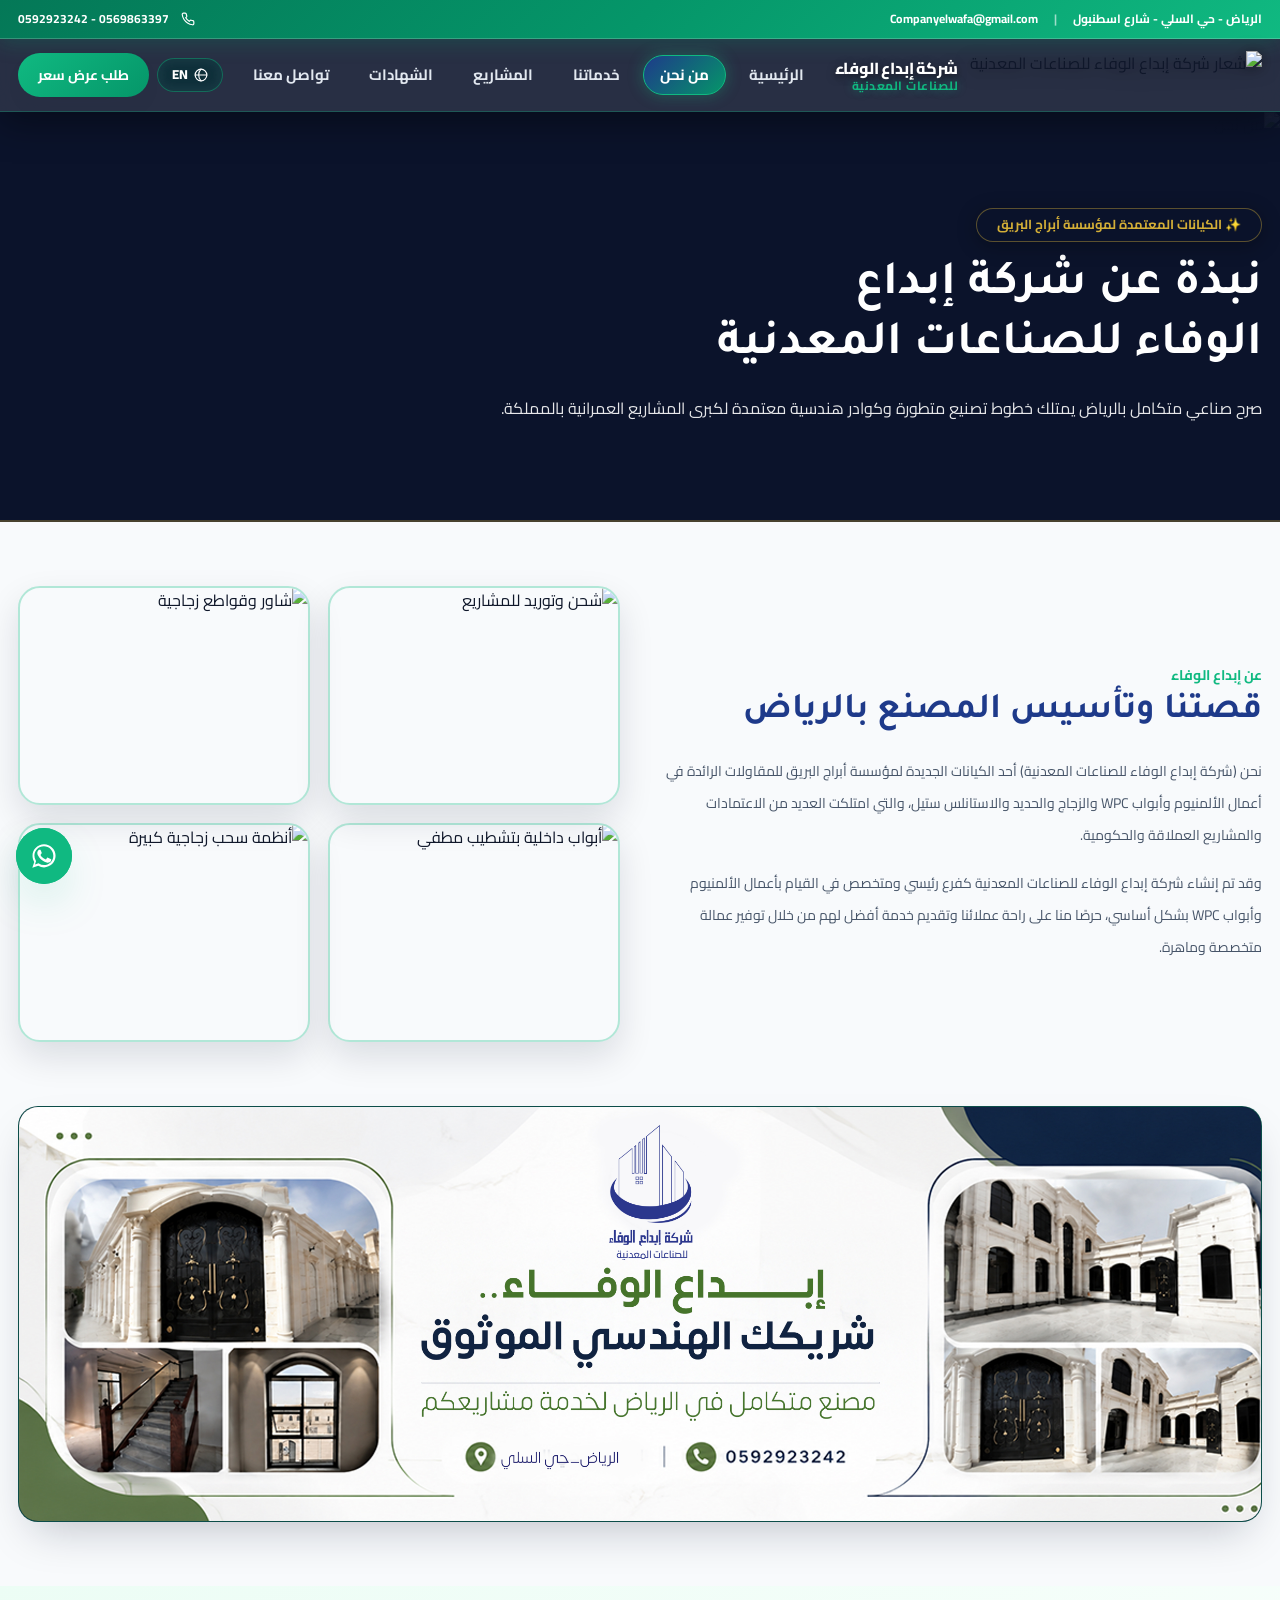
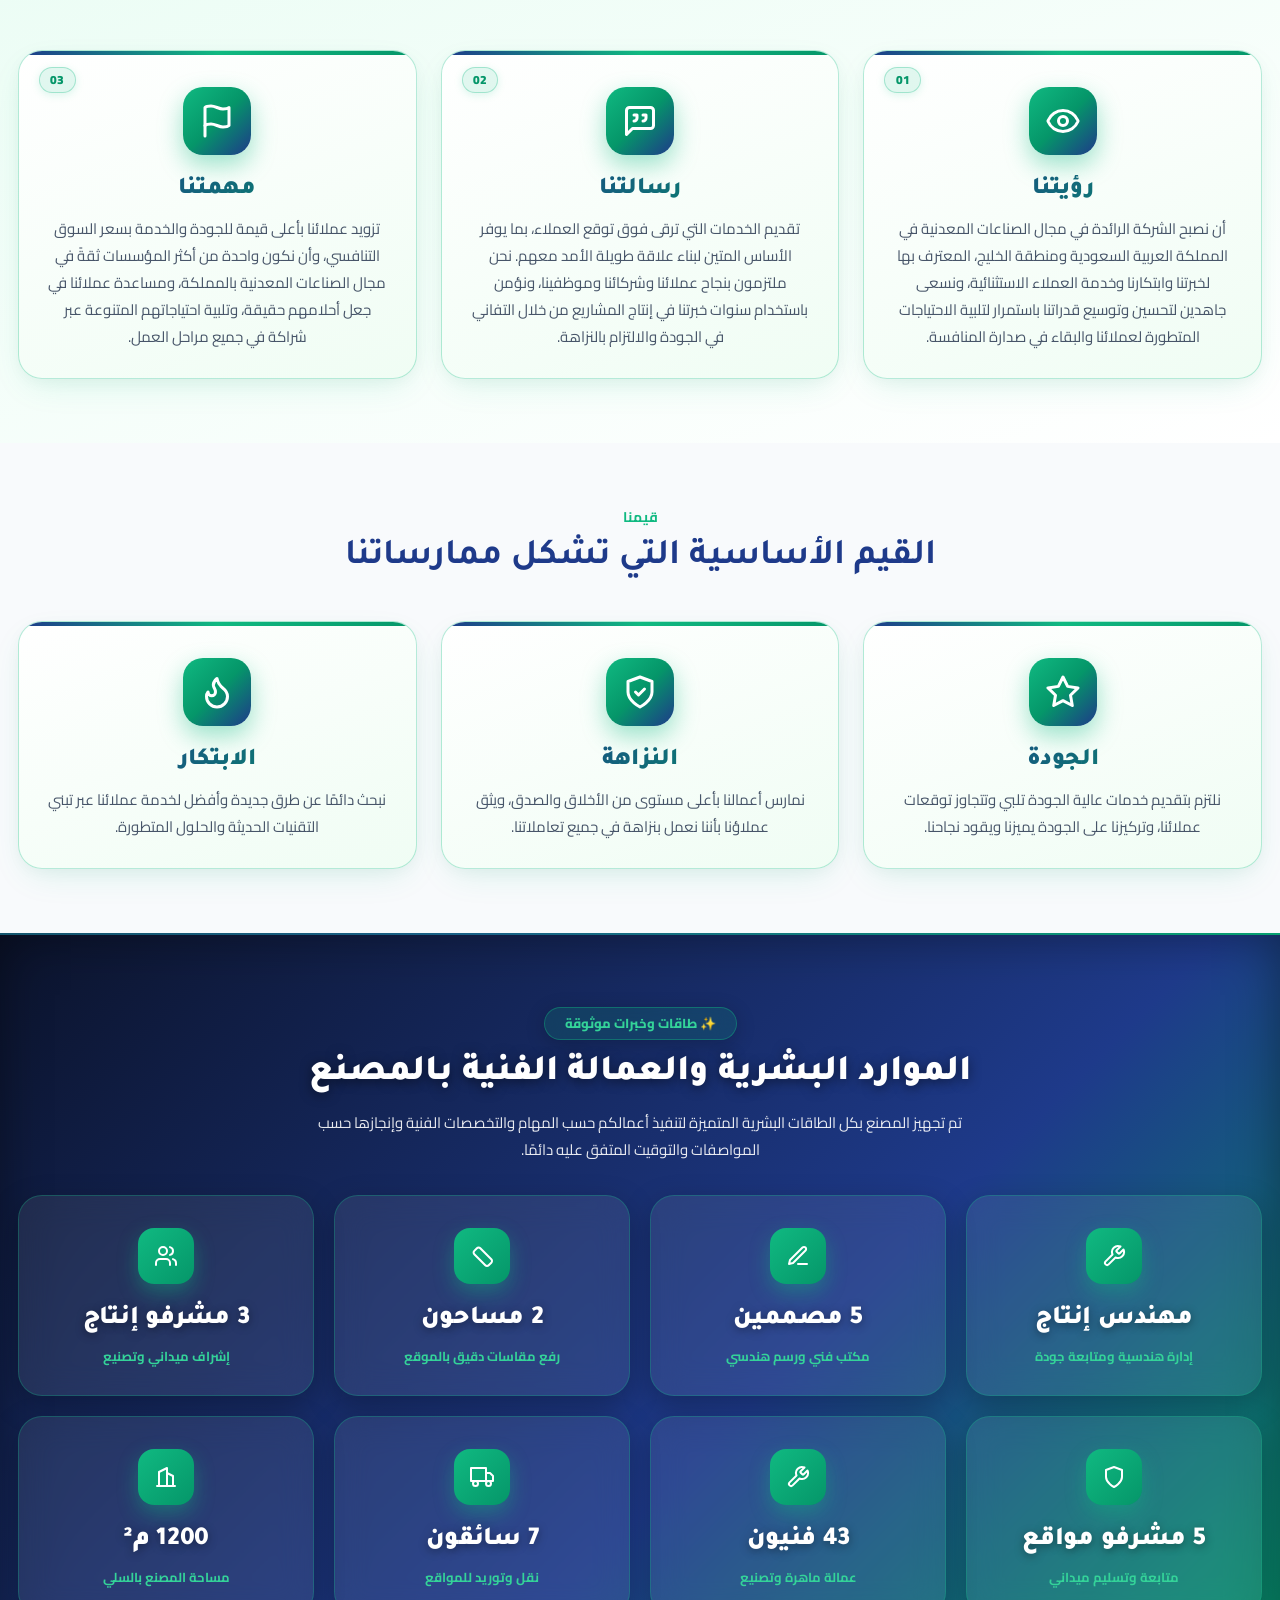
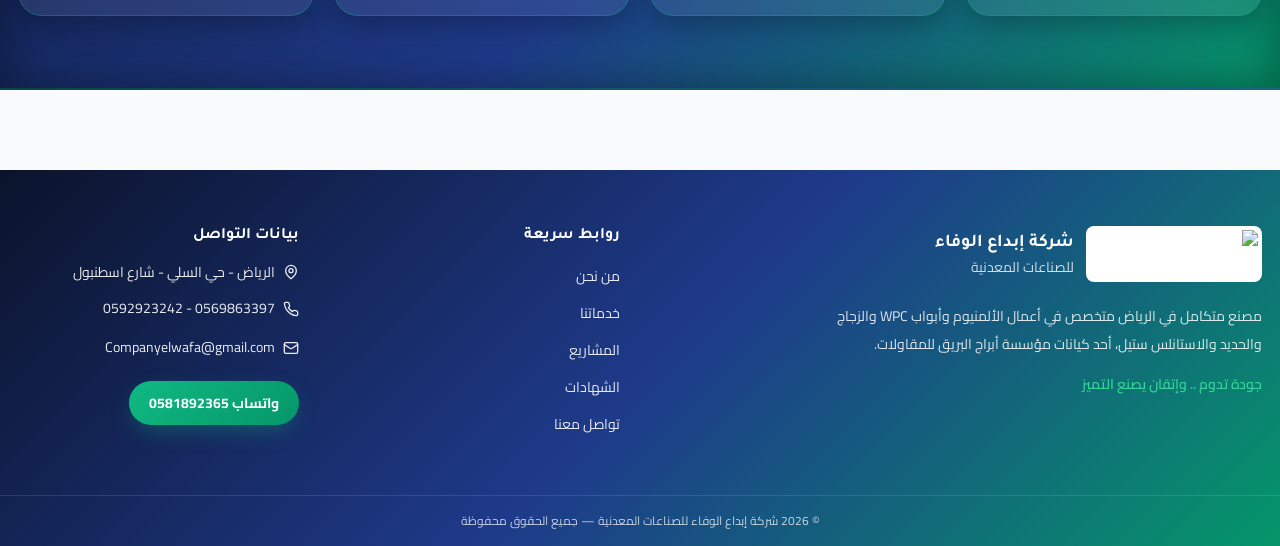
==== about.html @ 5048ebea "Initial commit" ====
<!DOCTYPE html>
<html lang="ar" dir="rtl">
<head>
<meta charset="utf-8">
<meta name="viewport" content="width=device-width, initial-scale=1, viewport-fit=cover">
<meta name="theme-color" content="#1e2547">
<title>من نحن | شركة إبداع الوفاء للصناعات المعدنية</title>
<meta name="description" content="تعرف على شركة إبداع الوفاء للصناعات المعدنية: رؤيتنا ورسالتنا ومهمتنا وقيمنا وكوادرنا البشرية في مصنعنا بالرياض.">
<meta name="keywords" content="عن شركة إبداع الوفاء, مصنع ألمنيوم بالرياض, أبراج البريق للمقاولات, مصانع معدنية بالرياض, خبرات صناعية بالرياض">
<meta name="author" content="شركة إبداع الوفاء للصناعات المعدنية">
<link rel="canonical" href="https://ebdaa-alwafa.com/about.html">

<!-- Open Graph / Facebook -->
<meta property="og:type" content="article">
<meta property="og:url" content="https://ebdaa-alwafa.com/about.html">
<meta property="og:site_name" content="شركة إبداع الوفاء للصناعات المعدنية">
<meta property="og:title" content="من نحن | شركة إبداع الوفاء للصناعات المعدنية">
<meta property="og:description" content="تعرف على شركة إبداع الوفاء للصناعات المعدنية: رؤيتنا ورسالتنا ومهمتنا وقيمنا وكوادرنا البشرية في مصنعنا بالرياض.">
<meta property="og:image" content="https://banner-showcase-spark.lovable.app/__l5e/assets-v1/4fcde5dd-9321-4693-91fe-7c81a062bb7b/logo.png">

<!-- Twitter -->
<meta name="twitter:card" content="summary_large_image">
<meta name="twitter:title" content="من نحن | شركة إبداع الوفاء للصناعات المعدنية">
<meta name="twitter:description" content="تعرف على شركة إبداع الوفاء للصناعات المعدنية ورؤيتنا وقيمنا في الرياض.">
<meta name="twitter:image" content="https://banner-showcase-spark.lovable.app/__l5e/assets-v1/4fcde5dd-9321-4693-91fe-7c81a062bb7b/logo.png">

<link rel="icon" type="image/png" href="assets/img/favicon.png">
<link rel="preconnect" href="https://fonts.googleapis.com">
<link rel="preconnect" href="https://fonts.gstatic.com" crossorigin>
<link rel="stylesheet" href="https://fonts.googleapis.com/css2?family=Cairo:wght@400;600;700;900&family=Tajawal:wght@500;700;800&display=swap">
<link rel="stylesheet" href="assets/css/styles.css">

<!-- Structured Schema.org Data -->
<script type="application/ld+json">
{
  "@context": "https://schema.org",
  "@type": "AboutPage",
  "mainEntity": {
    "@type": "Organization",
    "name": "شركة إبداع الوفاء للصناعات المعدنية",
    "url": "https://ebdaa-alwafa.com",
    "logo": "https://banner-showcase-spark.lovable.app/__l5e/assets-v1/4fcde5dd-9321-4693-91fe-7c81a062bb7b/logo.png",
    "parentOrganization": {
      "@type": "Organization",
      "name": "مؤسسة أبراج البريق للمقاولات"
    }
  }
}
</script>
</head>
<body>
<header class="site-header">
  <div class="topbar gradient-brand">
    <div class="container">
      <div class="topbar-left">
        <span>الرياض - حي السلي - شارع اسطنبول</span>
        <span class="topbar-sep">|</span>
        <a href="mailto:Companyelwafa@gmail.com">Companyelwafa@gmail.com</a>
      </div>
      <div class="topbar-right">
        <svg class="icon icon-xs" viewBox="0 0 24 24" aria-hidden="true"><path d="M22 16.92v3a2 2 0 0 1-2.18 2 19.79 19.79 0 0 1-8.63-3.07 19.5 19.5 0 0 1-6-6 19.79 19.79 0 0 1-3.07-8.67A2 2 0 0 1 4.11 2h3a2 2 0 0 1 2 1.72 12.84 12.84 0 0 0 .7 2.81 2 2 0 0 1-.45 2.11L8.09 9.91a16 16 0 0 0 6 6l1.27-1.27a2 2 0 0 1 2.11-.45 12.84 12.84 0 0 0 2.81.7A2 2 0 0 1 22 16.92z"/></svg>
        <span dir="ltr"><a href="tel:+966592923242">0592923242</a> - <a href="tel:+966569863397">0569863397</a></span>
      </div>
    </div>
  </div>

  <div class="header-bar">
    <div class="container header-inner">
      <a class="brand-link" href="index.html">
        <img class="brand-logo" src="https://banner-showcase-spark.lovable.app/__l5e/assets-v1/4fcde5dd-9321-4693-91fe-7c81a062bb7b/logo.png" alt="شعار شركة إبداع الوفاء للصناعات المعدنية">
        <span class="brand-text">
          <span class="brand-name">شركة إبداع الوفاء</span>
          <span class="brand-sub">للصناعات المعدنية</span>
        </span>
      </a>

      <nav class="main-nav" aria-label="التنقل الرئيسي"><a href="index.html">الرئيسية</a><a href="about.html" aria-current="page">من نحن</a><a href="services.html">خدماتنا</a><a href="projects.html">المشاريع</a><a href="certificates.html">الشهادات</a><a href="contact.html">تواصل معنا</a></nav>

      <div class="header-actions">
        <button type="button" class="lang-switch-btn" id="lang-toggle" aria-label="تغيير اللغة">
          <svg class="icon icon-xs" viewBox="0 0 24 24" aria-hidden="true"><circle cx="12" cy="12" r="10"/><path d="M12 2a14.5 14.5 0 0 0 0 20M2 12h20"/></svg>
          <span class="lang-text">EN</span>
        </button>
        <a class="btn btn-accent header-cta" href="https://wa.me/966581892365?text=%D8%A7%D9%84%D8%B3%D9%84%D8%A7%D9%85%20%D8%B9%D9%84%D9%8A%D9%83%D9%85%D8%8C%20%D8%A3%D8%B1%D8%BA%D8%A8%20%D9%81%D9%8A%20%D8%A7%D9%84%D8%A7%D8%B3%D8%AA%D9%81%D8%B3%D8%A7%D8%B1%20%D8%B9%D9%86%20%D8%AE%D8%AF%D9%85%D8%A7%D8%AA%20%D8%B4%D8%B1%D9%83%D8%A9%20%D8%A5%D8%A8%D8%AF%D8%A7%D8%B9%20%D8%A7%D9%84%D9%88%D9%81%D8%A7%D8%A1" target="_blank" rel="noopener noreferrer">طلب عرض سعر</a>
        <button class="menu-toggle" type="button" aria-label="القائمة" aria-expanded="false" aria-controls="mobile-nav">
          <svg class="icon icon-md icon-open" viewBox="0 0 24 24" aria-hidden="true"><path d="M4 6h16"/><path d="M4 12h16"/><path d="M4 18h16"/></svg>
          <svg class="icon icon-md icon-close" viewBox="0 0 24 24" aria-hidden="true"><path d="M18 6 6 18"/><path d="m6 6 12 12"/></svg>
        </button>
      </div>
    </div>

    <nav class="mobile-nav" id="mobile-nav" aria-label="التنقل للجوال">
      <a href="index.html">الرئيسية</a><a href="about.html">من نحن</a><a href="services.html">خدماتنا</a><a href="projects.html">المشاريع</a><a href="certificates.html">الشهادات</a><a href="contact.html">تواصل معنا</a>
      <a class="btn btn-accent" href="https://wa.me/966581892365?text=%D8%A7%D9%84%D8%B3%D9%84%D8%A7%D9%85%20%D8%B9%D9%84%D9%8A%D9%83%D9%85%D8%8C%20%D8%A3%D8%B1%D8%BA%D8%A8%20%D9%81%D9%8A%20%D8%A7%D9%84%D8%A7%D8%B3%D8%AA%D9%81%D8%B3%D8%A7%D8%B1%20%D8%B9%D9%86%20%D8%AE%D8%AF%D9%85%D8%A7%D8%AA%20%D8%B4%D8%B1%D9%83%D8%A9%20%D8%A5%D8%A8%D8%AF%D8%A7%D8%B9%20%D8%A7%D9%84%D9%88%D9%81%D8%A7%D8%A1" target="_blank" rel="noopener noreferrer">واتساب 0581892365</a>
    </nav>
  </div>
</header>

<main>
<section class="page-hero">
  <img src="https://banner-showcase-spark.lovable.app/__l5e/assets-v1/2112f639-2086-4cb9-bdf8-b6a1aadc360c/work-19.jpg" alt="من نحن">
  <div class="scrim"></div>
  <div class="container">
    <div class="inner animate-fade-up">
      <span class="hero-badge">✨ الكيانات المعتمدة لمؤسسة أبراج البريق</span>
      <h1 class="page-hero-title">نبذة عن شركة إبداع الوفاء للصناعات المعدنية</h1>
      <p class="sub">صرح صناعي متكامل بالرياض يمتلك خطوط تصنيع متطورة وكوادر هندسية معتمدة لكبرى المشاريع العمرانية بالمملكة.</p>
    </div>
  </div>
</section>

<section class="container section">
  <div class="split">
    <div class="reveal">
      <span class="eyebrow">عن إبداع الوفاء</span>
      <h2 class="section-title" style="margin-top:0.25rem">قصتنا وتأسيس المصنع بالرياض</h2>
      <p class="prose-sm">نحن (شركة إبداع الوفاء للصناعات المعدنية) أحد الكيانات الجديدة لمؤسسة أبراج البريق للمقاولات الرائدة في أعمال الألمنيوم وأبواب WPC والزجاج والحديد والاستانلس ستيل، والتي امتلكت العديد من الاعتمادات والمشاريع العملاقة والحكومية.</p>
      <p class="prose-sm">وقد تم إنشاء شركة إبداع الوفاء للصناعات المعدنية كفرع رئيسي ومتخصص في القيام بأعمال الألمنيوم وأبواب WPC بشكل أساسي، حرصًا منا على راحة عملائنا وتقديم خدمة أفضل لهم من خلال توفير عمالة متخصصة وماهرة.</p>
    </div>
    <div class="reveal thumb-grid" style="transition-delay:140ms">
      <img src="https://banner-showcase-spark.lovable.app/__l5e/assets-v1/356c5c0c-683e-4737-832e-db3d64064338/work-13.jpg" alt="شحن وتوريد للمشاريع" loading="lazy" class="animate-float">
      <img src="https://banner-showcase-spark.lovable.app/__l5e/assets-v1/bb48f1f4-0497-45f6-9e1f-c557b1b24937/work-15.jpg" alt="شاور وقواطع زجاجية" loading="lazy">
      <img src="https://banner-showcase-spark.lovable.app/__l5e/assets-v1/64628a7c-bd8a-4c8e-9ed2-3841d504ecf6/work-16.jpg" alt="أبواب داخلية بتشطيب مطفي" loading="lazy">
      <img src="https://banner-showcase-spark.lovable.app/__l5e/assets-v1/ae3403ef-6fc0-440c-a889-1a388d645a9f/work-17.jpg" alt="أنظمة سحب زجاجية كبيرة" loading="lazy" class="animate-float">
    </div>
  </div>
</section>

<div class="banner-block container reveal pb-16">
  <div class="frame shine-overlay">
    <img src="assets/img/banner2.jpeg" alt="إبداع الوفاء شريكك الهندسي الموثوق - مصنع متكامل في الرياض" loading="lazy">
  </div>
</div>

<section class="gradient-soft section">
  <div class="container grid grid-md-3">
    <div class="reveal">
      <article class="pillar card-lift">
        <span class="pillar-step-badge">01</span>
        <span class="pillar-icon gradient-brand">
          <svg class="icon" viewBox="0 0 24 24" aria-hidden="true"><path d="M2.062 12.348a1 1 0 0 1 0-.696 10.75 10.75 0 0 1 19.876 0 1 1 0 0 1 0 .696 10.75 10.75 0 0 1-19.876 0"/><circle cx="12" cy="12" r="3"/></svg>
        </span>
        <h2>رؤيتنا</h2>
        <p>أن نصبح الشركة الرائدة في مجال الصناعات المعدنية في المملكة العربية السعودية ومنطقة الخليج، المعترف بها لخبرتنا وابتكارنا وخدمة العملاء الاستثنائية، ونسعى جاهدين لتحسين وتوسيع قدراتنا باستمرار لتلبية الاحتياجات المتطورة لعملائنا والبقاء في صدارة المنافسة.</p>
      </article>
    </div>
    <div class="reveal" style="transition-delay:120ms">
      <article class="pillar card-lift">
        <span class="pillar-step-badge">02</span>
        <span class="pillar-icon gradient-brand">
          <svg class="icon" viewBox="0 0 24 24" aria-hidden="true"><path d="M21 15a2 2 0 0 1-2 2H7l-4 4V5a2 2 0 0 1 2-2h14a2 2 0 0 1 2 2z"/><path d="M8 12a2 2 0 0 0 2-2V8H8"/><path d="M14 12a2 2 0 0 0 2-2V8h-2"/></svg>
        </span>
        <h2>رسالتنا</h2>
        <p>تقديم الخدمات التي ترقى فوق توقع العملاء، بما يوفر الأساس المتين لبناء علاقة طويلة الأمد معهم. نحن ملتزمون بنجاح عملائنا وشركائنا وموظفينا، ونؤمن باستخدام سنوات خبرتنا في إنتاج المشاريع من خلال التفاني في الجودة والالتزام بالنزاهة.</p>
      </article>
    </div>
    <div class="reveal" style="transition-delay:240ms">
      <article class="pillar card-lift">
        <span class="pillar-step-badge">03</span>
        <span class="pillar-icon gradient-brand">
          <svg class="icon" viewBox="0 0 24 24" aria-hidden="true"><path d="M4 15s1-1 4-1 5 2 8 2 4-1 4-1V3s-1 1-4 1-5-2-8-2-4 1-4 1z"/><path d="M4 22v-7"/></svg>
        </span>
        <h2>مهمتنا</h2>
        <p>تزويد عملائنا بأعلى قيمة للجودة والخدمة بسعر السوق التنافسي، وأن نكون واحدة من أكثر المؤسسات ثقةً في مجال الصناعات المعدنية بالمملكة، ومساعدة عملائنا في جعل أحلامهم حقيقة، وتلبية احتياجاتهم المتنوعة عبر شراكة في جميع مراحل العمل.</p>
      </article>
    </div>
  </div>
</section>

<section class="container section">
  <div class="reveal text-center">
    <span class="eyebrow">قيمنا</span>
    <h2 class="section-title">القيم الأساسية التي تشكل ممارساتنا</h2>
  </div>
  <div class="grid grid-md-3 mt-10">
    <div class="reveal">
      <div class="pillar card-lift">
        <span class="pillar-icon gradient-brand">
          <svg class="icon" viewBox="0 0 24 24" aria-hidden="true"><path d="M12 2l3.09 6.26L22 9.27l-5 4.87 1.18 6.88L12 17.77l-6.18 3.25L7 14.14 2 9.27l6.91-1.01L12 2z"/></svg>
        </span>
        <h2>الجودة</h2>
        <p>نلتزم بتقديم خدمات عالية الجودة تلبي وتتجاوز توقعات عملائنا، وتركيزنا على الجودة يميزنا ويقود نجاحنا.</p>
      </div>
    </div>
    <div class="reveal" style="transition-delay:110ms">
      <div class="pillar card-lift">
        <span class="pillar-icon gradient-brand">
          <svg class="icon" viewBox="0 0 24 24" aria-hidden="true"><path d="M12 22s8-4 8-10V5l-8-3-8 3v7c0 6 8 10 8 10z"/><path d="m9 12 2 2 4-4"/></svg>
        </span>
        <h2>النزاهة</h2>
        <p>نمارس أعمالنا بأعلى مستوى من الأخلاق والصدق، ويثق عملاؤنا بأننا نعمل بنزاهة في جميع تعاملاتنا.</p>
      </div>
    </div>
    <div class="reveal" style="transition-delay:220ms">
      <div class="pillar card-lift">
        <span class="pillar-icon gradient-brand">
          <svg class="icon" viewBox="0 0 24 24" aria-hidden="true"><path d="M8.5 14.5A2.5 2.5 0 0 0 11 12c0-1.38-.5-2-1-3-1.072-2.143-.224-4.054 2-6 .5 2.5 2 4.9 4 6.5 2 1.6 3 3.5 3 5.5a7 7 0 1 1-14 0c0-1.153.433-2.294 1-3a2.5 2.5 0 0 0 2.5 2.5z"/></svg>
        </span>
        <h2>الابتكار</h2>
        <p>نبحث دائمًا عن طرق جديدة وأفضل لخدمة عملائنا عبر تبني التقنيات الحديثة والحلول المتطورة.</p>
      </div>
    </div>
  </div>
</section>

<section class="stats-section gradient-brand">
  <div class="container">
    <div class="reveal text-center stats-header">
      <span class="stats-badge">✨ طاقات وخبرات موثوقة</span>
      <h2 class="stats-title">الموارد البشرية والعمالة الفنية بالمصنع</h2>
      <p style="margin:0.75rem auto 0;max-width:42rem;font-size:0.9375rem;line-height:1.8;opacity:0.9">تم تجهيز المصنع بكل الطاقات البشرية المتميزة لتنفيذ أعمالكم حسب المهام والتخصصات الفنية وإنجازها حسب المواصفات والتوقيت المتفق عليه دائمًا.</p>
    </div>
    <div class="stats-grid-4 mt-8">
      <div class="reveal stat-card">
        <div class="stat-icon-wrap">
          <svg class="icon" viewBox="0 0 24 24" aria-hidden="true"><path d="M14.7 6.3a1 1 0 0 0 0 1.4l1.6 1.6a1 1 0 0 0 1.4 0l3.77-3.77a6 6 0 0 1-7.94 7.94l-6.91 6.91a2.12 2.12 0 0 1-3-3l6.91-6.91a6 6 0 0 1 7.94-7.94l-3.76 3.76z"/></svg>
        </div>
        <p class="stat-value">مهندس إنتاج</p>
        <p class="stat-label">إدارة هندسية ومتابعة جودة</p>
      </div>
      <div class="reveal stat-card" style="transition-delay:70ms">
        <div class="stat-icon-wrap">
          <svg class="icon" viewBox="0 0 24 24" aria-hidden="true"><path d="M12 20h9"/><path d="M16.5 3.5a2.121 2.121 0 0 1 3 3L7 19l-4 1 1-4L16.5 3.5z"/></svg>
        </div>
        <p class="stat-value">5 مصممين</p>
        <p class="stat-label">مكتب فني ورسم هندسي</p>
      </div>
      <div class="reveal stat-card" style="transition-delay:140ms">
        <div class="stat-icon-wrap">
          <svg class="icon" viewBox="0 0 24 24" aria-hidden="true"><path d="M21.3 15.3a2.4 2.4 0 0 1 0 3.4l-2.6 2.6a2.4 2.4 0 0 1-3.4 0L4.3 10.3a2.4 2.4 0 0 1 0-3.4l2.6-2.6a2.4 2.4 0 0 1 3.4 0z"/></svg>
        </div>
        <p class="stat-value">2 مساحون</p>
        <p class="stat-label">رفع مقاسات دقيق بالموقع</p>
      </div>
      <div class="reveal stat-card" style="transition-delay:210ms">
        <div class="stat-icon-wrap">
          <svg class="icon" viewBox="0 0 24 24" aria-hidden="true"><path d="M16 21v-2a4 4 0 0 0-4-4H6a4 4 0 0 0-4 4v2"/><circle cx="9" cy="7" r="4"/><path d="M22 21v-2a4 4 0 0 0-3-3.87"/><path d="M16 3.13a4 4 0 0 1 0 7.75"/></svg>
        </div>
        <p class="stat-value">3 مشرفو إنتاج</p>
        <p class="stat-label">إشراف ميداني وتصنيع</p>
      </div>
      <div class="reveal stat-card" style="transition-delay:280ms">
        <div class="stat-icon-wrap">
          <svg class="icon" viewBox="0 0 24 24" aria-hidden="true"><path d="M12 22s8-4 8-10V5l-8-3-8 3v7c0 6 8 10 8 10z"/></svg>
        </div>
        <p class="stat-value">5 مشرفو مواقع</p>
        <p class="stat-label">متابعة وتسليم ميداني</p>
      </div>
      <div class="reveal stat-card" style="transition-delay:350ms">
        <div class="stat-icon-wrap">
          <svg class="icon" viewBox="0 0 24 24" aria-hidden="true"><path d="M14.7 6.3a1 1 0 0 0 0 1.4l1.6 1.6a1 1 0 0 0 1.4 0l3.77-3.77a6 6 0 0 1-7.94 7.94l-6.91 6.91a2.12 2.12 0 0 1-3-3l6.91-6.91a6 6 0 0 1 7.94-7.94l-3.76 3.76z"/></svg>
        </div>
        <p class="stat-value">43 فنيون</p>
        <p class="stat-label">عمالة ماهرة وتصنيع</p>
      </div>
      <div class="reveal stat-card" style="transition-delay:420ms">
        <div class="stat-icon-wrap">
          <svg class="icon" viewBox="0 0 24 24" aria-hidden="true"><path d="M1 3h15v13H1z"/><path d="M16 8h4l3 3v5h-7V8z"/><circle cx="5.5" cy="18.5" r="2.5"/><circle cx="18.5" cy="18.5" r="2.5"/></svg>
        </div>
        <p class="stat-value">7 سائقون</p>
        <p class="stat-label">نقل وتوريد للمواقع</p>
      </div>
      <div class="reveal stat-card" style="transition-delay:490ms">
        <div class="stat-icon-wrap">
          <svg class="icon" viewBox="0 0 24 24" aria-hidden="true"><path d="M3 21h18"/><path d="M5 21V7l8-4v18"/><path d="M19 21V11l-6-3"/></svg>
        </div>
        <p class="stat-value">1200 م²</p>
        <p class="stat-label">مساحة المصنع بالسلي</p>
      </div>
    </div>
  </div>
</section>
</main>

<footer class="site-footer gradient-brand">
  <div class="container footer-grid">
    <div class="footer-wide">
      <div class="footer-brand">
        <img src="https://banner-showcase-spark.lovable.app/__l5e/assets-v1/4fcde5dd-9321-4693-91fe-7c81a062bb7b/logo.png" alt="شعار شركة إبداع الوفاء">
        <div>
          <p class="name">شركة إبداع الوفاء</p>
          <p class="sub">للصناعات المعدنية</p>
        </div>
      </div>
      <p class="footer-about">مصنع متكامل في الرياض متخصص في أعمال الألمنيوم وأبواب WPC والزجاج والحديد والاستانلس ستيل، أحد كيانات مؤسسة أبراج البريق للمقاولات.</p>
      <p class="footer-slogan">جودة تدوم .. وإتقان يصنع التميز</p>
    </div>

    <div>
      <h3>روابط سريعة</h3>
      <ul class="footer-links"><li><a href="about.html">من نحن</a></li><li><a href="services.html">خدماتنا</a></li><li><a href="projects.html">المشاريع</a></li><li><a href="certificates.html">الشهادات</a></li><li><a href="contact.html">تواصل معنا</a></li></ul>
    </div>

    <div>
      <h3>بيانات التواصل</h3>
      <ul class="footer-contact">
        <li class="top"><svg class="icon icon-sm" viewBox="0 0 24 24" aria-hidden="true"><path d="M20 10c0 6-8 12-8 12s-8-6-8-12a8 8 0 0 1 16 0"/><circle cx="12" cy="10" r="3"/></svg><span>الرياض - حي السلي - شارع اسطنبول</span></li>
        <li><svg class="icon icon-sm" viewBox="0 0 24 24" aria-hidden="true"><path d="M22 16.92v3a2 2 0 0 1-2.18 2 19.79 19.79 0 0 1-8.63-3.07 19.5 19.5 0 0 1-6-6 19.79 19.79 0 0 1-3.07-8.67A2 2 0 0 1 4.11 2h3a2 2 0 0 1 2 1.72 12.84 12.84 0 0 0 .7 2.81 2 2 0 0 1-.45 2.11L8.09 9.91a16 16 0 0 0 6 6l1.27-1.27a2 2 0 0 1 2.11-.45 12.84 12.84 0 0 0 2.81.7A2 2 0 0 1 22 16.92z"/></svg><span dir="ltr"><a href="tel:+966592923242">0592923242</a> - <a href="tel:+966569863397">0569863397</a></span></li>
        <li><svg class="icon icon-sm" viewBox="0 0 24 24" aria-hidden="true"><rect width="20" height="16" x="2" y="4" rx="2"/><path d="m22 7-8.97 5.7a1.94 1.94 0 0 1-2.06 0L2 7"/></svg><span dir="ltr"><a href="mailto:Companyelwafa@gmail.com">Companyelwafa@gmail.com</a></span></li>
      </ul>
      <a class="btn btn-whatsapp" href="https://wa.me/966581892365?text=%D8%A7%D9%84%D8%B3%D9%84%D8%A7%D9%85%20%D8%B9%D9%84%D9%8A%D9%83%D9%85%D8%8C%20%D8%A3%D8%B1%D8%BA%D8%A8%20%D9%81%D9%8A%20%D8%A7%D9%84%D8%A7%D8%B3%D8%AA%D9%81%D8%B3%D8%A7%D8%B1%20%D8%B9%D9%86%20%D8%AE%D8%AF%D9%85%D8%A7%D8%AA%20%D8%B4%D8%B1%D9%83%D8%A9%20%D8%A5%D8%A8%D8%AF%D8%A7%D8%B9%20%D8%A7%D9%84%D9%88%D9%81%D8%A7%D8%A1" target="_blank" rel="noopener noreferrer">واتساب 0581892365</a>
    </div>
  </div>
  <div class="footer-bottom">© <span id="year">2026</span> شركة إبداع الوفاء للصناعات المعدنية — جميع الحقوق محفوظة</div>
</footer>

<a class="wa-fab" href="https://wa.me/966581892365?text=%D8%A7%D9%84%D8%B3%D9%84%D8%A7%D9%85%20%D8%B9%D9%84%D9%8A%D9%83%D9%85%D8%8C%20%D8%A3%D8%B1%D8%BA%D8%A8%20%D9%81%D9%8A%20%D8%A7%D9%84%D8%A7%D8%B3%D8%AA%D9%81%D8%B3%D8%A7%D8%B1%20%D8%B9%D9%86%20%D8%AE%D8%AF%D9%85%D8%A7%D8%AA%20%D8%B4%D8%B1%D9%83%D8%A9%20%D8%A5%D8%A8%D8%AF%D8%A7%D8%B9%20%D8%A7%D9%84%D9%88%D9%81%D8%A7%D8%A1" target="_blank" rel="noopener noreferrer" aria-label="تواصل معنا واتساب">
  <span class="bubble"><span class="ring"></span><svg viewBox="0 0 24 24" aria-hidden="true"><path d="M17.47 14.38c-.3-.15-1.75-.86-2.02-.96-.27-.1-.47-.15-.67.15-.2.3-.77.96-.94 1.16-.17.2-.35.22-.65.07-.3-.15-1.26-.46-2.4-1.48-.89-.79-1.49-1.77-1.66-2.07-.17-.3-.02-.46.13-.61.15-.15.3-.35.45-.52.15-.17.2-.3.3-.5.1-.2.05-.37-.02-.52-.07-.15-.6-1.45-.83-1.98-.22-.53-.45-.46-.62-.46h-.53c-.2 0-.5.07-.75.35-.27.3-1.02 1-1.02 2.43 0 1.43 1.04 2.81 1.19 3.01.15.2 2.05 3.28 5.04 4.47 2.99 1.19 2.99.79 3.53.74.54-.05 1.75-.71 2-1.4.25-.69.25-1.29.17-1.41-.07-.12-.27-.2-.57-.35z"/><path d="M12.04 2C6.6 2 2.17 6.43 2.17 11.87c0 1.9.53 3.68 1.46 5.2L2 22l5.09-1.58a9.83 9.83 0 0 0 4.95 1.33h.01c5.44 0 9.87-4.43 9.87-9.87C21.92 6.43 17.48 2 12.04 2zm0 17.8h-.01a8.1 8.1 0 0 1-4.4-1.3l-.32-.19-3.02.94.93-2.95-.2-.33a8.03 8.03 0 0 1-1.24-4.3c0-4.47 3.64-8.11 8.12-8.11 4.47 0 8.1 3.64 8.1 8.12 0 4.48-3.63 8.11-8.1 8.11z"/></svg></span>
</a>

<script src="assets/js/site.js"></script>
</body>
</html>
---- assets/css/styles.css ----
/* ==========================================================================
   شركة إبداع الوفاء للصناعات المعدنية — Design system
   Brand: deep navy + olive/green accent, light marble surfaces.
   All colors use oklch. Never hardcode colors in components.
   ========================================================================== */

:root {
  --radius: 0.875rem;
  --background: #f8fafc;
  --foreground: #0f172a;
  --card: #ffffff;
  --card-foreground: #0f172a;
  --primary: #1e3a8a;
  --primary-foreground: #ffffff;
  --secondary: #ecfdf5;
  --muted: #f8fafc;
  --muted-foreground: #475569;
  --accent: #10b981;
  --accent-foreground: #ffffff;
  --border: #e2e8f0;
  --input: #cbd5e1;
  --ring: #10b981;
  --brand: #1e3a8a;
  --brand-deep: #0b132b;
  --brand-soft: #ecfdf5;
  --olive: #059669;
  --olive-light: #34d399;
  --whatsapp: #10b981;
  --sand: #a7f3d0;

  --font-display: "Tajawal", "Cairo", system-ui, sans-serif;
  --font-sans: "Cairo", system-ui, sans-serif;
  --shadow-soft: 0 10px 30px -10px rgba(15, 23, 42, 0.08);
  --shadow-glow: 0 20px 45px -12px rgba(16, 185, 129, 0.35);

  --ease-out-soft: cubic-bezier(0.16, 1, 0.3, 1);
  --container: 82rem;

  /* fluid spacing scale — one rhythm for every breakpoint */
  --gutter: 1.125rem;
  --space-section: clamp(2.75rem, 7vw, 4rem);
  --space-section-sm: clamp(2.25rem, 6vw, 3.5rem);
  --space-tight: clamp(1.75rem, 5vw, 2rem);
  --banner-ratio: 1920 / 640;
}

/* --------------------------------------------------------------- reset -- */
*,
*::before,
*::after {
  box-sizing: border-box;
  border: 0 solid var(--border);
}

* {
  margin: 0;
  padding: 0;
}

html {
  scroll-behavior: smooth;
  -webkit-text-size-adjust: 100%;
}

body {
  background-color: var(--background);
  color: var(--foreground);
  font-family: var(--font-sans);
  font-size: 1rem;
  line-height: 1.5;
  -webkit-font-smoothing: antialiased;
}

h1,
h2,
h3,
h4 {
  font-family: var(--font-display);
  font-weight: 700;
  letter-spacing: 0;
  text-wrap: balance;
  line-height: 1.25;
}

img,
svg,
iframe {
  display: block;
  max-width: 100%;
}

img {
  height: auto;
}

a {
  color: inherit;
  text-decoration: none;
}

button,
input,
select,
textarea {
  font: inherit;
  color: inherit;
  background: none;
}

button {
  cursor: pointer;
}

ul {
  list-style: none;
}

:focus-visible {
  outline: 2px solid var(--ring);
  outline-offset: 2px;
  border-radius: 6px;
}

/* ---------------------------------------------------------- primitives -- */
.container {
  width: 100%;
  max-width: var(--container);
  margin-inline: auto;
  padding-inline: var(--gutter);
}

.icon {
  width: 1.5rem;
  height: 1.5rem;
  fill: none;
  stroke: currentColor;
  stroke-width: 2;
  stroke-linecap: round;
  stroke-linejoin: round;
  flex-shrink: 0;
}

.icon-xs {
  width: 0.875rem;
  height: 0.875rem;
}

.icon-sm {
  width: 1rem;
  height: 1rem;
}

.icon-md {
  width: 1.25rem;
  height: 1.25rem;
}

.icon-lg {
  width: 1.75rem;
  height: 1.75rem;
}

.gradient-brand {
  background: linear-gradient(135deg, #0b132b 0%, #1e3a8a 52%, #059669 100%);
  color: #ffffff;
}

.gradient-soft {
  background: linear-gradient(160deg, #ecfdf5 0%, #ffffff 100%);
}

.surface-glass {
  background: color-mix(in oklab, var(--card) 82%, transparent);
  -webkit-backdrop-filter: blur(14px);
  backdrop-filter: blur(14px);
  border-bottom: 1px solid color-mix(in oklab, var(--border) 80%, transparent);
}

.card {
  border: 1px solid var(--border);
  background-color: var(--card);
  border-radius: 1rem;
  box-shadow: var(--shadow-soft);
}

.card-lift {
  transition:
    transform 0.35s var(--ease-out-soft),
    box-shadow 0.35s ease;
}

.card-lift:hover {
  transform: translateY(-6px);
  box-shadow: var(--shadow-glow);
}

.eyebrow {
  display: block;
  font-size: 0.875rem;
  font-weight: 700;
  color: var(--accent);
}

.section-title {
  margin-top: 0.5rem;
  font-size: clamp(1.5rem, 5.2vw, 2.25rem);
  color: var(--brand);
}

.section-lead {
  margin-top: 0.75rem;
  font-size: 0.875rem;
  color: var(--muted-foreground);
}

/* ------------------------------------------------------------ buttons -- */
.btn {
  display: inline-flex;
  align-items: center;
  justify-content: center;
  gap: 0.5rem;
  max-width: 100%;
  text-align: center;
  min-height: 2.75rem;
  border-radius: 9999px;
  padding: 0.75rem 1.5rem;
  font-size: 0.875rem;
  font-weight: 700;
  transition:
    transform 0.3s var(--ease-out-soft),
    box-shadow 0.3s ease,
    background-color 0.3s ease;
}

.btn:hover {
  transform: translateY(-2px);
}

.btn-accent {
  background: linear-gradient(135deg, #10b981 0%, #059669 100%);
  color: #ffffff;
  box-shadow: 0 8px 25px -6px rgba(16, 185, 129, 0.4);
}

.btn-accent:hover {
  background: linear-gradient(135deg, #34d399 0%, #10b981 100%);
  box-shadow: 0 12px 30px -6px rgba(16, 185, 129, 0.6);
}

.btn-brand {
  background: linear-gradient(135deg, #1e3a8a 0%, #0b132b 100%);
  color: #ffffff;
  box-shadow: 0 8px 25px -6px rgba(30, 58, 138, 0.35);
}

.btn-brand:hover {
  background: linear-gradient(135deg, #2563eb 0%, #1e3a8a 100%);
  box-shadow: 0 12px 30px -6px rgba(37, 99, 235, 0.5);
}

.btn-whatsapp {
  background: linear-gradient(135deg, #10b981 0%, #059669 100%);
  color: #ffffff;
  padding: 0.875rem 2rem;
  box-shadow: 0 8px 25px -6px rgba(16, 185, 129, 0.4);
}

.btn-whatsapp:hover {
  background: linear-gradient(135deg, #34d399 0%, #10b981 100%);
  box-shadow: 0 12px 30px -6px rgba(16, 185, 129, 0.6);
}

.btn-ghost {
  border: 1px solid rgba(16, 185, 129, 0.4);
  background: rgba(11, 19, 43, 0.65);
  -webkit-backdrop-filter: blur(10px);
  backdrop-filter: blur(10px);
  color: #ffffff;
}

.btn-ghost:hover {
  background: rgba(16, 185, 129, 0.2);
  border-color: #10b981;
}

/* ------------------------------------------------------------ grid system -- */
.grid {
  display: grid;
  gap: 1.5rem;
}

.grid-sm-2 {
  grid-template-columns: repeat(1, minmax(0, 1fr));
}

@media (min-width: 576px) {
  .grid-sm-2 {
    grid-template-columns: repeat(2, minmax(0, 1fr));
  }
}

.grid-md-3 {
  grid-template-columns: repeat(1, minmax(0, 1fr));
}

@media (min-width: 768px) {
  .grid-md-3 {
    grid-template-columns: repeat(3, minmax(0, 1fr));
  }
}

.grid-lg-4,
.stats-grid-4 {
  display: grid;
  gap: 1.25rem;
  grid-template-columns: repeat(1, minmax(0, 1fr));
}

@media (min-width: 576px) {
  .grid-lg-4,
  .stats-grid-4 {
    grid-template-columns: repeat(2, minmax(0, 1fr));
  }
}

@media (min-width: 850px) {
  .grid-lg-4,
  .stats-grid-4 {
    grid-template-columns: repeat(4, minmax(0, 1fr)) !important;
  }
}

/* ------------------------------------------------------------ reveal --- */
.reveal {
  opacity: 0;
  transform: translateY(26px);
  transition:
    opacity 0.7s var(--ease-out-soft),
    transform 0.7s var(--ease-out-soft);
}

.reveal[data-visible="true"] {
  opacity: 1;
  transform: none;
}

@keyframes fade-up {
  from {
    opacity: 0;
    transform: translateY(24px);
  }

  to {
    opacity: 1;
    transform: translateY(0);
  }
}

@keyframes float {

  0%,
  100% {
    transform: translateY(0);
  }

  50% {
    transform: translateY(-10px);
  }
}

@keyframes shine {
  0% {
    transform: translateX(-120%);
  }

  100% {
    transform: translateX(220%);
  }
}

@keyframes marquee {
  from {
    transform: translateX(0);
  }

  to {
    transform: translateX(-50%);
  }
}

@keyframes pulse-ring {
  0% {
    transform: scale(0.9);
    opacity: 0.7;
  }

  70% {
    transform: scale(1.6);
    opacity: 0;
  }

  100% {
    opacity: 0;
  }
}

.animate-fade-up {
  animation: fade-up 0.7s var(--ease-out-soft) both;
}

.animate-float {
  animation: float 6s ease-in-out infinite;
}

.shine-overlay {
  position: relative;
  overflow: hidden;
}

.shine-overlay::after {
  content: "";
  position: absolute;
  inset: 0;
  background: linear-gradient(100deg,
      transparent 20%,
      color-mix(in oklab, var(--card) 45%, transparent) 45%,
      transparent 70%);
  transform: translateX(-120%);
  animation: shine 4s linear infinite;
  pointer-events: none;
}

/* ------------------------------------------------------------- header -- */
.site-header {
  position: sticky;
  top: 0;
  z-index: 40;
  background: rgba(11, 19, 43, 0.88);
  -webkit-backdrop-filter: blur(20px);
  backdrop-filter: blur(20px);
  border-bottom: 1px solid rgba(16, 185, 129, 0.3);
  box-shadow: 0 10px 35px rgba(0, 0, 0, 0.4);
}

.topbar {
  display: none;
  background: linear-gradient(135deg, #047857 0%, #059669 50%, #10b981 100%);
  border-bottom: 1px solid rgba(255, 255, 255, 0.2);
  color: #ffffff;
  box-shadow: 0 4px 20px rgba(5, 150, 105, 0.25);
  font-weight: 700;
}

.topbar a {
  color: #ffffff;
}

.topbar a:hover {
  color: #a7f3d0;
  text-decoration: underline;
}

.topbar .container {
  display: flex;
  align-items: center;
  justify-content: space-between;
  gap: 1rem;
  padding-block: 0.5rem;
  font-size: 0.75rem;
}

.topbar-left,
.topbar-right {
  display: flex;
  align-items: center;
  gap: 1rem;
}

.topbar-right {
  gap: 0.75rem;
}

.topbar-sep {
  opacity: 0.6;
}

.topbar a:hover {
  color: #10b981;
}

.header-bar {
  background: transparent;
  transition: all 0.3s ease;
}

.header-bar.is-scrolled {
  background: rgba(11, 19, 43, 0.95);
  -webkit-backdrop-filter: blur(24px);
  backdrop-filter: blur(24px);
  border-bottom: 2px solid rgba(16, 185, 129, 0.4);
  box-shadow: 0 12px 35px -5px rgba(0, 0, 0, 0.6), 0 0 20px rgba(16, 185, 129, 0.15);
}

.header-inner {
  display: flex;
  align-items: center;
  justify-content: space-between;
  gap: 1rem;
  padding-block: 0.75rem;
}

.brand-link {
  display: flex;
  align-items: center;
  gap: 0.75rem;
}

.brand-logo {
  height: 3.25rem;
  width: auto;
  transition: transform 0.3s ease;
  filter: drop-shadow(0 2px 8px rgba(0, 0, 0, 0.5));
}

.brand-link:hover .brand-logo {
  transform: scale(1.06);
}

.brand-text {
  display: none;
  line-height: 1.25;
}

.brand-name {
  display: block;
  font-size: 1.125rem;
  font-weight: 800;
  color: #ffffff;
  letter-spacing: -0.01em;
  text-shadow: 0 2px 8px rgba(0, 0, 0, 0.6);
}

.brand-sub {
  display: block;
  font-size: 0.75rem;
  font-weight: 700;
  color: #10b981;
  letter-spacing: 0.04em;
  text-shadow: 0 0 10px rgba(16, 185, 129, 0.4);
}

.main-nav {
  display: none;
  align-items: center;
  gap: 0.375rem;
}

.main-nav a {
  border-radius: 9999px;
  padding: 0.5rem 1rem;
  font-size: 0.9375rem;
  font-weight: 700;
  color: #e2e8f0;
  transition: all 0.3s ease;
  border: 1px solid transparent;
}

.main-nav a:hover {
  color: #10b981;
  background: rgba(16, 185, 129, 0.12);
  border-color: rgba(16, 185, 129, 0.3);
}

.main-nav a[aria-current="page"] {
  background: linear-gradient(135deg, #1e3a8a 0%, #059669 100%);
  color: #ffffff;
  border-color: #10b981;
  box-shadow: 0 0 15px rgba(16, 185, 129, 0.35);
}



.header-actions {
  display: flex;
  align-items: center;
  gap: 0.5rem;
}

.lang-switch-btn {
  display: inline-flex;
  align-items: center;
  gap: 0.4rem;
  background: rgba(16, 185, 129, 0.15);
  -webkit-backdrop-filter: blur(8px);
  backdrop-filter: blur(8px);
  border: 1px solid rgba(16, 185, 129, 0.4);
  color: #ffffff;
  padding: 0.4rem 0.85rem;
  border-radius: 9999px;
  font-size: 0.8125rem;
  font-weight: 800;
  cursor: pointer;
  transition: all 0.3s ease;
  user-select: none;
}

.lang-switch-btn:hover {
  background: #10b981;
  color: #ffffff;
  border-color: #10b981;
  box-shadow: 0 0 15px rgba(16, 185, 129, 0.5);
  transform: translateY(-1px);
}

.header-cta {
  display: none;
  padding: 0.625rem 1.25rem;
  box-shadow: var(--shadow-soft);
}

.header-cta:hover {
  box-shadow: var(--shadow-glow);
}

.menu-toggle {
  border: 1px solid var(--border);
  border-radius: 0.375rem;
  padding: 0.5rem;
  color: var(--brand);
  display: inline-flex;
}

.menu-toggle .icon-close {
  display: none;
}

.menu-toggle[aria-expanded="true"] .icon-open {
  display: none;
}

.menu-toggle[aria-expanded="true"] .icon-close {
  display: block;
}

.mobile-nav {
  display: none;
  border-top: 1px solid var(--border);
  background-color: var(--card);
  padding: 0 1rem 1rem;
}

.mobile-nav.is-open {
  display: block;
  animation: fade-up 0.7s var(--ease-out-soft) both;
}

.mobile-nav a {
  display: block;
  border-bottom: 1px solid color-mix(in oklab, var(--border) 60%, transparent);
  padding-block: 0.75rem;
  font-size: 0.875rem;
  font-weight: 600;
  color: color-mix(in oklab, var(--foreground) 85%, transparent);
}

.mobile-nav .btn {
  margin-top: 0.75rem;
  display: block;
  width: 100%;
  padding: 0.625rem 1rem;
  text-align: center;
  border-bottom: 0;
}

/* ----------------------------------------------------- banner carousel -- */
.carousel {
  position: relative;
  overflow: hidden;
  background-color: var(--brand-deep);
  border-bottom: 2px solid rgba(16, 185, 129, 0.3);
}

.carousel-stage {
  position: relative;
  width: 100%;
  aspect-ratio: var(--banner-ratio);
  min-height: 520px;
  max-height: 700px;
  background-color: var(--brand-deep);
}

.carousel-stage img {
  position: absolute;
  inset: 0;
  width: 100%;
  height: 100%;
  object-fit: cover;
  object-position: center;
  opacity: 0;
  transform: scale(1.06);
  transition:
    opacity 1200ms cubic-bezier(0.16, 1, 0.3, 1),
    transform 1200ms cubic-bezier(0.16, 1, 0.3, 1);
}

.carousel-stage img.is-active {
  opacity: 1;
  transform: scale(1);
}

.carousel-scrim {
  position: absolute;
  inset: 0;
  background-image: linear-gradient(180deg,
      rgba(11, 19, 43, 0.65) 0%,
      rgba(11, 19, 43, 0.15) 50%,
      rgba(11, 19, 43, 0.85) 100%);
  pointer-events: none;
}

.carousel-nav {
  position: absolute;
  top: 50%;
  transform: translateY(-50%);
  z-index: 10;
  width: 3.5rem;
  height: 3.5rem;
  border-radius: 50%;
  background: rgba(11, 19, 43, 0.7);
  -webkit-backdrop-filter: blur(14px);
  backdrop-filter: blur(14px);
  border: 1.5px solid rgba(16, 185, 129, 0.4);
  color: #ffffff;
  display: flex;
  align-items: center;
  justify-content: center;
  cursor: pointer;
  transition: all 0.3s ease;
  box-shadow: 0 8px 25px rgba(0, 0, 0, 0.4);
}

.carousel-nav:hover {
  background: #10b981;
  color: #ffffff;
  border-color: #10b981;
  box-shadow: 0 0 25px rgba(16, 185, 129, 0.7);
  transform: translateY(-50%) scale(1.1);
}

.carousel-prev {
  right: 1.5rem;
}

.carousel-next {
  left: 1.5rem;
}

.carousel-actions {
  position: absolute;
  inset-inline: 0;
  bottom: 0;
  margin-inline: auto;
  display: flex;
  max-width: var(--container);
  flex-wrap: wrap;
  align-items: center;
  justify-content: center;
  gap: 0.75rem;
  padding: 0 1rem 2.25rem;
  z-index: 5;
}

.carousel-actions .btn-accent {
  box-shadow: var(--shadow-glow);
}

.carousel-dots {
  position: absolute;
  inset-inline: 0;
  bottom: 0.875rem;
  display: flex;
  justify-content: center;
  gap: 0.625rem;
  z-index: 5;
}

.carousel-dots button {
  display: inline-flex;
  align-items: center;
  gap: 0.5rem;
  height: auto;
  width: auto;
  border-radius: 9999px;
  padding: 0.45rem 1.125rem;
  font-size: 0.8125rem;
  font-weight: 700;
  background: rgba(11, 19, 43, 0.65);
  -webkit-backdrop-filter: blur(10px);
  backdrop-filter: blur(10px);
  border: 1px solid rgba(16, 185, 129, 0.3);
  color: #cbd5e1;
  transition: all 0.4s ease;
}

.carousel-dots button span {
  font-size: 0.75rem;
  color: #34d399;
  font-weight: 800;
}

.carousel-dots button:hover {
  background: rgba(16, 185, 129, 0.2);
  color: #ffffff;
  border-color: #10b981;
}

.carousel-dots button.is-active {
  background: linear-gradient(135deg, #1e3a8a 0%, #059669 100%);
  color: #ffffff;
  border-color: #10b981;
  box-shadow: 0 0 20px rgba(16, 185, 129, 0.7);
}

.carousel-dots button.is-active span {
  color: #ffffff;
}

/* ------------------------------------------------------------ marquee -- */
.marquee {
  overflow: hidden;
  padding-block: 0.875rem;
  background: linear-gradient(135deg, #0b132b 0%, #1e3a8a 52%, #059669 100%);
  border-top: 1px solid rgba(16, 185, 129, 0.25);
  border-bottom: 1px solid rgba(16, 185, 129, 0.25);
  color: #ffffff;
}

.marquee-track {
  display: flex;
  width: max-content;
  gap: 2.75rem;
  white-space: nowrap;
  font-size: 0.875rem;
  font-weight: 700;
  animation: marquee 28s linear infinite;
}

.marquee-track span {
  display: flex;
  align-items: center;
  gap: 0.625rem;
}

.marquee-track .icon {
  color: #34d399;
}

/* ----------------------------------------------------------- sections -- */
.section {
  padding-block: var(--space-section);
}

.section-sm {
  padding-block: var(--space-section-sm);
}

.section-tight {
  padding-block: var(--space-tight);
}

.grid {
  display: grid;
  gap: 1.5rem;
}

.grid-2 {
  grid-template-columns: repeat(2, minmax(0, 1fr));
}

.grid-gap-4 {
  gap: 1rem;
}

/* pillars / feature cards */
.pillar {
  position: relative;
  height: 100%;
  border: 1.5px solid rgba(16, 185, 129, 0.3);
  background: linear-gradient(160deg, #ffffff 0%, #f0fdf4 100%);
  border-radius: 1.5rem;
  box-shadow: 0 12px 35px -10px rgba(16, 185, 129, 0.15), 0 4px 15px rgba(0, 0, 0, 0.03);
  padding: 2.25rem 1.75rem 1.75rem;
  text-align: center;
  overflow: hidden;
  transition: all 0.4s cubic-bezier(0.16, 1, 0.3, 1);
}

.pillar::before {
  content: "";
  position: absolute;
  top: 0;
  left: 0;
  right: 0;
  height: 4px;
  background: linear-gradient(90deg, #1e3a8a 0%, #10b981 50%, #059669 100%);
}

.pillar:hover {
  transform: translateY(-10px) scale(1.02);
  border-color: #10b981;
  background: linear-gradient(160deg, #ffffff 0%, #e6f4ea 100%);
  box-shadow: 0 25px 50px -12px rgba(16, 185, 129, 0.35);
}

.pillar-step-badge {
  position: absolute;
  top: 1rem;
  left: 1.25rem;
  font-size: 0.75rem;
  font-weight: 900;
  color: #059669;
  background: rgba(16, 185, 129, 0.12);
  border: 1px solid rgba(16, 185, 129, 0.3);
  padding: 0.2rem 0.65rem;
  border-radius: 9999px;
  box-shadow: 0 2px 8px rgba(16, 185, 129, 0.15);
}

.pillar-icon {
  display: inline-flex;
  width: 4.25rem;
  height: 4.25rem;
  align-items: center;
  justify-content: center;
  border-radius: 1.25rem;
  background: linear-gradient(135deg, #10b981 0%, #059669 50%, #1e3a8a 100%);
  color: #ffffff;
  box-shadow: 0 10px 25px rgba(16, 185, 129, 0.4);
  margin-inline: auto;
  transition: transform 0.4s ease, box-shadow 0.4s ease;
}

.pillar-icon .icon {
  width: 2.25rem;
  height: 2.25rem;
}

.pillar:hover .pillar-icon {
  transform: scale(1.14) rotate(4deg);
  box-shadow: 0 15px 35px rgba(16, 185, 129, 0.6);
}

.pillar h2,
.pillar h3 {
  margin-top: 1.25rem;
  font-size: 1.5rem;
  font-weight: 900;
  background: linear-gradient(135deg, #1e3a8a 0%, #059669 100%);
  -webkit-background-clip: text;
  -webkit-text-fill-color: transparent;
}

.pillar p {
  margin-top: 0.625rem;
  font-size: 0.9375rem;
  line-height: 1.8;
  color: #475569;
}

/* about teaser */
.split {
  display: grid;
  gap: 2.5rem;
  align-items: center;
}

.prose-sm {
  margin-top: 1.25rem;
  font-size: 0.875rem;
  line-height: 2rem;
  color: var(--muted-foreground);
}

.prose-sm+.prose-sm {
  margin-top: 1rem;
}

.highlight-grid {
  margin-top: 2rem;
  display: grid;
  grid-template-columns: repeat(2, minmax(0, 1fr));
  gap: 1rem;
}

.highlight {
  position: relative;
  border: 1.5px solid rgba(16, 185, 129, 0.25);
  background: #ffffff;
  border-radius: 1.25rem;
  padding: 1.25rem 1rem;
  text-align: center;
  box-shadow: 0 10px 25px -8px rgba(16, 185, 129, 0.15);
  transition: all 0.35s cubic-bezier(0.16, 1, 0.3, 1);
}

.highlight:hover {
  transform: translateY(-6px);
  border-color: #10b981;
  box-shadow: 0 18px 35px -8px rgba(16, 185, 129, 0.32);
}

.highlight .icon {
  margin-inline: auto;
  color: #10b981;
  width: 1.75rem;
  height: 1.75rem;
  transition: transform 0.3s ease;
}

.highlight:hover .icon {
  transform: scale(1.15);
}

.highlight p {
  margin-top: 0.625rem;
  font-size: 0.875rem;
  font-weight: 800;
  color: #1e3a8a;
}

.thumb-grid {
  display: grid;
  grid-template-columns: repeat(2, minmax(0, 1fr));
  gap: 1.125rem;
}

.thumb-grid img {
  height: 13.5rem;
  width: 100%;
  border-radius: 1.375rem;
  object-fit: cover;
  border: 2px solid rgba(16, 185, 129, 0.3);
  box-shadow: 0 15px 35px rgba(11, 19, 43, 0.12);
  transition: all 0.5s cubic-bezier(0.16, 1, 0.3, 1);
}

.thumb-grid img:hover {
  transform: scale(1.05) rotate(1deg);
  border-color: #10b981;
  box-shadow: 0 25px 45px rgba(16, 185, 129, 0.35);
  z-index: 2;
}

/* banner block */
.banner-block .frame {
  overflow: hidden;
  border-radius: 1.25rem;
  border: 1px solid rgba(16, 185, 129, 0.35);
  box-shadow: 0 20px 45px -15px rgba(11, 19, 43, 0.2);
}

.banner-block img {
  width: 100%;
  transition: transform 1200ms ease-out;
}

.banner-block img:hover {
  transform: scale(1.03);
}

/* services grid */
.service-card {
  position: relative;
  height: 100%;
  overflow: hidden;
  border-radius: 1.5rem;
  border: 1.5px solid rgba(16, 185, 129, 0.25);
  background: #ffffff;
  box-shadow: 0 12px 35px -10px rgba(15, 23, 42, 0.08);
  display: flex;
  flex-direction: column;
  transition: all 0.4s cubic-bezier(0.16, 1, 0.3, 1);
}

.service-card:hover {
  transform: translateY(-8px);
  border-color: #10b981;
  box-shadow: 0 25px 50px -12px rgba(16, 185, 129, 0.32);
}

.service-card .media {
  position: relative;
  height: 14rem;
  overflow: hidden;
}

.service-card .media img {
  width: 100%;
  height: 100%;
  object-fit: cover;
  transition: transform 0.8s cubic-bezier(0.16, 1, 0.3, 1);
}

.service-card:hover .media img {
  transform: scale(1.12);
  filter: brightness(1.05);
}

.service-tag {
  position: absolute;
  top: 1rem;
  right: 1rem;
  z-index: 3;
  font-size: 0.75rem;
  font-weight: 800;
  color: #ffffff;
  background: linear-gradient(135deg, #10b981 0%, #059669 100%);
  padding: 0.35rem 0.875rem;
  border-radius: 9999px;
  box-shadow: 0 4px 15px rgba(16, 185, 129, 0.4);
}

.media-hover-overlay {
  position: absolute;
  inset: 0;
  z-index: 2;
  background: linear-gradient(180deg, transparent 40%, rgba(11, 19, 43, 0.75) 100%);
  display: flex;
  align-items: flex-end;
  justify-content: center;
  padding-bottom: 1.25rem;
  opacity: 0;
  transition: opacity 0.4s ease;
}

.service-card:hover .media-hover-overlay {
  opacity: 1;
}

.service-hover-btn {
  display: inline-flex;
  align-items: center;
  gap: 0.5rem;
  font-size: 0.8125rem;
  font-weight: 800;
  color: #ffffff;
  background: rgba(16, 185, 129, 0.9);
  -webkit-backdrop-filter: blur(8px);
  backdrop-filter: blur(8px);
  border: 1px solid rgba(255, 255, 255, 0.4);
  padding: 0.5rem 1.25rem;
  border-radius: 9999px;
  box-shadow: 0 4px 15px rgba(0, 0, 0, 0.3);
  transition: transform 0.3s ease;
}

.service-hover-btn:hover {
  background: #10b981;
  transform: scale(1.05);
}

.service-card .body {
  flex: 1;
  padding: 1.625rem 1.5rem 1.5rem;
  display: flex;
  flex-direction: column;
}

.service-card h3 {
  font-size: 1.35rem;
  font-weight: 800;
  color: #1e3a8a;
  transition: color 0.3s ease;
}

.service-card:hover h3 {
  color: #059669;
}

.service-card p {
  margin-top: 0.625rem;
  font-size: 0.9375rem;
  line-height: 1.8;
  color: #475569;
}

/* ----------------------------------------------------------- stats section -- */
.stats-section {
  position: relative;
  padding-block: 4.5rem;
  overflow: hidden;
  background: linear-gradient(135deg, #0b132b 0%, #1e3a8a 60%, #059669 100%);
  border-top: 2px solid rgba(16, 185, 129, 0.3);
  border-bottom: 2px solid rgba(16, 185, 129, 0.3);
  box-shadow: inset 0 0 50px rgba(0, 0, 0, 0.4);
}

.stats-header {
  margin-bottom: 2rem;
}

.stats-badge {
  display: inline-block;
  border-radius: 9999px;
  background: rgba(16, 185, 129, 0.15);
  -webkit-backdrop-filter: blur(12px);
  backdrop-filter: blur(12px);
  border: 1px solid rgba(16, 185, 129, 0.4);
  padding: 0.375rem 1.25rem;
  font-size: 0.8125rem;
  font-weight: 800;
  color: #34d399;
  box-shadow: 0 4px 20px rgba(0, 0, 0, 0.2);
  margin-bottom: 0.75rem;
}

.stats-title {
  font-size: clamp(1.5rem, 3.5vw, 2.25rem);
  font-weight: 900;
  color: #ffffff;
  text-shadow: 0 2px 12px rgba(0, 0, 0, 0.5);
}

.stat-card {
  position: relative;
  background: rgba(255, 255, 255, 0.08);
  -webkit-backdrop-filter: blur(16px);
  backdrop-filter: blur(16px);
  border: 1.5px solid rgba(16, 185, 129, 0.3);
  border-radius: 1.5rem;
  padding: 2rem 1.25rem 1.75rem;
  text-align: center;
  transition: all 0.4s cubic-bezier(0.16, 1, 0.3, 1);
  box-shadow: 0 10px 30px rgba(0, 0, 0, 0.25);
}

.stat-card:hover {
  transform: translateY(-8px);
  background: rgba(255, 255, 255, 0.15);
  border-color: #10b981;
  box-shadow: 0 20px 45px rgba(16, 185, 129, 0.35);
}

.stat-icon-wrap {
  display: inline-flex;
  width: 3.5rem;
  height: 3.5rem;
  align-items: center;
  justify-content: center;
  border-radius: 1rem;
  background: linear-gradient(135deg, #10b981 0%, #059669 100%);
  color: #ffffff;
  box-shadow: 0 8px 20px rgba(16, 185, 129, 0.4);
  margin-inline: auto;
  margin-bottom: 1rem;
  transition: transform 0.3s ease;
}

.stat-card:hover .stat-icon-wrap {
  transform: scale(1.12) rotate(4deg);
}

/* ----------------------------------------------- Architectural Excellence Section -- */
.arch-section {
  position: relative;
  padding-block: 5.5rem 6rem;
  background: linear-gradient(135deg, #0b132b 0%, #1e3a8a 52%, #059669 100%);
  color: #ffffff;
  overflow: hidden;
  border-top: 2px solid rgba(16, 185, 129, 0.35);
  border-bottom: 2px solid rgba(16, 185, 129, 0.35);
  box-shadow: inset 0 0 60px rgba(0, 0, 0, 0.45);
}

.arch-section::before {
  content: "";
  position: absolute;
  top: -20%;
  right: -10%;
  width: 500px;
  height: 500px;
  border-radius: 50%;
  background: radial-gradient(circle, rgba(16, 185, 129, 0.25) 0%, transparent 70%);
  pointer-events: none;
}

.arch-badge {
  display: inline-block;
  border-radius: 9999px;
  background: rgba(16, 185, 129, 0.18);
  -webkit-backdrop-filter: blur(12px);
  backdrop-filter: blur(12px);
  border: 1.5px solid rgba(16, 185, 129, 0.45);
  padding: 0.4rem 1.35rem;
  font-size: 0.8125rem;
  font-weight: 800;
  color: #34d399;
  box-shadow: 0 6px 20px rgba(0, 0, 0, 0.2);
  margin-bottom: 0.75rem;
}

.arch-title {
  font-size: clamp(1.75rem, 4vw, 2.5rem);
  font-weight: 900;
  color: #ffffff;
  text-shadow: 0 2px 14px rgba(0, 0, 0, 0.5);
}

.arch-card {
  position: relative;
  height: 100%;
  background: rgba(255, 255, 255, 0.08);
  -webkit-backdrop-filter: blur(18px);
  backdrop-filter: blur(18px);
  border: 1.5px solid rgba(16, 185, 129, 0.3);
  border-radius: 1.5rem;
  padding: 2.25rem 1.5rem 1.75rem;
  text-align: right;
  transition: all 0.4s cubic-bezier(0.16, 1, 0.3, 1);
  box-shadow: 0 12px 35px rgba(0, 0, 0, 0.25);
  display: flex;
  flex-direction: column;
  justify-content: space-between;
}

html[dir="ltr"] .arch-card {
  text-align: left;
}

.arch-card:hover {
  transform: translateY(-8px);
  background: rgba(255, 255, 255, 0.15);
  border-color: #10b981;
  box-shadow: 0 22px 50px rgba(16, 185, 129, 0.4);
}

.arch-card-number {
  position: absolute;
  top: 1.25rem;
  left: 1.25rem;
  font-size: 1.125rem;
  font-weight: 900;
  color: rgba(52, 211, 153, 0.4);
  font-family: var(--font-display);
  transition: color 0.3s ease;
}

html[dir="ltr"] .arch-card-number {
  left: auto;
  right: 1.25rem;
}

.arch-card:hover .arch-card-number {
  color: #34d399;
}

.arch-icon-wrap {
  display: inline-flex;
  width: 3.5rem;
  height: 3.5rem;
  align-items: center;
  justify-content: center;
  border-radius: 1.125rem;
  background: linear-gradient(135deg, #10b981 0%, #059669 100%);
  color: #ffffff;
  box-shadow: 0 8px 22px rgba(16, 185, 129, 0.45);
  margin-bottom: 1.25rem;
  transition: transform 0.3s ease;
}

.arch-card:hover .arch-icon-wrap {
  transform: scale(1.12) rotate(-5deg);
}

.arch-card-text {
  font-size: 1.0625rem;
  font-weight: 700;
  line-height: 1.75;
  color: #ffffff;
}

.stat-value {
  font-size: clamp(1.25rem, 2.5vw, 1.625rem);
  font-weight: 900;
  color: #ffffff;
  font-family: var(--font-display);
  letter-spacing: -0.01em;
  text-shadow: 0 2px 10px rgba(0, 0, 0, 0.4);
}

.stat-label {
  margin-top: 0.5rem;
  font-size: 0.8125rem;
  font-weight: 700;
  color: #34d399;
}

/* ----------------------------------------------------- project teaser cards -- */
.project-card {
  position: relative;
  height: 100%;
  border-radius: 1.5rem;
  border: 1.5px solid rgba(16, 185, 129, 0.25);
  background: linear-gradient(160deg, #ffffff 0%, #f0fdf4 100%);
  padding: 2.25rem 1.75rem 1.75rem;
  text-align: center;
  box-shadow: 0 12px 35px -10px rgba(16, 185, 129, 0.15);
  overflow: hidden;
  transition: all 0.4s cubic-bezier(0.16, 1, 0.3, 1);
}

.project-card::before {
  content: "";
  position: absolute;
  top: 0;
  left: 0;
  right: 0;
  height: 4px;
  background: linear-gradient(90deg, #1e3a8a 0%, #10b981 50%, #059669 100%);
}

.project-card:hover {
  transform: translateY(-8px);
  border-color: #10b981;
  box-shadow: 0 25px 50px -12px rgba(16, 185, 129, 0.32);
}

.project-tag {
  display: inline-block;
  font-size: 0.75rem;
  font-weight: 800;
  color: #059669;
  background: rgba(16, 185, 129, 0.12);
  border: 1px solid rgba(16, 185, 129, 0.3);
  padding: 0.25rem 0.875rem;
  border-radius: 9999px;
  margin-bottom: 1.25rem;
}

.project-icon-box {
  display: inline-flex;
  width: 3.75rem;
  height: 3.75rem;
  align-items: center;
  justify-content: center;
  border-radius: 1.125rem;
  background: linear-gradient(135deg, #1e3a8a 0%, #059669 100%);
  color: #ffffff;
  box-shadow: 0 10px 25px rgba(16, 185, 129, 0.35);
  margin-inline: auto;
  margin-bottom: 1rem;
  transition: transform 0.3s ease;
}

.project-card:hover .project-icon-box {
  transform: scale(1.1) rotate(3deg);
}

.project-card .name {
  font-size: 1.35rem;
  font-weight: 900;
  background: linear-gradient(135deg, #1e3a8a 0%, #059669 100%);
  -webkit-background-clip: text;
  -webkit-text-fill-color: transparent;
}

.project-card .note {
  margin-top: 0.625rem;
  font-size: 0.9375rem;
  line-height: 1.8;
  color: #475569;
}

/* ----------------------------------------------------------- gallery standalone -- */
.gallery-section {
  position: relative;
  padding-block: 5rem 6rem;
  background: linear-gradient(180deg, #f8fafc 0%, #ecfdf5 50%, #ffffff 100%);
  border-top: 1px solid rgba(16, 185, 129, 0.2);
  border-bottom: 1px solid rgba(16, 185, 129, 0.2);
}

.gallery-title {
  font-size: clamp(1.35rem, 3.5vw, 2.125rem);
  font-weight: 900;
  color: #1e3a8a;
  margin-top: 0.5rem;
}

.gallery-filter-pills {
  display: flex;
  align-items: center;
  gap: 0.625rem;
  margin-top: 1.25rem;
  padding-block: 0.5rem;
  overflow-x: auto;
  -webkit-overflow-scrolling: touch;
  scrollbar-width: none;
  /* Firefox */
  -ms-overflow-style: none;
  /* IE/Edge */
}

.gallery-filter-pills::-webkit-scrollbar {
  display: none;
  /* Chrome, Safari, Opera */
}

@media (min-width: 768px) {
  .gallery-filter-pills {
    flex-wrap: wrap;
    justify-content: center;
    overflow-x: visible;
  }
}

@media (max-width: 767px) {
  .gallery-filter-pills {
    flex-wrap: nowrap;
    justify-content: flex-start;
    padding-inline: 1rem;
    margin-inline: -1rem;
  }
}

.gallery-pill {
  cursor: pointer;
  display: inline-flex;
  align-items: center;
  white-space: nowrap;
  flex-shrink: 0;
  border-radius: 9999px;
  padding: 0.55rem 1.25rem;
  font-size: 0.875rem;
  font-weight: 700;
  background: #ffffff;
  border: 1px solid rgba(16, 185, 129, 0.3);
  color: #334155;
  box-shadow: 0 4px 12px rgba(15, 23, 42, 0.04);
  transition: all 0.3s ease;
  user-select: none;
}

.gallery-pill:hover {
  background: rgba(16, 185, 129, 0.12);
  color: #059669;
  border-color: #10b981;
}

.gallery-pill.active {
  background: linear-gradient(135deg, #10b981 0%, #059669 100%);
  color: #ffffff;
  border-color: #10b981;
  box-shadow: 0 4px 15px rgba(16, 185, 129, 0.35);
}

.gallery-grid-clean {
  display: grid;
  grid-template-columns: repeat(1, minmax(0, 1fr));
  gap: 1.5rem;
}

@media (min-width: 640px) {
  .gallery-grid-clean {
    grid-template-columns: repeat(2, minmax(0, 1fr));
  }
}

@media (min-width: 1024px) {
  .gallery-grid-clean {
    grid-template-columns: repeat(4, minmax(0, 1fr));
  }
}

.gallery-card {
  position: relative;
  height: 100%;
  border-radius: 1.25rem;
  background: #ffffff;
  border: 1px solid #e2e8f0;
  box-shadow: 0 10px 30px rgba(15, 23, 42, 0.05);
  overflow: hidden;
  display: flex;
  flex-direction: column;
  transition: all 0.35s cubic-bezier(0.16, 1, 0.3, 1);
}

.gallery-card:hover {
  transform: translateY(-8px);
  border-color: #10b981;
  box-shadow: 0 20px 45px -10px rgba(16, 185, 129, 0.25);
}

.gallery-card-media {
  position: relative;
  height: 13.5rem;
  overflow: hidden;
  background-color: #0b132b;
}

.gallery-card-media img {
  width: 100%;
  height: 100%;
  object-fit: cover;
  display: block;
  transition: transform 0.6s cubic-bezier(0.16, 1, 0.3, 1);
}

.gallery-card:hover .gallery-card-media img {
  transform: scale(1.08);
}

.gallery-tag {
  position: absolute;
  top: 0.875rem;
  right: 0.875rem;
  z-index: 3;
  font-size: 0.75rem;
  font-weight: 800;
  color: #ffffff;
  background: linear-gradient(135deg, #10b981 0%, #059669 100%);
  padding: 0.25rem 0.75rem;
  border-radius: 9999px;
  box-shadow: 0 4px 12px rgba(0, 0, 0, 0.25);
}

.gallery-card-info {
  padding: 1.125rem 1.25rem 1.25rem;
  background: #ffffff;
  flex: 1;
  display: flex;
  flex-direction: column;
  justify-content: center;
}

.gallery-card-info h4 {
  font-size: 1.05rem;
  font-weight: 800;
  color: #1e3a8a;
  line-height: 1.4;
  transition: color 0.3s ease;
}

.gallery-card:hover .gallery-card-info h4 {
  color: #059669;
}

.gallery-card-info p {
  margin-top: 0.35rem;
  font-size: 0.8125rem;
  color: #64748b;
  line-height: 1.5;
}

/* CTA */
.cta {
  overflow: hidden;
  border-radius: 1.5rem;
  padding: clamp(2rem, 7vw, 3rem) clamp(1.25rem, 5vw, 2rem);
  text-align: center;
  color: var(--primary-foreground);
  box-shadow: var(--shadow-glow);
}

.cta h2 {
  font-size: clamp(1.375rem, 5vw, 1.875rem);
}

.cta p {
  margin-inline: auto;
  margin-top: 0.75rem;
  max-width: 36rem;
  font-size: 0.875rem;
  line-height: 1.75rem;
  opacity: 0.9;
}

.cta .btn {
  margin-top: 1.75rem;
}

/* ----------------------------------------------------------- page hero -- */
.page-hero {
  position: relative;
  overflow: hidden;
  background-color: #0b132b;
  border-bottom: 2px solid rgba(212, 175, 55, 0.3);
}

.page-hero>img {
  position: absolute;
  inset: 0;
  width: 100%;
  height: 100%;
  object-fit: cover;
  opacity: 0.35;
  filter: brightness(0.9) contrast(1.1);
}

.page-hero .scrim {
  position: absolute;
  inset: 0;
  background: linear-gradient(180deg, rgba(11, 19, 43, 0.85) 0%, rgba(11, 19, 43, 0.65) 50%, rgba(11, 19, 43, 0.95) 100%);
}

.page-hero .container {
  position: relative;
  padding-block: 4rem;
  color: var(--primary-foreground);
}

.page-hero .inner {
  max-width: 48rem;
}

.hero-badge {
  display: inline-block;
  border-radius: 9999px;
  background: rgba(11, 19, 43, 0.75);
  -webkit-backdrop-filter: blur(12px);
  backdrop-filter: blur(12px);
  border: 1px solid rgba(212, 175, 55, 0.4);
  padding: 0.375rem 1.25rem;
  font-size: 0.8125rem;
  font-weight: 700;
  color: #d4af37;
  box-shadow: 0 4px 20px rgba(0, 0, 0, 0.3);
}

.page-hero h1 {
  margin-top: 0.875rem;
  font-size: clamp(1.625rem, 6vw, 3rem);
}

.page-hero .sub {
  margin-top: 1rem;
  font-size: 0.875rem;
  line-height: 2rem;
  opacity: 0.9;
}

/* ------------------------------------------------------ services page -- */
.service-row {
  display: grid;
  gap: 2.5rem;
  align-items: center;
  border-radius: 2rem;
  border: 1.5px solid rgba(16, 185, 129, 0.22);
  border-inline-start: 6px solid #10b981;
  background: linear-gradient(145deg, #ffffff 0%, #f8fafc 60%, #f0fdf4 100%);
  padding: 2.25rem;
  box-shadow: 0 16px 45px -12px rgba(30, 58, 138, 0.08), 0 4px 15px rgba(16, 185, 129, 0.05);
  transition: all 0.4s cubic-bezier(0.16, 1, 0.3, 1);
}

.service-row:hover {
  transform: translateY(-8px);
  border-color: #10b981;
  box-shadow: 0 28px 65px -12px rgba(16, 185, 129, 0.3);
}

.service-row .media {
  position: relative;
  overflow: hidden;
  border-radius: 1.5rem;
  border: 2px solid rgba(16, 185, 129, 0.3);
  box-shadow: 0 15px 35px rgba(11, 19, 43, 0.15);
}

.service-row .media img {
  height: 20rem;
  width: 100%;
  object-fit: cover;
  transition: transform 0.8s cubic-bezier(0.16, 1, 0.3, 1);
}

.service-row:hover .media img {
  transform: scale(1.08);
}

.service-row h2 {
  font-size: clamp(1.4rem, 3.8vw, 1.875rem);
  font-weight: 900;
  color: #0b132b;
  margin-top: 0.375rem;
  transition: color 0.3s ease;
}

.service-row:hover h2 {
  color: #1e3a8a;
}

.service-row .desc {
  margin-top: 0.875rem;
  font-size: 0.9375rem;
  line-height: 1.85;
  color: #475569;
}

.check-list {
  margin-top: 1.5rem;
  display: grid;
  grid-template-columns: repeat(1, minmax(0, 1fr));
  gap: 0.875rem;
}

@media (min-width: 480px) {
  .check-list {
    grid-template-columns: repeat(2, minmax(0, 1fr));
  }
}

.check-list li {
  display: flex;
  align-items: center;
  gap: 0.625rem;
  font-size: 0.875rem;
  font-weight: 700;
  color: #1e3a8a;
  background: rgba(16, 185, 129, 0.08);
  border: 1.5px solid rgba(16, 185, 129, 0.2);
  border-radius: 0.875rem;
  padding: 0.625rem 1rem;
  transition: all 0.3s cubic-bezier(0.16, 1, 0.3, 1);
}

.check-list li:hover {
  background: linear-gradient(135deg, #10b981 0%, #059669 100%);
  color: #ffffff;
  border-color: #10b981;
  transform: translateY(-2px);
  box-shadow: 0 6px 18px rgba(16, 185, 129, 0.35);
}

.check-list li:hover .icon {
  color: #ffffff;
}

.check-list .icon {
  color: #059669;
  transition: color 0.3s ease;
}

.service-row .btn {
  margin-top: 1.75rem;
  padding: 0.875rem 2.25rem;
  font-size: 0.9375rem;
  font-weight: 800;
  border-radius: 1rem;
  box-shadow: 0 10px 25px rgba(16, 185, 129, 0.35);
}

.extra-card {
  display: flex;
  height: 100%;
  align-items: flex-start;
  gap: 0.75rem;
  border-radius: 1rem;
  border: 1px solid var(--border);
  background-color: var(--card);
  padding: 1.25rem;
  box-shadow: var(--shadow-soft);
}

.extra-card .icon {
  margin-top: 0.125rem;
  color: var(--accent);
}

.extra-card p {
  font-size: 0.875rem;
  line-height: 1.75rem;
}

/* -------------------------------------------------- certificates page -- */
.cert-section-dark {
  position: relative;
  padding-block: 5.5rem 6rem;
  background: linear-gradient(145deg, #0b132b 0%, #1e3a8a 60%, #064e3b 100%);
  color: #ffffff;
  overflow: hidden;
  border-top: 2px solid rgba(16, 185, 129, 0.35);
  border-bottom: 2px solid rgba(16, 185, 129, 0.35);
}

.cert-card {
  position: relative;
  height: 100%;
  border-radius: 1.75rem;
  border: 1.5px solid rgba(16, 185, 129, 0.35);
  background: linear-gradient(160deg, #ffffff 0%, #f8fafc 100%);
  padding: 2.5rem 1.5rem 1.75rem;
  text-align: center;
  box-shadow: 0 15px 40px -10px rgba(0, 0, 0, 0.25);
  transition: all 0.4s cubic-bezier(0.16, 1, 0.3, 1);
  display: flex;
  flex-direction: column;
  align-items: center;
  justify-content: space-between;
}

.cert-card:hover {
  transform: translateY(-8px);
  border-color: #10b981;
  box-shadow: 0 25px 55px -10px rgba(16, 185, 129, 0.4);
}

.arch-badge {
  display: inline-flex;
  align-items: center;
  gap: 0.375rem;
  border-radius: 9999px;
  background: #ffffff !important;
  border: 1.5px solid rgba(16, 185, 129, 0.4);
  padding: 0.375rem 1.125rem;
  font-size: 0.875rem;
  font-weight: 800;
  color: #059669 !important;
  box-shadow: 0 4px 15px rgba(0, 0, 0, 0.1);
}

.cert-status-badge {
  position: absolute;
  top: 1rem;
  inset-inline-start: 1rem;
  display: inline-flex;
  align-items: center;
  gap: 0.25rem;
  border-radius: 9999px;
  background: #ffffff !important;
  border: 1.5px solid rgba(16, 185, 129, 0.4);
  padding: 0.25rem 0.85rem;
  font-size: 0.75rem;
  font-weight: 800;
  color: #059669;
  box-shadow: 0 4px 12px rgba(0, 0, 0, 0.08);
  z-index: 2;
}

.cert-icon-wrap {
  display: inline-flex;
  width: 4rem;
  height: 4rem;
  align-items: center;
  justify-content: center;
  border-radius: 1.25rem;
  background: linear-gradient(135deg, #10b981 0%, #059669 100%);
  color: #ffffff !important;
  box-shadow: 0 8px 22px rgba(16, 185, 129, 0.4);
  margin-top: 0.75rem;
  margin-bottom: 1.25rem;
  transition: transform 0.3s ease;
}

.cert-icon-wrap .icon {
  width: 2.25rem;
  height: 2.25rem;
  color: #ffffff !important;
  stroke: #ffffff !important;
  stroke-width: 2.2;
}

.cert-card:hover .cert-icon-wrap {
  transform: scale(1.1) rotate(5deg);
}

.cert-card h2 {
  font-size: 1.25rem;
  font-weight: 900;
  color: #0b132b;
  margin-bottom: 0.5rem;
}

.cert-card .value {
  font-size: 1.25rem;
  font-weight: 900;
  color: #1e3a8a;
  font-family: var(--font-display);
  background: linear-gradient(135deg, #f1f5f9 0%, #e2e8f0 100%);
  border: 1.5px solid #cbd5e1;
  border-radius: 0.875rem;
  padding: 0.5rem 1.25rem;
  display: inline-block;
  margin-block: 0.5rem;
  box-shadow: inset 0 2px 4px rgba(0, 0, 0, 0.05);
}

.cert-card .issuer {
  font-size: 0.875rem;
  font-weight: 800;
  color: #059669;
}

/* Facility fact cards grid */
.facility-card {
  position: relative;
  height: 100%;
  border-radius: 1.5rem;
  border: 1.5px solid rgba(16, 185, 129, 0.25);
  background: linear-gradient(145deg, #ffffff 0%, #f0fdf4 100%);
  padding: 1.75rem 1.25rem;
  text-align: center;
  box-shadow: 0 12px 35px -10px rgba(16, 185, 129, 0.15);
  transition: all 0.4s cubic-bezier(0.16, 1, 0.3, 1);
  display: flex;
  flex-direction: column;
  align-items: center;
  justify-content: center;
}

.facility-card:hover {
  transform: translateY(-6px);
  border-color: #10b981;
  box-shadow: 0 20px 45px rgba(16, 185, 129, 0.25);
}

.facility-icon-wrap {
  display: inline-flex;
  width: 3.25rem;
  height: 3.25rem;
  align-items: center;
  justify-content: center;
  border-radius: 1rem;
  background: linear-gradient(135deg, #10b981 0%, #059669 100%);
  color: #ffffff;
  box-shadow: 0 6px 18px rgba(16, 185, 129, 0.35);
  margin-bottom: 0.875rem;
  transition: transform 0.3s ease;
}

.facility-card:hover .facility-icon-wrap {
  transform: scale(1.1) rotate(-4deg);
}

.facility-card .k {
  font-size: 0.8125rem;
  font-weight: 800;
  color: #059669;
}

.facility-card .v {
  margin-top: 0.375rem;
  font-size: 1.0625rem;
  font-weight: 900;
  color: #0b132b;
  font-family: var(--font-display);
}

/* -------------------------------------------------------- contact page -- */
.form-card {
  border-radius: 1.75rem;
  border: 1.5px solid rgba(16, 185, 129, 0.25);
  background: linear-gradient(145deg, #ffffff 0%, #f8fafc 60%, #f0fdf4 100%);
  padding: 2.25rem;
  box-shadow: 0 16px 45px -12px rgba(30, 58, 138, 0.08), 0 4px 15px rgba(16, 185, 129, 0.05);
}

.form-card .field {
  margin-bottom: 1.25rem;
}

.form-card label {
  display: block;
  font-size: 0.875rem;
  font-weight: 800;
  color: #0b132b;
  margin-bottom: 0.5rem;
}

.form-card input,
.form-card textarea {
  width: 100%;
  border-radius: 0.875rem;
  border: 1.5px solid rgba(16, 185, 129, 0.25);
  background: #ffffff;
  padding: 0.75rem 1rem;
  font-size: 0.9375rem;
  color: #0b132b;
  font-family: inherit;
  transition: all 0.3s ease;
}

.form-card select {
  width: 100%;
  border-radius: 0.875rem;
  border: 1.5px solid rgba(16, 185, 129, 0.25);
  background-color: #ffffff;
  font-size: 0.9375rem;
  color: #0b132b;
  font-family: inherit;
  cursor: pointer;
  -webkit-appearance: none;
  -moz-appearance: none;
  appearance: none;
  background-image: url("data:image/svg+xml,%3Csvg xmlns='http://www.w3.org/2000/svg' width='24' height='24' viewBox='0 0 24 24' fill='none' stroke='%23059669' stroke-width='2.5' stroke-linecap='round' stroke-linejoin='round'%3E%3Cpolyline points='6 9 12 15 18 9'%3E%3C/polyline%3E%3C/svg%3E");
  background-repeat: no-repeat;
  transition: all 0.3s ease;
}

html[dir="rtl"] .form-card select {
  padding: 0.75rem 1rem 0.75rem 2.75rem;
  background-position: left 1rem center;
  background-size: 1.25rem auto;
}

html[dir="ltr"] .form-card select {
  padding: 0.75rem 2.75rem 0.75rem 1rem;
  background-position: right 1rem center;
  background-size: 1.25rem auto;
}

.form-card input:focus,
.form-card select:focus,
.form-card textarea:focus {
  outline: none;
  border-color: #10b981;
  box-shadow: 0 0 0 4px rgba(16, 185, 129, 0.15);
}

.contact-card {
  display: flex;
  align-items: center;
  gap: 1.25rem;
  border-radius: 1.25rem;
  border: 1.5px solid rgba(16, 185, 129, 0.22);
  background: linear-gradient(145deg, #ffffff 0%, #f0fdf4 100%);
  padding: 1.25rem 1.5rem;
  box-shadow: 0 8px 25px -5px rgba(11, 19, 43, 0.06);
  transition: all 0.3s cubic-bezier(0.16, 1, 0.3, 1);
  text-decoration: none;
  color: inherit;
}

.contact-card:hover {
  transform: translateY(-4px);
  border-color: #10b981;
  box-shadow: 0 16px 35px -8px rgba(16, 185, 129, 0.25);
}

.contact-card .icon {
  width: 2.75rem;
  height: 2.75rem;
  border-radius: 0.875rem;
  background: linear-gradient(135deg, #10b981 0%, #059669 100%);
  color: #ffffff !important;
  padding: 0.625rem;
  box-shadow: 0 6px 16px rgba(16, 185, 129, 0.35);
  flex-shrink: 0;
}

.contact-card .k {
  font-size: 0.8125rem;
  font-weight: 800;
  color: #059669;
}

.contact-card .v {
  font-size: 1.0625rem;
  font-weight: 900;
  color: #1e3a8a;
  margin-top: 0.125rem;
  text-decoration: none;
}

.contact-stack {
  display: flex;
  flex-direction: column;
  gap: 1rem;
}

.map-frame {
  margin-top: 0.5rem;
  border-radius: 1.5rem;
  overflow: hidden;
  border: 2px solid rgba(16, 185, 129, 0.3);
  box-shadow: 0 12px 35px -10px rgba(11, 19, 43, 0.12);
  height: 18rem;
}

.map-frame iframe {
  width: 100%;
  height: 100%;
  border: 0;
}

/* ------------------------------------------------------ projects page -- */
.major-card {
  border-radius: 1rem;
  padding: 1.75rem;
  color: var(--primary-foreground);
  box-shadow: var(--shadow-soft);
}

.major-card .name {
  font-size: 1.25rem;
  font-weight: 700;
  font-family: var(--font-display);
}

.major-card .note {
  margin-top: 0.5rem;
  font-size: 0.875rem;
  opacity: 0.9;
}

.filter-bar {
  margin-top: 2rem;
  display: flex;
  flex-wrap: wrap;
  justify-content: center;
  gap: 0.5rem;
}

.filter-bar button {
  border-radius: 9999px;
  padding: 0.5rem 1rem;
  font-size: 0.875rem;
  font-weight: 600;
  border: 1px solid var(--border);
  background-color: var(--card);
  color: color-mix(in oklab, var(--foreground) 80%, transparent);
  transition: all 0.3s ease;
}

.filter-bar button:hover {
  border-color: var(--accent);
  color: var(--accent);
}

.filter-bar button.is-active {
  background-color: var(--brand);
  color: var(--primary-foreground);
  border-color: var(--brand);
  box-shadow: var(--shadow-soft);
}

.gallery-grid {
  margin-top: 2.5rem;
  display: grid;
  gap: 1rem;
}

.gallery-item {
  position: relative;
  display: block;
  width: 100%;
  overflow: hidden;
  border-radius: 1rem;
  border: 1px solid var(--border);
  box-shadow: var(--shadow-soft);
  padding: 0;
}

.gallery-item img {
  height: 15rem;
  width: 100%;
  object-fit: cover;
  transition: transform 0.7s ease;
}

.gallery-item:hover img {
  transform: scale(1.1);
}

.gallery-item .caption {
  position: absolute;
  inset-inline: 0;
  bottom: 0;
  transform: translateY(0.5rem);
  background-image: linear-gradient(to top, oklch(0.24 0.075 265 / 0.9), transparent);
  padding: 1rem;
  text-align: right;
  font-size: 0.875rem;
  font-weight: 600;
  color: var(--primary-foreground);
  opacity: 0;
  transition: all 0.5s ease;
}

.gallery-item:hover .caption,
.gallery-item:focus-visible .caption {
  transform: translateY(0);
  opacity: 1;
}

.lightbox {
  position: fixed;
  inset: 0;
  z-index: 50;
  display: none;
  align-items: center;
  justify-content: center;
  background-color: oklch(0.24 0.075 265 / 0.9);
  padding: 1rem;
}

.lightbox.is-open {
  display: flex;
  animation: fade-up 0.4s var(--ease-out-soft) both;
}

.lightbox img {
  max-height: 88vh;
  width: auto;
  border-radius: 1rem;
  box-shadow: var(--shadow-glow);
}

/* -------------------------------------------------- certificates page -- */
.cert-card {
  height: 100%;
  border-radius: 1rem;
  border: 1px solid var(--border);
  background-color: var(--card);
  padding: 1.75rem;
  box-shadow: var(--shadow-soft);
}

.cert-card .icon {
  color: var(--accent);
}

.cert-card h2 {
  margin-top: 1rem;
  font-size: 1.125rem;
  color: var(--brand);
}

.cert-card .value {
  margin-top: 0.5rem;
  font-size: 1.25rem;
  font-weight: 700;
  font-family: var(--font-display);
}

.cert-card .issuer {
  margin-top: 0.25rem;
  font-size: 0.75rem;
  color: var(--muted-foreground);
}

.facts {
  margin-top: 2rem;
  display: grid;
  gap: 1rem;
  text-align: right;
}

.fact {
  border-radius: 1rem;
  border: 1px solid var(--border);
  background-color: var(--card);
  padding: 1.25rem;
  box-shadow: var(--shadow-soft);
}

.fact .k {
  font-size: 0.75rem;
  color: var(--muted-foreground);
}

.fact .v {
  margin-top: 0.25rem;
  font-size: 0.875rem;
  font-weight: 600;
}

/* ------------------------------------------------------- contact page -- */
.form-card {
  margin-top: 1.5rem;
  display: grid;
  gap: 1rem;
  border-radius: 1rem;
  border: 1px solid var(--border);
  background-color: var(--card);
  padding: 1.5rem;
  box-shadow: var(--shadow-soft);
}

.field label {
  display: block;
  font-size: 0.875rem;
  font-weight: 600;
}

.field input,
.field select,
.field textarea {
  margin-top: 0.5rem;
  width: 100%;
  border-radius: 0.5rem;
  border: 1px solid var(--input);
  background-color: var(--background);
  padding: 0.75rem 1rem;
  font-size: 0.875rem;
  outline: none;
  transition: border-color 0.2s ease;
}

.field input:focus,
.field select:focus,
.field textarea:focus {
  border-color: var(--accent);
}

.field textarea {
  resize: vertical;
  min-height: 7rem;
}

.form-card .btn {
  width: 100%;
}

.contact-card {
  display: block;
  border-radius: 1rem;
  border: 1px solid var(--border);
  background-color: var(--card);
  padding: 1.5rem;
  box-shadow: var(--shadow-soft);
}

.contact-card .icon {
  color: var(--accent);
}

.contact-card .k {
  margin-top: 0.5rem;
  font-size: 0.75rem;
  color: var(--muted-foreground);
}

.contact-card .v {
  margin-top: 0.25rem;
  font-size: 1.125rem;
  font-weight: 700;
  font-family: var(--font-display);
  color: var(--brand);
}

.contact-card .v-accent {
  color: var(--accent);
}

.contact-card a.v {
  display: block;
}

.contact-card a.v:hover {
  text-decoration: underline;
}

.contact-stack {
  display: grid;
  gap: 1rem;
  align-content: start;
}

.map-frame {
  overflow: hidden;
  border-radius: 1rem;
  border: 1px solid var(--border);
  box-shadow: var(--shadow-soft);
}

.map-frame iframe {
  height: 16rem;
  width: 100%;
  border: 0;
}

/* ------------------------------------------------------------ footer --- */
.site-footer {
  margin-top: clamp(3rem, 8vw, 5rem);
  color: var(--primary-foreground);
}

.footer-grid {
  display: grid;
  gap: clamp(2rem, 5vw, 2.5rem);
  padding-block: var(--space-section-sm);
}

.footer-brand {
  display: flex;
  align-items: center;
  gap: 0.75rem;
}

.footer-brand img {
  height: 3.5rem;
  width: auto;
  border-radius: 0.5rem;
  background-color: var(--card);
  padding: 0.25rem;
}

.footer-brand .name {
  font-size: 1.125rem;
  font-weight: 700;
  font-family: var(--font-display);
}

.footer-brand .sub {
  font-size: 0.875rem;
  opacity: 0.8;
}

.footer-about {
  margin-top: 1.25rem;
  max-width: 28rem;
  font-size: 0.875rem;
  line-height: 1.75rem;
  opacity: 0.85;
}

.footer-slogan {
  margin-top: 1rem;
  font-size: 0.875rem;
  font-weight: 600;
  color: var(--olive-light);
}

.site-footer h3 {
  font-size: 1rem;
}

.footer-links {
  margin-top: 1rem;
  display: grid;
  gap: 0.5rem;
  font-size: 0.875rem;
  opacity: 0.9;
}

.footer-links a:hover {
  opacity: 1;
  text-decoration: underline;
}

.footer-contact {
  margin-top: 1rem;
  display: grid;
  gap: 0.75rem;
  font-size: 0.875rem;
  opacity: 0.9;
}

.footer-contact li {
  display: flex;
  align-items: center;
  gap: 0.5rem;
}

.footer-contact li.top {
  align-items: flex-start;
}

.footer-contact li.top .icon {
  margin-top: 0.125rem;
}

.site-footer .btn-whatsapp {
  margin-top: 1.25rem;
  padding: 0.625rem 1.25rem;
}

.footer-bottom {
  border-top: 1px solid oklch(0.985 0.004 250 / 0.15);
  padding-block: 1rem;
  text-align: center;
  font-size: 0.75rem;
  opacity: 0.75;
}

/* --------------------------------------------------------------- FAB --- */
.wa-fab {
  position: fixed;
  bottom: 1.25rem;
  left: 1.25rem;
  z-index: 50;
  display: flex;
  align-items: center;
  gap: 0.75rem;
}

.wa-fab .bubble {
  position: relative;
  display: flex;
  width: 3.5rem;
  height: 3.5rem;
  align-items: center;
  justify-content: center;
  border-radius: 9999px;
  background-color: var(--whatsapp);
  color: var(--primary-foreground);
  box-shadow: var(--shadow-glow);
  transition: transform 0.3s ease;
}

.wa-fab:hover .bubble {
  transform: scale(1.1);
}

.wa-fab .ring {
  position: absolute;
  inset: 0;
  border-radius: 9999px;
  background-color: var(--whatsapp);
  animation: pulse-ring 2.2s ease-out infinite;
}

.wa-fab .bubble svg {
  position: relative;
  width: 1.75rem;
  height: 1.75rem;
  fill: currentColor;
}

.wa-fab .label {
  display: none;
  border-radius: 9999px;
  background: rgba(11, 19, 43, 0.9);
  -webkit-backdrop-filter: blur(12px);
  backdrop-filter: blur(12px);
  border: 1px solid rgba(212, 175, 55, 0.4);
  padding: 0.5rem 1.125rem;
  font-size: 0.875rem;
  font-weight: 700;
  color: #ffffff;
  box-shadow: 0 8px 25px rgba(0, 0, 0, 0.25);
}

/* team grid (about page) */
.team-grid {
  margin-top: 2.5rem;
  display: grid;
  grid-template-columns: repeat(2, minmax(0, 1fr));
  gap: 1rem;
}

.team-card {
  border-radius: 1rem;
  border: 1px solid oklch(0.985 0.004 250 / 0.15);
  background-color: oklch(0.985 0.004 250 / 0.05);
  padding: 1.25rem;
  text-align: center;
}

.team-card .v {
  font-size: 1.5rem;
  font-weight: 700;
  font-family: var(--font-display);
  color: var(--olive-light);
}

.team-card .k {
  margin-top: 0.25rem;
  font-size: 0.75rem;
  opacity: 0.85;
}

/* ---------------------------------------------------------- utilities -- */
.text-center {
  text-align: center;
}

.mt-8 {
  margin-top: clamp(1.5rem, 4vw, 2rem);
}

.mt-10 {
  margin-top: clamp(1.75rem, 5vw, 2.5rem);
}

.mt-7 {
  margin-top: clamp(1.375rem, 4vw, 1.75rem);
}

.pb-14 {
  padding-bottom: var(--space-section-sm);
}

.pb-16 {
  padding-bottom: var(--space-section);
}

.py-14 {
  padding-block: var(--space-section-sm);
}

.narrow {
  max-width: 56rem;
}

[dir="ltr"] {
  direction: ltr;
  unicode-bidi: isolate;
}

/* ------------------------------------------------------- breakpoints --- */
@media (min-width: 640px) {
  .brand-text {
    display: block;
  }

  .header-cta {
    display: inline-flex;
  }

  .page-hero .sub {
    font-size: 1rem;
  }

  .highlight-grid {
    grid-template-columns: repeat(4, minmax(0, 1fr));
  }

  .thumb-grid img {
    height: 14rem;
  }

  .grid-sm-2 {
    grid-template-columns: repeat(2, minmax(0, 1fr));
  }

  .stats .grid {
    grid-template-columns: repeat(4, minmax(0, 1fr));
  }

  .mosaic {
    grid-template-columns: repeat(3, minmax(0, 1fr));
  }

  .mosaic img {
    height: 12rem;
  }

  .gallery-grid {
    grid-template-columns: repeat(2, minmax(0, 1fr));
  }

  .service-row .media img {
    height: 20rem;
  }

  .check-list {
    grid-template-columns: repeat(2, minmax(0, 1fr));
  }

  .facts {
    grid-template-columns: repeat(2, minmax(0, 1fr));
  }

  .page-hero .container {
    padding-block: 6rem;
  }

  .wa-fab .label {
    display: block;
  }

  .team-grid {
    grid-template-columns: repeat(4, minmax(0, 1fr));
  }
}

@media (min-width: 768px) {
  .topbar {
    display: block;
  }

  .grid-md-3 {
    grid-template-columns: repeat(3, minmax(0, 1fr));
  }

  .footer-grid {
    grid-template-columns: repeat(2, minmax(0, 1fr));
  }

  .footer-wide {
    grid-column: span 2 / span 2;
  }
}

@media (min-width: 1024px) {
  .footer-grid {
    grid-template-columns: repeat(4, minmax(0, 1fr));
  }

  .main-nav {
    display: flex;
  }

  .menu-toggle {
    display: none;
  }

  .mobile-nav {
    display: none !important;
  }

  .split,
  .grid-lg-2 {
    grid-template-columns: repeat(2, minmax(0, 1fr));
  }

  .grid-lg-3 {
    grid-template-columns: repeat(3, minmax(0, 1fr));
  }

  .service-row {
    grid-template-columns: repeat(2, minmax(0, 1fr));
    padding: 2rem;
  }

  .service-row.is-flipped .media {
    order: 2;
  }

  .gallery-grid {
    grid-template-columns: repeat(3, minmax(0, 1fr));
  }

  .mosaic {
    grid-template-columns: repeat(4, minmax(0, 1fr));
  }
}

/* --------------------------------------------------- reduced motion --- */
@media (prefers-reduced-motion: reduce) {

  *,
  *::before,
  *::after {
    animation-duration: 0.001ms !important;
    animation-iteration-count: 1 !important;
    transition-duration: 0.001ms !important;
    scroll-behavior: auto !important;
  }

  .reveal {
    opacity: 1;
    transform: none;
  }
}


/* ==========================================================================
   MOBILE / RESPONSIVE REFINEMENTS
   Mobile-first corrections layered on top of the base system.
   ========================================================================== */

html,
body {
  overflow-x: clip;
}

body {
  text-rendering: optimizeLegibility;
}

[id] {
  scroll-margin-top: 6rem;
}

/* --------------------------------------------------- consistent proportions
   Fixed pixel heights were replaced by aspect ratios so every image keeps the
   same shape from 320px up to desktop. */
.thumb-grid img,
.mosaic img,
.gallery-item img {
  height: auto;
  aspect-ratio: 4 / 3;
}

.service-card {
  display: flex;
  flex-direction: column;
}

.service-card .media {
  height: auto;
  aspect-ratio: 16 / 10;
}

.service-card .media img {
  height: 100%;
}

.service-card .body {
  flex: 1 1 auto;
  padding: 1.25rem;
}

.service-row .media img {
  height: auto;
  aspect-ratio: 16 / 10;
}

.map-frame iframe {
  height: auto;
  aspect-ratio: 4 / 3;
}

/* equal-height cards inside every grid.
   Scoped to :only-child so wrappers that hold a whole text block (the contact
   page intro, for example) keep normal block flow. */
.grid>.reveal {
  min-width: 0;
}

.grid>.reveal> :only-child {
  height: 100%;
}

.project-card,
.major-card,
.extra-card,
.team-card,
.highlight,
.fact {
  height: 100%;
}

/* --------------------------------------------------------- banner handling
   Banners are wide artwork (approx. 3:1). They are shown uncropped and at one
   single ratio everywhere so they stay legible and visually consistent. */
.banner-block .frame {
  overflow: hidden;
  border-radius: 1.25rem;
  border: 1px solid rgba(16, 185, 129, 0.35);
  background-color: var(--brand-deep);
  box-shadow: 0 20px 45px -15px rgba(11, 19, 43, 0.25);
  position: relative;
}

.banner-block img {
  width: 100%;
  height: auto;
  aspect-ratio: var(--banner-ratio);
  object-fit: cover;
  display: block;
  transition: transform 1200ms cubic-bezier(0.16, 1, 0.3, 1);
}

/* carousel: controls sit under the artwork on mobile instead of covering it */
.carousel-bar {
  display: grid;
  gap: 0.875rem;
  padding: 1rem var(--gutter) 1.25rem;
  background-color: var(--brand-deep);
}

.carousel-actions {
  position: static;
  display: flex;
  flex-wrap: wrap;
  align-items: center;
  justify-content: center;
  gap: 0.625rem;
  max-width: var(--container);
  margin-inline: auto;
  padding: 0;
  order: 1;
}

.carousel-dots {
  position: static;
  display: flex;
  justify-content: center;
  gap: 0.5rem;
  order: 2;
}

.carousel-dots button {
  position: relative;
}

/* enlarged touch target without changing the visual dot */
.carousel-dots button::after {
  content: "";
  position: absolute;
  inset: -0.875rem -0.25rem;
}

.carousel-scrim {
  display: none;
}

@media (max-width: 479px) {
  .carousel-actions .btn {
    width: 100%;
  }
}

/* ------------------------------------------------------------ readability */
@media (max-width: 639px) {

  .prose-sm,
  .section-lead,
  .pillar p,
  .service-card p,
  .service-row .desc,
  .extra-card p,
  .page-hero .sub,
  .check-list li,
  .footer-about,
  .major-card .note,
  .project-card .note {
    font-size: 0.9375rem;
    line-height: 1.9;
  }

  .stat-label {
    font-size: 0.75rem;
  }

  .cta p {
    font-size: 0.9375rem;
    line-height: 1.9;
  }

  /* banners go edge to edge on phones — roughly 12% more artwork width */
  .banner-block {
    padding-inline: 0;
  }

  .banner-block .frame {
    border-radius: 0;
    border-inline: 0;
  }

  .cta {
    border-radius: 1.25rem;
  }

  .cta .btn,
  .form-card .btn,
  .site-footer .btn-whatsapp {
    width: 100%;
    max-width: 22rem;
  }

  .btn-whatsapp {
    padding-inline: 1.25rem;
  }

  .pillar {
    padding: 1.375rem;
  }

  .service-row {
    padding: 1rem;
    gap: 1.5rem;
  }

  .page-hero .container {
    padding-block: clamp(2.75rem, 9vw, 4rem);
  }

  .mosaic {
    gap: 0.75rem;
  }

  .marquee-track {
    gap: 1.5rem;
    font-size: 0.8125rem;
  }
}

/* ------------------------------------------------------- header on mobile */
.brand-text {
  display: block;
}

.brand-name {
  font-size: 0.9375rem;
}

.brand-sub {
  font-size: 0.6875rem;
}

.brand-logo {
  height: 2.5rem;
}

.header-inner {
  gap: 0.75rem;
  padding-block: 0.625rem;
}

.menu-toggle {
  padding: 0.625rem;
  min-width: 2.75rem;
  min-height: 2.75rem;
  align-items: center;
  justify-content: center;
}

.mobile-nav {
  max-height: calc(100dvh - 8rem);
  overflow-y: auto;
  padding-bottom: 1.25rem;
}

.mobile-nav a {
  padding-block: 0.875rem;
  font-size: 0.9375rem;
}

/* compact top bar stays visible on phones: the phone number is the CTA */
.topbar {
  display: block;
}

.topbar .container {
  justify-content: center;
  padding-block: 0.4375rem;
  font-size: 0.6875rem;
}

.topbar-left {
  display: none;
}

.topbar a {
  text-decoration: none;
}

@media (min-width: 640px) {
  .brand-logo {
    height: 3rem;
  }

  .brand-name {
    font-size: 1rem;
  }

  .brand-sub {
    font-size: 0.75rem;
  }

  .header-inner {
    padding-block: 0.75rem;
  }
}

@media (min-width: 768px) {
  .topbar-left {
    display: flex;
  }

  .topbar .container {
    justify-content: space-between;
    font-size: 0.75rem;
  }
}

/* -------------------------------------------- carousel controls on desktop */
@media (min-width: 1024px) {
  .carousel-scrim {
    display: block;
  }

  .carousel-bar {
    position: absolute;
    inset-inline: 0;
    bottom: 0;
    background: none;
    max-width: var(--container);
    margin-inline: auto;
    padding: 0 var(--gutter) 1.75rem;
  }

  .carousel-actions {
    justify-content: flex-start;
  }
}

/* ---------------------------------------------------------- form controls
   16px minimum stops iOS Safari from zooming the page on focus. */
@media (max-width: 767px) {

  .field input,
  .field select,
  .field textarea {
    font-size: 1rem;
    padding: 0.8125rem 1rem;
  }

  .form-card {
    padding: 1.25rem;
    gap: 0.875rem;
  }

  .footer-grid {
    text-align: start;
  }

  .footer-about {
    max-width: none;
  }
}

/* ------------------------------------------------------------ touch input
   Hover effects stick after a tap on touch screens, so they are disabled and
   hover-only captions are made permanently visible. */
@media (hover: none) {

  .card-lift:hover,
  .btn:hover,
  .thumb-grid img:hover,
  .mosaic img:hover,
  .banner-block img:hover,
  .service-card:hover .media img,
  .service-row .media img:hover,
  .gallery-item:hover img,
  .brand-link:hover .brand-logo,
  .wa-fab:hover .bubble {
    transform: none;
  }

  .card-lift:hover {
    box-shadow: var(--shadow-soft);
  }

  .gallery-item .caption {
    opacity: 1;
    transform: none;
  }
}

/* ------------------------------------------------------- floating whatsapp */
.wa-fab {
  bottom: calc(1rem + env(safe-area-inset-bottom));
  left: 1rem;
}

@media (max-width: 639px) {
  .wa-fab .bubble {
    width: 3.25rem;
    height: 3.25rem;
  }

  .wa-fab .bubble svg {
    width: 1.5rem;
    height: 1.5rem;
  }

  /* keeps the copyright line clear of the floating button */
  .footer-bottom {
    padding-bottom: calc(4.5rem + env(safe-area-inset-bottom));
  }
}

/* ------------------------------------------------------------- lightbox -- */
.lightbox img {
  max-width: 100%;
}

/* ------------------------------------------------------- small utilities */
.footer-links a {
  display: inline-block;
  padding-block: 0.25rem;
}

.filter-bar button {
  min-height: 2.5rem;
}

@media (max-width: 399px) {

  .highlight-grid,
  .team-grid {
    gap: 0.625rem;
  }

  .highlight {
    padding: 0.75rem;
  }
}

/* ------------------------------------------------- long-string wrapping --
   Emails and phone numbers are single unbreakable tokens; without this they
   push their column wider than the grid track. */
.footer-contact li,
.footer-brand,
.topbar .container,
.contact-card {
  min-width: 0;
}

.footer-contact li span,
.footer-contact li a,
.footer-about,
.topbar span,
.topbar a,
.contact-card .v {
  min-width: 0;
  overflow-wrap: anywhere;
}

/* comfortable tap targets on contact links.
   .contact-card a.v must stay block-level: the phones card stacks two of
   them and inline-block ran the numbers together. */
.footer-contact a,
.topbar a {
  display: inline-block;
  padding-block: 0.1875rem;
}

.contact-card a.v {
  display: block;
  padding-block: 0.375rem;
}

/* --------------------------------------------------------- card rhythm --
   inline-flex left a baseline gap under the icon; flex removes it. */
.pillar-icon,
.cert-card>.icon {
  display: flex;
}

@media (max-width: 639px) {

  .pillar h2,
  .pillar h3 {
    margin-top: 1rem;
  }

  .split {
    gap: clamp(1.75rem, 6vw, 2.5rem);
  }

  .grid {
    gap: 1.25rem;
  }

  .cert-card {
    padding: 1.375rem;
  }

  .contact-card,
  .fact {
    padding: 1.25rem;
  }

  .highlight-grid {
    margin-top: 1.5rem;
  }
}

/* ---------------------------------------------------- filter bar (mobile)
   Seven pills wrapped onto five rows and pushed the gallery far down the
   page; on phones they become one swipeable strip instead. */
@media (max-width: 639px) {
  .filter-bar {
    flex-wrap: nowrap;
    justify-content: flex-start;
    overflow-x: auto;
    overscroll-behavior-x: contain;
    scroll-snap-type: x proximity;
    scrollbar-width: none;
    margin-top: 1.5rem;
    margin-inline: calc(var(--gutter) * -1);
    padding-inline: var(--gutter);
    padding-bottom: 0.375rem;
  }

  .filter-bar::-webkit-scrollbar {
    display: none;
  }

  .filter-bar button {
    flex: 0 0 auto;
    scroll-snap-align: start;
  }

  .gallery-grid {
    margin-top: 1.5rem;
  }
}

/* the hero responds to swipes on touch devices */
.carousel-stage {
  touch-action: pan-y;
}

/* --------------------------------------------------- Page Loader Spinner -- */
.page-loader {
  position: fixed;
  inset: 0;
  z-index: 99999;
  background: rgba(11, 19, 43, 0.82);
  -webkit-backdrop-filter: blur(12px);
  backdrop-filter: blur(12px);
  display: flex;
  align-items: center;
  justify-content: center;
  opacity: 0;
  pointer-events: none;
  transition: opacity 0.3s ease;
}

.page-loader.is-active {
  opacity: 1;
  pointer-events: auto;
}

.loader-spinner-box {
  display: flex;
  flex-direction: column;
  align-items: center;
  gap: 1.25rem;
}

.loader-spinner {
  width: 3.5rem;
  height: 3.5rem;
  border: 4px solid rgba(16, 185, 129, 0.2);
  border-top-color: #10b981;
  border-right-color: #34d399;
  border-radius: 50%;
  animation: loader-spin 0.75s linear infinite;
  box-shadow: 0 0 30px rgba(16, 185, 129, 0.45);
}

@keyframes loader-spin {
  0% { transform: rotate(0deg); }
  100% { transform: rotate(360deg); }
}

.loader-logo-text {
  font-size: 1rem;
  font-weight: 800;
  color: #ffffff;
  letter-spacing: 0.5px;
}
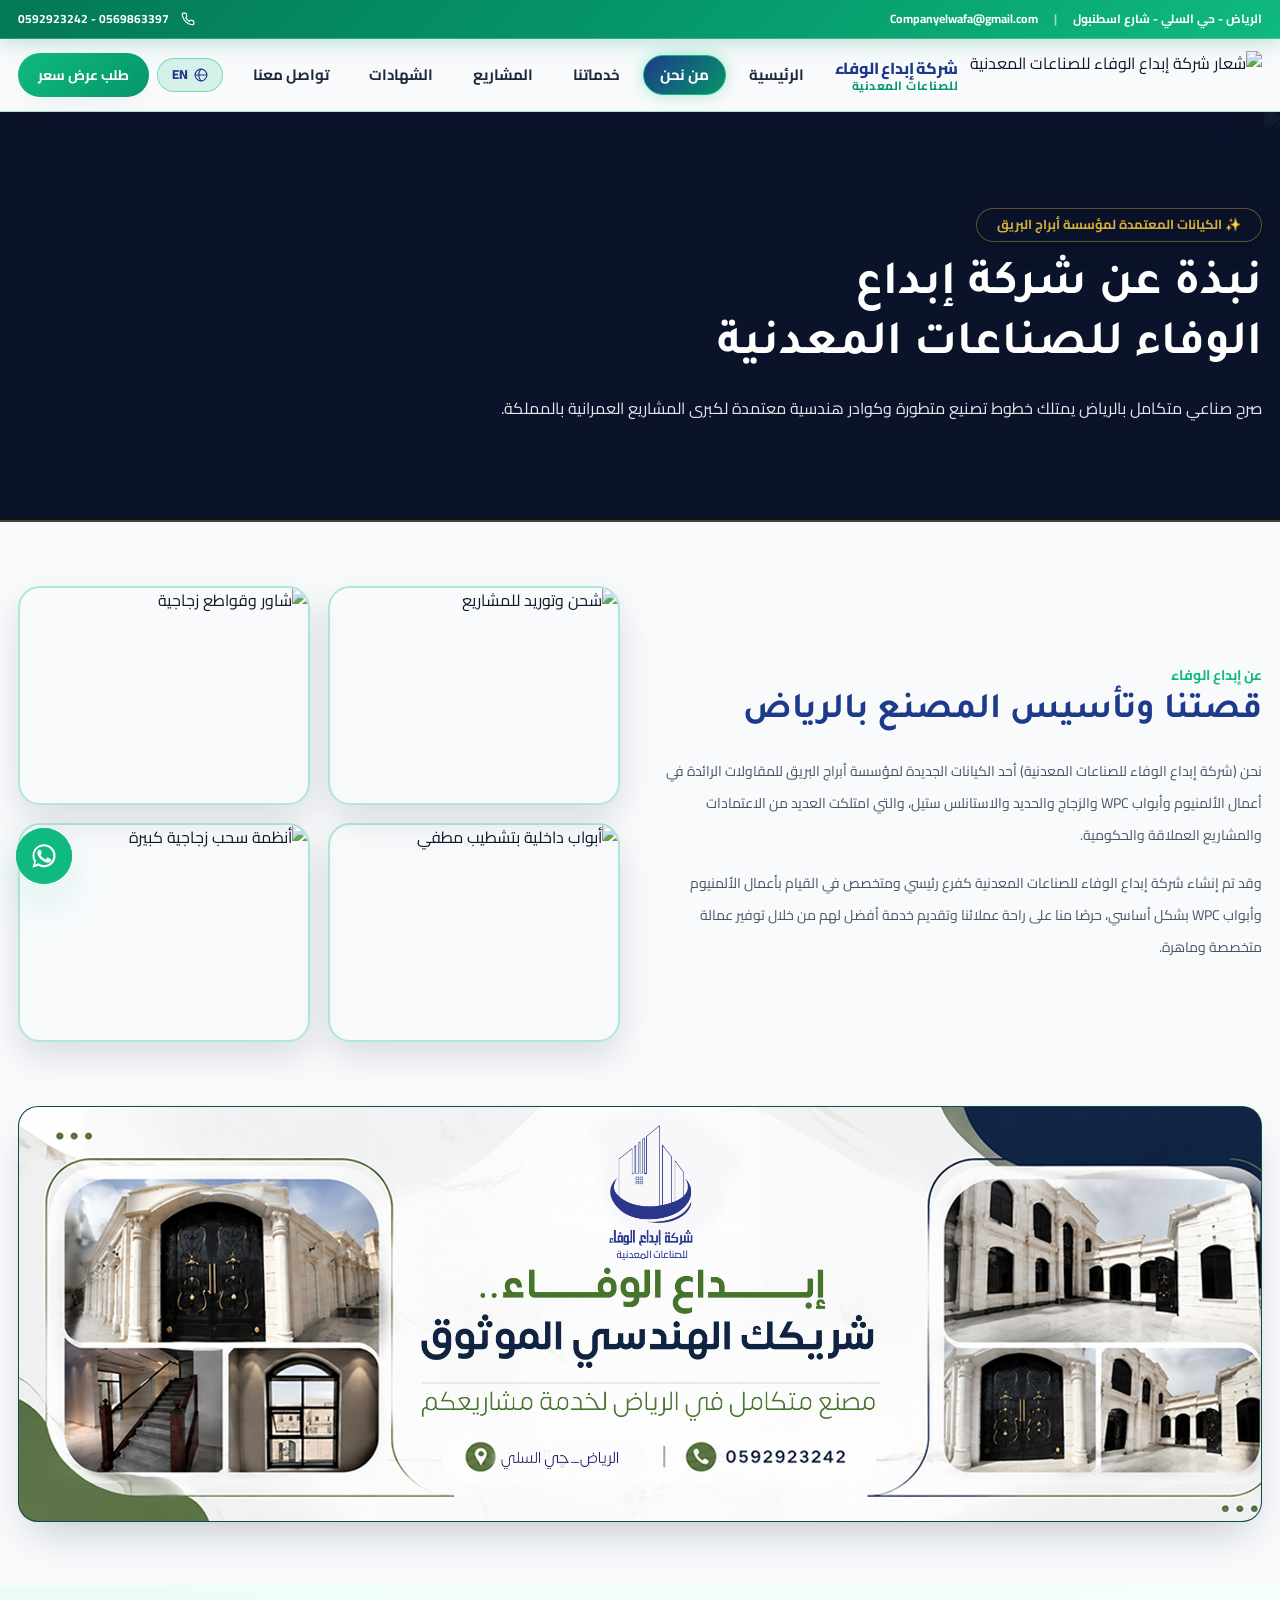
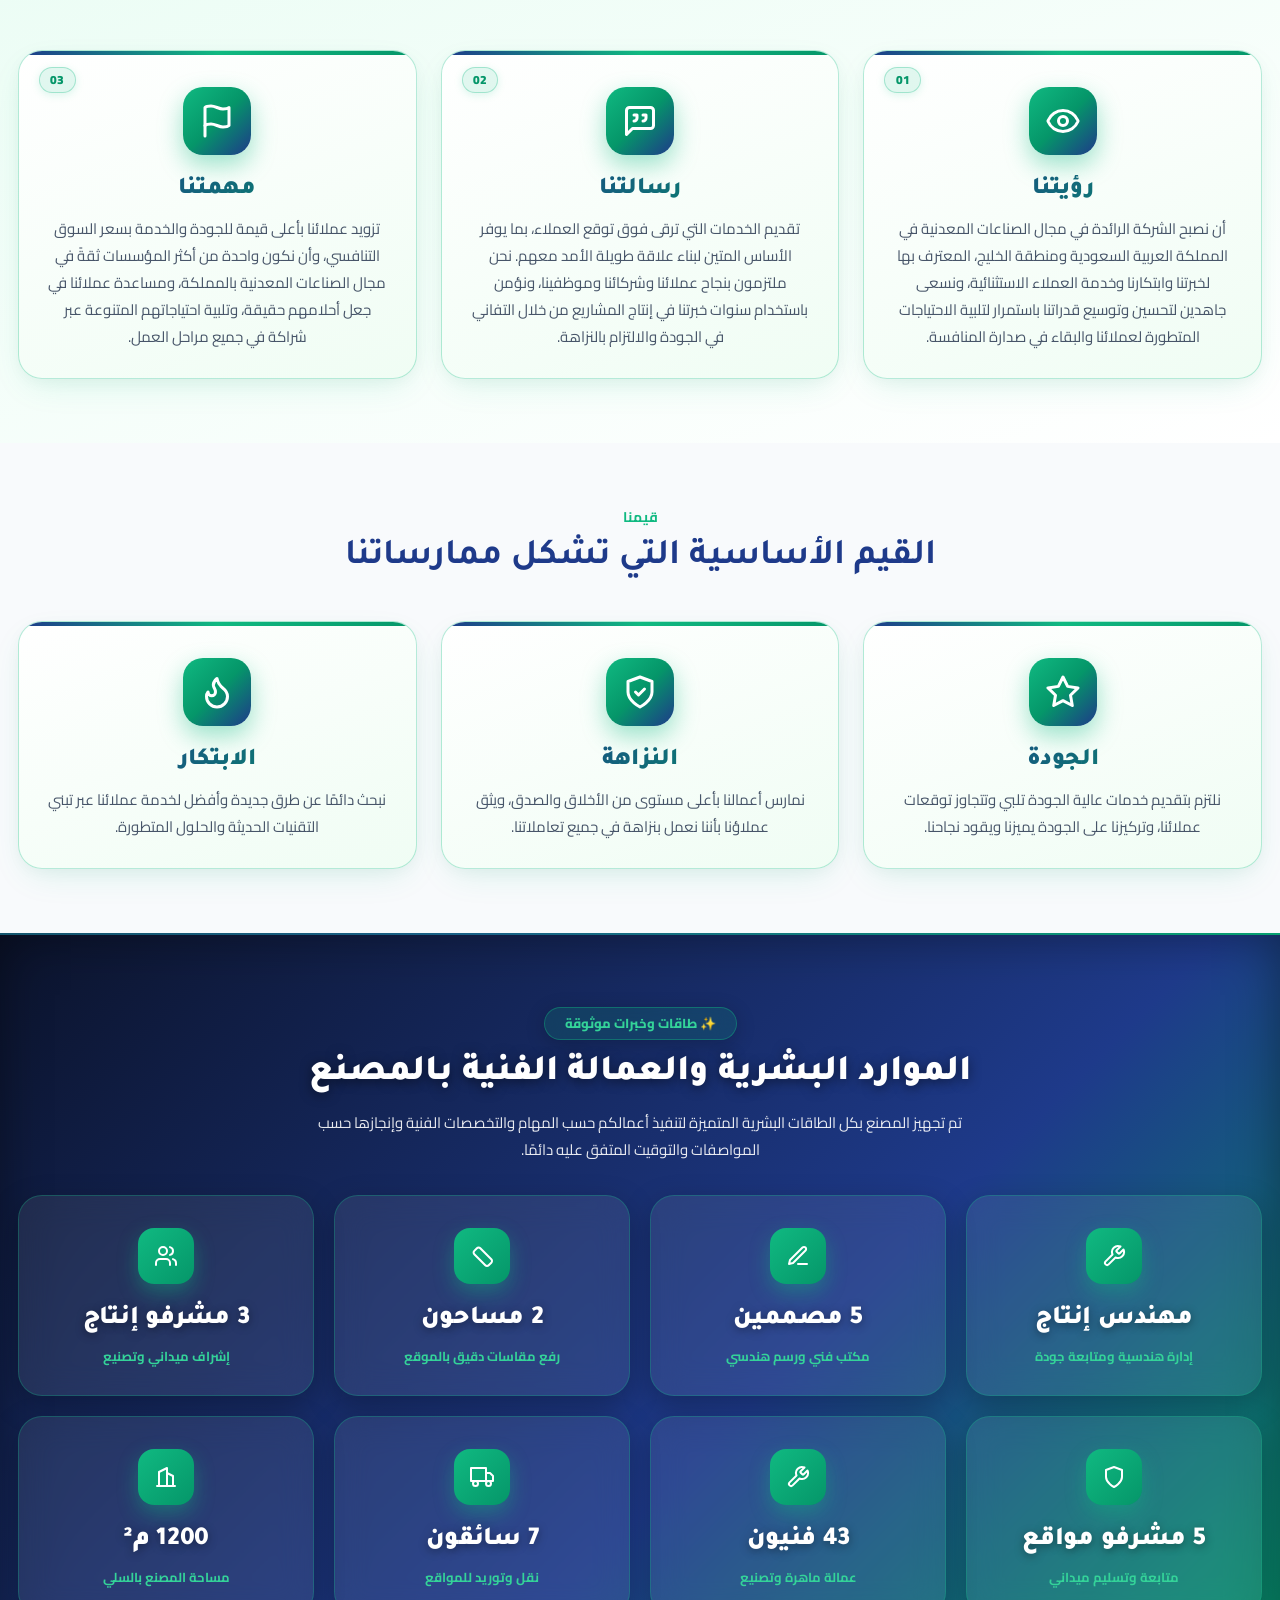
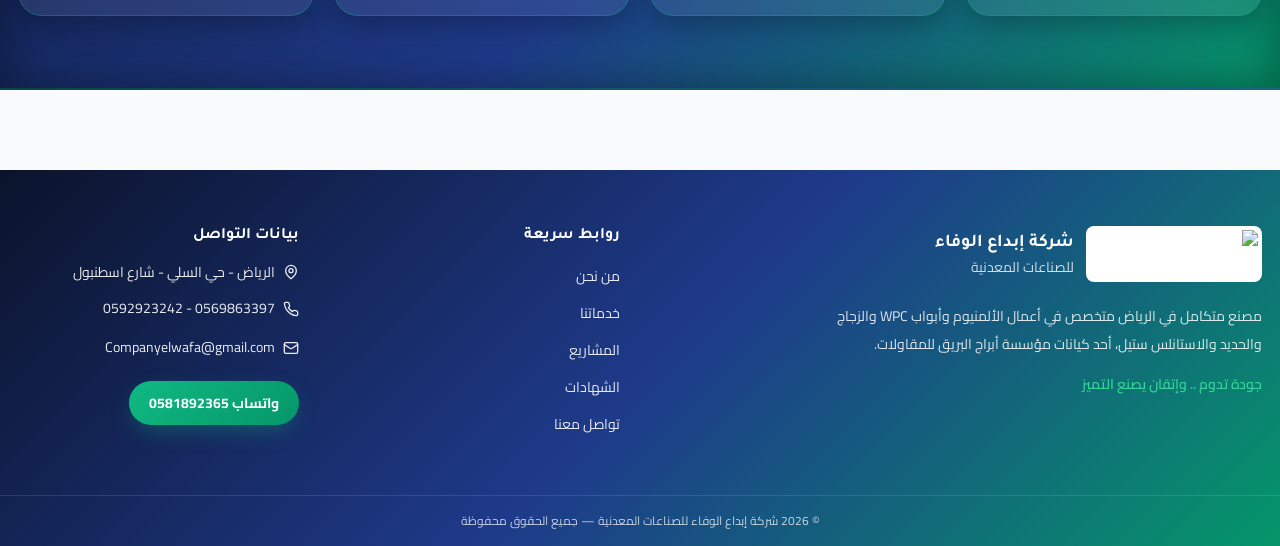
==== commit 6d2458aa: "Initial commit" ====
--- a/about.html
+++ b/about.html
@@ -1,37 +1,49 @@
 <!DOCTYPE html>
 <html lang="ar" dir="rtl">
+
 <head>
-<meta charset="utf-8">
-<meta name="viewport" content="width=device-width, initial-scale=1, viewport-fit=cover">
-<meta name="theme-color" content="#1e2547">
-<title>من نحن | شركة إبداع الوفاء للصناعات المعدنية</title>
-<meta name="description" content="تعرف على شركة إبداع الوفاء للصناعات المعدنية: رؤيتنا ورسالتنا ومهمتنا وقيمنا وكوادرنا البشرية في مصنعنا بالرياض.">
-<meta name="keywords" content="عن شركة إبداع الوفاء, مصنع ألمنيوم بالرياض, أبراج البريق للمقاولات, مصانع معدنية بالرياض, خبرات صناعية بالرياض">
-<meta name="author" content="شركة إبداع الوفاء للصناعات المعدنية">
-<link rel="canonical" href="https://ebdaa-alwafa.com/about.html">
-
-<!-- Open Graph / Facebook -->
-<meta property="og:type" content="article">
-<meta property="og:url" content="https://ebdaa-alwafa.com/about.html">
-<meta property="og:site_name" content="شركة إبداع الوفاء للصناعات المعدنية">
-<meta property="og:title" content="من نحن | شركة إبداع الوفاء للصناعات المعدنية">
-<meta property="og:description" content="تعرف على شركة إبداع الوفاء للصناعات المعدنية: رؤيتنا ورسالتنا ومهمتنا وقيمنا وكوادرنا البشرية في مصنعنا بالرياض.">
-<meta property="og:image" content="https://banner-showcase-spark.lovable.app/__l5e/assets-v1/4fcde5dd-9321-4693-91fe-7c81a062bb7b/logo.png">
-
-<!-- Twitter -->
-<meta name="twitter:card" content="summary_large_image">
-<meta name="twitter:title" content="من نحن | شركة إبداع الوفاء للصناعات المعدنية">
-<meta name="twitter:description" content="تعرف على شركة إبداع الوفاء للصناعات المعدنية ورؤيتنا وقيمنا في الرياض.">
-<meta name="twitter:image" content="https://banner-showcase-spark.lovable.app/__l5e/assets-v1/4fcde5dd-9321-4693-91fe-7c81a062bb7b/logo.png">
-
-<link rel="icon" type="image/png" href="assets/img/favicon.png">
-<link rel="preconnect" href="https://fonts.googleapis.com">
-<link rel="preconnect" href="https://fonts.gstatic.com" crossorigin>
-<link rel="stylesheet" href="https://fonts.googleapis.com/css2?family=Cairo:wght@400;600;700;900&family=Tajawal:wght@500;700;800&display=swap">
-<link rel="stylesheet" href="assets/css/styles.css">
-
-<!-- Structured Schema.org Data -->
-<script type="application/ld+json">
+  <meta charset="utf-8">
+  <meta name="viewport" content="width=device-width, initial-scale=1, viewport-fit=cover">
+  <meta name="theme-color" content="#1e2547">
+  <title>من نحن | شركة إبداع الوفاء للصناعات المعدنية</title>
+  <meta name="description"
+    content="تعرف على شركة إبداع الوفاء للصناعات المعدنية: رؤيتنا ورسالتنا ومهمتنا وقيمنا وكوادرنا البشرية في مصنعنا بالرياض.">
+  <meta name="keywords"
+    content="عن شركة إبداع الوفاء, مصنع ألمنيوم بالرياض, أبراج البريق للمقاولات, مصانع معدنية بالرياض, خبرات صناعية بالرياض">
+  <meta name="author" content="شركة إبداع الوفاء للصناعات المعدنية">
+  <link rel="canonical" href="https://ebdaa-alwafa.com/about.html">
+
+  <!-- Open Graph / Facebook -->
+  <meta property="og:type" content="article">
+  <meta property="og:url" content="https://ebdaa-alwafa.com/about.html">
+  <meta property="og:site_name" content="شركة إبداع الوفاء للصناعات المعدنية">
+  <meta property="og:title" content="من نحن | شركة إبداع الوفاء للصناعات المعدنية">
+  <meta property="og:description"
+    content="تعرف على شركة إبداع الوفاء للصناعات المعدنية: رؤيتنا ورسالتنا ومهمتنا وقيمنا وكوادرنا البشرية في مصنعنا بالرياض.">
+  <meta property="og:image"
+    content="https://banner-showcase-spark.lovable.app/__l5e/assets-v1/4fcde5dd-9321-4693-91fe-7c81a062bb7b/logo.png">
+
+  <!-- Twitter -->
+  <meta name="twitter:card" content="summary_large_image">
+  <meta name="twitter:title" content="من نحن | شركة إبداع الوفاء للصناعات المعدنية">
+  <meta name="twitter:description" content="تعرف على شركة إبداع الوفاء للصناعات المعدنية ورؤيتنا وقيمنا في الرياض.">
+  <meta name="twitter:image"
+    content="https://banner-showcase-spark.lovable.app/__l5e/assets-v1/4fcde5dd-9321-4693-91fe-7c81a062bb7b/logo.png">
+
+  <link rel="icon" type="image/png" href="assets/img/favicon.png">
+  <link rel="prefetch" href="index.html">
+  <link rel="prefetch" href="services.html">
+  <link rel="prefetch" href="projects.html">
+  <link rel="prefetch" href="certificates.html">
+  <link rel="prefetch" href="contact.html">
+  <link rel="dns-prefetch" href="https://fonts.googleapis.com">
+  <link rel="preconnect" href="https://fonts.gstatic.com" crossorigin>
+  <link rel="stylesheet"
+    href="https://fonts.googleapis.com/css2?family=Cairo:wght@400;600;700;900&family=Tajawal:wght@500;700;800&display=swap">
+  <link rel="stylesheet" href="assets/css/styles.css">
+
+  <!-- Structured Schema.org Data -->
+  <script type="application/ld+json">
 {
   "@context": "https://schema.org",
   "@type": "AboutPage",
@@ -48,266 +60,392 @@
 }
 </script>
 </head>
+
 <body>
-<header class="site-header">
-  <div class="topbar gradient-brand">
-    <div class="container">
-      <div class="topbar-left">
-        <span>الرياض - حي السلي - شارع اسطنبول</span>
-        <span class="topbar-sep">|</span>
-        <a href="mailto:Companyelwafa@gmail.com">Companyelwafa@gmail.com</a>
-      </div>
-      <div class="topbar-right">
-        <svg class="icon icon-xs" viewBox="0 0 24 24" aria-hidden="true"><path d="M22 16.92v3a2 2 0 0 1-2.18 2 19.79 19.79 0 0 1-8.63-3.07 19.5 19.5 0 0 1-6-6 19.79 19.79 0 0 1-3.07-8.67A2 2 0 0 1 4.11 2h3a2 2 0 0 1 2 1.72 12.84 12.84 0 0 0 .7 2.81 2 2 0 0 1-.45 2.11L8.09 9.91a16 16 0 0 0 6 6l1.27-1.27a2 2 0 0 1 2.11-.45 12.84 12.84 0 0 0 2.81.7A2 2 0 0 1 22 16.92z"/></svg>
-        <span dir="ltr"><a href="tel:+966592923242">0592923242</a> - <a href="tel:+966569863397">0569863397</a></span>
+  <header class="site-header">
+    <div class="topbar gradient-brand">
+      <div class="container">
+        <div class="topbar-left">
+          <span>الرياض - حي السلي - شارع اسطنبول</span>
+          <span class="topbar-sep">|</span>
+          <a href="mailto:Companyelwafa@gmail.com">Companyelwafa@gmail.com</a>
+        </div>
+        <div class="topbar-right">
+          <svg class="icon icon-xs" viewBox="0 0 24 24" aria-hidden="true">
+            <path
+              d="M22 16.92v3a2 2 0 0 1-2.18 2 19.79 19.79 0 0 1-8.63-3.07 19.5 19.5 0 0 1-6-6 19.79 19.79 0 0 1-3.07-8.67A2 2 0 0 1 4.11 2h3a2 2 0 0 1 2 1.72 12.84 12.84 0 0 0 .7 2.81 2 2 0 0 1-.45 2.11L8.09 9.91a16 16 0 0 0 6 6l1.27-1.27a2 2 0 0 1 2.11-.45 12.84 12.84 0 0 0 2.81.7A2 2 0 0 1 22 16.92z" />
+          </svg>
+          <span dir="ltr"><a href="tel:+966592923242">0592923242</a> - <a href="tel:+966569863397">0569863397</a></span>
+        </div>
       </div>
     </div>
-  </div>
-
-  <div class="header-bar">
-    <div class="container header-inner">
-      <a class="brand-link" href="index.html">
-        <img class="brand-logo" src="https://banner-showcase-spark.lovable.app/__l5e/assets-v1/4fcde5dd-9321-4693-91fe-7c81a062bb7b/logo.png" alt="شعار شركة إبداع الوفاء للصناعات المعدنية">
-        <span class="brand-text">
-          <span class="brand-name">شركة إبداع الوفاء</span>
-          <span class="brand-sub">للصناعات المعدنية</span>
-        </span>
-      </a>
-
-      <nav class="main-nav" aria-label="التنقل الرئيسي"><a href="index.html">الرئيسية</a><a href="about.html" aria-current="page">من نحن</a><a href="services.html">خدماتنا</a><a href="projects.html">المشاريع</a><a href="certificates.html">الشهادات</a><a href="contact.html">تواصل معنا</a></nav>
-
-      <div class="header-actions">
-        <button type="button" class="lang-switch-btn" id="lang-toggle" aria-label="تغيير اللغة">
-          <svg class="icon icon-xs" viewBox="0 0 24 24" aria-hidden="true"><circle cx="12" cy="12" r="10"/><path d="M12 2a14.5 14.5 0 0 0 0 20M2 12h20"/></svg>
-          <span class="lang-text">EN</span>
-        </button>
-        <a class="btn btn-accent header-cta" href="https://wa.me/966581892365?text=%D8%A7%D9%84%D8%B3%D9%84%D8%A7%D9%85%20%D8%B9%D9%84%D9%8A%D9%83%D9%85%D8%8C%20%D8%A3%D8%B1%D8%BA%D8%A8%20%D9%81%D9%8A%20%D8%A7%D9%84%D8%A7%D8%B3%D8%AA%D9%81%D8%B3%D8%A7%D8%B1%20%D8%B9%D9%86%20%D8%AE%D8%AF%D9%85%D8%A7%D8%AA%20%D8%B4%D8%B1%D9%83%D8%A9%20%D8%A5%D8%A8%D8%AF%D8%A7%D8%B9%20%D8%A7%D9%84%D9%88%D9%81%D8%A7%D8%A1" target="_blank" rel="noopener noreferrer">طلب عرض سعر</a>
-        <button class="menu-toggle" type="button" aria-label="القائمة" aria-expanded="false" aria-controls="mobile-nav">
-          <svg class="icon icon-md icon-open" viewBox="0 0 24 24" aria-hidden="true"><path d="M4 6h16"/><path d="M4 12h16"/><path d="M4 18h16"/></svg>
-          <svg class="icon icon-md icon-close" viewBox="0 0 24 24" aria-hidden="true"><path d="M18 6 6 18"/><path d="m6 6 12 12"/></svg>
-        </button>
-      </div>
+
+    <div class="header-bar">
+      <div class="container header-inner">
+        <a class="brand-link" href="index.html">
+          <img class="brand-logo"
+            src="https://banner-showcase-spark.lovable.app/__l5e/assets-v1/4fcde5dd-9321-4693-91fe-7c81a062bb7b/logo.png"
+            alt="شعار شركة إبداع الوفاء للصناعات المعدنية">
+          <span class="brand-text">
+            <span class="brand-name">شركة إبداع الوفاء</span>
+            <span class="brand-sub">للصناعات المعدنية</span>
+          </span>
+        </a>
+
+        <nav class="main-nav" aria-label="التنقل الرئيسي"><a href="index.html">الرئيسية</a><a href="about.html"
+            aria-current="page">من نحن</a><a href="services.html">خدماتنا</a><a href="projects.html">المشاريع</a><a
+            href="certificates.html">الشهادات</a><a href="contact.html">تواصل معنا</a></nav>
+
+        <div class="header-actions">
+          <button type="button" class="lang-switch-btn" id="lang-toggle" aria-label="تغيير اللغة">
+            <svg class="icon icon-xs" viewBox="0 0 24 24" aria-hidden="true">
+              <circle cx="12" cy="12" r="10" />
+              <path d="M12 2a14.5 14.5 0 0 0 0 20M2 12h20" />
+            </svg>
+            <span class="lang-text">EN</span>
+          </button>
+          <a class="btn btn-accent header-cta"
+            href="https://wa.me/966581892365?text=%D8%A7%D9%84%D8%B3%D9%84%D8%A7%D9%85%20%D8%B9%D9%84%D9%8A%D9%83%D9%85%D8%8C%20%D8%A3%D8%B1%D8%BA%D8%A8%20%D9%81%D9%8A%20%D8%A7%D9%84%D8%A7%D8%B3%D8%AA%D9%81%D8%B3%D8%A7%D8%B1%20%D8%B9%D9%86%20%D8%AE%D8%AF%D9%85%D8%A7%D8%AA%20%D8%B4%D8%B1%D9%83%D8%A9%20%D8%A5%D8%A8%D8%AF%D8%A7%D8%B9%20%D8%A7%D9%84%D9%88%D9%81%D8%A7%D8%A1"
+            target="_blank" rel="noopener noreferrer">طلب عرض سعر</a>
+          <button class="menu-toggle" type="button" aria-label="القائمة" aria-expanded="false"
+            aria-controls="mobile-nav">
+            <svg class="icon icon-md icon-open" viewBox="0 0 24 24" aria-hidden="true">
+              <path d="M4 6h16" />
+              <path d="M4 12h16" />
+              <path d="M4 18h16" />
+            </svg>
+            <svg class="icon icon-md icon-close" viewBox="0 0 24 24" aria-hidden="true">
+              <path d="M18 6 6 18" />
+              <path d="m6 6 12 12" />
+            </svg>
+          </button>
+        </div>
+      </div>
+
+      <nav class="mobile-nav" id="mobile-nav" aria-label="التنقل للجوال">
+        <a href="index.html">الرئيسية</a><a href="about.html">من نحن</a><a href="services.html">خدماتنا</a><a
+          href="projects.html">المشاريع</a><a href="certificates.html">الشهادات</a><a href="contact.html">تواصل معنا</a>
+        <a class="btn btn-accent"
+          href="https://wa.me/966581892365?text=%D8%A7%D9%84%D8%B3%D9%84%D8%A7%D9%85%20%D8%B9%D9%84%D9%8A%D9%83%D9%85%D8%8C%20%D8%A3%D8%B1%D8%BA%D8%A8%20%D9%81%D9%8A%20%D8%A7%D9%84%D8%A7%D8%B3%D8%AA%D9%81%D8%B3%D8%A7%D8%B1%20%D8%B9%D9%86%20%D8%AE%D8%AF%D9%85%D8%A7%D8%AA%20%D8%B4%D8%B1%D9%83%D8%A9%20%D8%A5%D8%A8%D8%AF%D8%A7%D8%B9%20%D8%A7%D9%84%D9%88%D9%81%D8%A7%D8%A1"
+          target="_blank" rel="noopener noreferrer">واتساب 0581892365</a>
+      </nav>
     </div>
-
-    <nav class="mobile-nav" id="mobile-nav" aria-label="التنقل للجوال">
-      <a href="index.html">الرئيسية</a><a href="about.html">من نحن</a><a href="services.html">خدماتنا</a><a href="projects.html">المشاريع</a><a href="certificates.html">الشهادات</a><a href="contact.html">تواصل معنا</a>
-      <a class="btn btn-accent" href="https://wa.me/966581892365?text=%D8%A7%D9%84%D8%B3%D9%84%D8%A7%D9%85%20%D8%B9%D9%84%D9%8A%D9%83%D9%85%D8%8C%20%D8%A3%D8%B1%D8%BA%D8%A8%20%D9%81%D9%8A%20%D8%A7%D9%84%D8%A7%D8%B3%D8%AA%D9%81%D8%B3%D8%A7%D8%B1%20%D8%B9%D9%86%20%D8%AE%D8%AF%D9%85%D8%A7%D8%AA%20%D8%B4%D8%B1%D9%83%D8%A9%20%D8%A5%D8%A8%D8%AF%D8%A7%D8%B9%20%D8%A7%D9%84%D9%88%D9%81%D8%A7%D8%A1" target="_blank" rel="noopener noreferrer">واتساب 0581892365</a>
-    </nav>
-  </div>
-</header>
-
-<main>
-<section class="page-hero">
-  <img src="https://banner-showcase-spark.lovable.app/__l5e/assets-v1/2112f639-2086-4cb9-bdf8-b6a1aadc360c/work-19.jpg" alt="من نحن">
-  <div class="scrim"></div>
-  <div class="container">
-    <div class="inner animate-fade-up">
-      <span class="hero-badge">✨ الكيانات المعتمدة لمؤسسة أبراج البريق</span>
-      <h1 class="page-hero-title">نبذة عن شركة إبداع الوفاء للصناعات المعدنية</h1>
-      <p class="sub">صرح صناعي متكامل بالرياض يمتلك خطوط تصنيع متطورة وكوادر هندسية معتمدة لكبرى المشاريع العمرانية بالمملكة.</p>
+  </header>
+
+  <main>
+    <section class="page-hero">
+      <img
+        src="https://images.unsplash.com/photo-1486406146926-c627a92ad1ab?auto=format&fit=crop&w=1200&q=80"
+        alt="من نحن">
+      <div class="scrim"></div>
+      <div class="container">
+        <div class="inner animate-fade-up">
+          <span class="hero-badge">✨ الكيانات المعتمدة لمؤسسة أبراج البريق</span>
+          <h1 class="page-hero-title">نبذة عن شركة إبداع الوفاء للصناعات المعدنية</h1>
+          <p class="sub">صرح صناعي متكامل بالرياض يمتلك خطوط تصنيع متطورة وكوادر هندسية معتمدة لكبرى المشاريع العمرانية
+            بالمملكة.</p>
+        </div>
+      </div>
+    </section>
+
+    <section class="container section">
+      <div class="split">
+        <div class="reveal">
+          <span class="eyebrow">عن إبداع الوفاء</span>
+          <h2 class="section-title" style="margin-top:0.25rem">قصتنا وتأسيس المصنع بالرياض</h2>
+          <p class="prose-sm">نحن (شركة إبداع الوفاء للصناعات المعدنية) أحد الكيانات الجديدة لمؤسسة أبراج البريق
+            للمقاولات الرائدة في أعمال الألمنيوم وأبواب WPC والزجاج والحديد والاستانلس ستيل، والتي امتلكت العديد من
+            الاعتمادات والمشاريع العملاقة والحكومية.</p>
+          <p class="prose-sm">وقد تم إنشاء شركة إبداع الوفاء للصناعات المعدنية كفرع رئيسي ومتخصص في القيام بأعمال
+            الألمنيوم وأبواب WPC بشكل أساسي، حرصًا منا على راحة عملائنا وتقديم خدمة أفضل لهم من خلال توفير عمالة متخصصة
+            وماهرة.</p>
+        </div>
+        <div class="reveal thumb-grid" style="transition-delay:140ms">
+          <img
+            src="https://images.unsplash.com/photo-1581091226825-a6a2a5aee158?auto=format&fit=crop&w=800&q=80"
+            alt="شحن وتوريد للمشاريع" loading="lazy" class="animate-float">
+          <img
+            src="https://images.unsplash.com/photo-1504917599217-d4dc5ebe6122?auto=format&fit=crop&w=800&q=80"
+            alt="شاور وقواطع زجاجية" loading="lazy">
+          <img
+            src="https://images.unsplash.com/photo-1504307651254-35680f356dfd?auto=format&fit=crop&w=800&q=80"
+            alt="أبواب داخلية بتشطيب مطفي" loading="lazy">
+          <img
+            src="https://images.unsplash.com/photo-1581092335397-9583fe92d232?auto=format&fit=crop&w=800&q=80"
+            alt="أنظمة سحب زجاجية كبيرة" loading="lazy" class="animate-float">
+        </div>
+      </div>
+    </section>
+
+    <div class="banner-block container reveal pb-16">
+      <div class="frame shine-overlay">
+        <img src="assets/img/banner2.jpeg" alt="إبداع الوفاء شريكك الهندسي الموثوق - مصنع متكامل في الرياض"
+          loading="lazy">
+      </div>
     </div>
-  </div>
-</section>
-
-<section class="container section">
-  <div class="split">
-    <div class="reveal">
-      <span class="eyebrow">عن إبداع الوفاء</span>
-      <h2 class="section-title" style="margin-top:0.25rem">قصتنا وتأسيس المصنع بالرياض</h2>
-      <p class="prose-sm">نحن (شركة إبداع الوفاء للصناعات المعدنية) أحد الكيانات الجديدة لمؤسسة أبراج البريق للمقاولات الرائدة في أعمال الألمنيوم وأبواب WPC والزجاج والحديد والاستانلس ستيل، والتي امتلكت العديد من الاعتمادات والمشاريع العملاقة والحكومية.</p>
-      <p class="prose-sm">وقد تم إنشاء شركة إبداع الوفاء للصناعات المعدنية كفرع رئيسي ومتخصص في القيام بأعمال الألمنيوم وأبواب WPC بشكل أساسي، حرصًا منا على راحة عملائنا وتقديم خدمة أفضل لهم من خلال توفير عمالة متخصصة وماهرة.</p>
+
+    <section class="gradient-soft section">
+      <div class="container grid grid-md-3">
+        <div class="reveal">
+          <article class="pillar card-lift">
+            <span class="pillar-step-badge">01</span>
+            <span class="pillar-icon gradient-brand">
+              <svg class="icon" viewBox="0 0 24 24" aria-hidden="true">
+                <path
+                  d="M2.062 12.348a1 1 0 0 1 0-.696 10.75 10.75 0 0 1 19.876 0 1 1 0 0 1 0 .696 10.75 10.75 0 0 1-19.876 0" />
+                <circle cx="12" cy="12" r="3" />
+              </svg>
+            </span>
+            <h2>رؤيتنا</h2>
+            <p>أن نصبح الشركة الرائدة في مجال الصناعات المعدنية في المملكة العربية السعودية ومنطقة الخليج، المعترف بها
+              لخبرتنا وابتكارنا وخدمة العملاء الاستثنائية، ونسعى جاهدين لتحسين وتوسيع قدراتنا باستمرار لتلبية الاحتياجات
+              المتطورة لعملائنا والبقاء في صدارة المنافسة.</p>
+          </article>
+        </div>
+        <div class="reveal" style="transition-delay:120ms">
+          <article class="pillar card-lift">
+            <span class="pillar-step-badge">02</span>
+            <span class="pillar-icon gradient-brand">
+              <svg class="icon" viewBox="0 0 24 24" aria-hidden="true">
+                <path d="M21 15a2 2 0 0 1-2 2H7l-4 4V5a2 2 0 0 1 2-2h14a2 2 0 0 1 2 2z" />
+                <path d="M8 12a2 2 0 0 0 2-2V8H8" />
+                <path d="M14 12a2 2 0 0 0 2-2V8h-2" />
+              </svg>
+            </span>
+            <h2>رسالتنا</h2>
+            <p>تقديم الخدمات التي ترقى فوق توقع العملاء، بما يوفر الأساس المتين لبناء علاقة طويلة الأمد معهم. نحن
+              ملتزمون بنجاح عملائنا وشركائنا وموظفينا، ونؤمن باستخدام سنوات خبرتنا في إنتاج المشاريع من خلال التفاني في
+              الجودة والالتزام بالنزاهة.</p>
+          </article>
+        </div>
+        <div class="reveal" style="transition-delay:240ms">
+          <article class="pillar card-lift">
+            <span class="pillar-step-badge">03</span>
+            <span class="pillar-icon gradient-brand">
+              <svg class="icon" viewBox="0 0 24 24" aria-hidden="true">
+                <path d="M4 15s1-1 4-1 5 2 8 2 4-1 4-1V3s-1 1-4 1-5-2-8-2-4 1-4 1z" />
+                <path d="M4 22v-7" />
+              </svg>
+            </span>
+            <h2>مهمتنا</h2>
+            <p>تزويد عملائنا بأعلى قيمة للجودة والخدمة بسعر السوق التنافسي، وأن نكون واحدة من أكثر المؤسسات ثقةً في مجال
+              الصناعات المعدنية بالمملكة، ومساعدة عملائنا في جعل أحلامهم حقيقة، وتلبية احتياجاتهم المتنوعة عبر شراكة في
+              جميع مراحل العمل.</p>
+          </article>
+        </div>
+      </div>
+    </section>
+
+    <section class="container section">
+      <div class="reveal text-center">
+        <span class="eyebrow">قيمنا</span>
+        <h2 class="section-title">القيم الأساسية التي تشكل ممارساتنا</h2>
+      </div>
+      <div class="grid grid-md-3 mt-10">
+        <div class="reveal">
+          <div class="pillar card-lift">
+            <span class="pillar-icon gradient-brand">
+              <svg class="icon" viewBox="0 0 24 24" aria-hidden="true">
+                <path
+                  d="M12 2l3.09 6.26L22 9.27l-5 4.87 1.18 6.88L12 17.77l-6.18 3.25L7 14.14 2 9.27l6.91-1.01L12 2z" />
+              </svg>
+            </span>
+            <h2>الجودة</h2>
+            <p>نلتزم بتقديم خدمات عالية الجودة تلبي وتتجاوز توقعات عملائنا، وتركيزنا على الجودة يميزنا ويقود نجاحنا.</p>
+          </div>
+        </div>
+        <div class="reveal" style="transition-delay:110ms">
+          <div class="pillar card-lift">
+            <span class="pillar-icon gradient-brand">
+              <svg class="icon" viewBox="0 0 24 24" aria-hidden="true">
+                <path d="M12 22s8-4 8-10V5l-8-3-8 3v7c0 6 8 10 8 10z" />
+                <path d="m9 12 2 2 4-4" />
+              </svg>
+            </span>
+            <h2>النزاهة</h2>
+            <p>نمارس أعمالنا بأعلى مستوى من الأخلاق والصدق، ويثق عملاؤنا بأننا نعمل بنزاهة في جميع تعاملاتنا.</p>
+          </div>
+        </div>
+        <div class="reveal" style="transition-delay:220ms">
+          <div class="pillar card-lift">
+            <span class="pillar-icon gradient-brand">
+              <svg class="icon" viewBox="0 0 24 24" aria-hidden="true">
+                <path
+                  d="M8.5 14.5A2.5 2.5 0 0 0 11 12c0-1.38-.5-2-1-3-1.072-2.143-.224-4.054 2-6 .5 2.5 2 4.9 4 6.5 2 1.6 3 3.5 3 5.5a7 7 0 1 1-14 0c0-1.153.433-2.294 1-3a2.5 2.5 0 0 0 2.5 2.5z" />
+              </svg>
+            </span>
+            <h2>الابتكار</h2>
+            <p>نبحث دائمًا عن طرق جديدة وأفضل لخدمة عملائنا عبر تبني التقنيات الحديثة والحلول المتطورة.</p>
+          </div>
+        </div>
+      </div>
+    </section>
+
+    <section class="stats-section gradient-brand">
+      <div class="container">
+        <div class="reveal text-center stats-header">
+          <span class="stats-badge">✨ طاقات وخبرات موثوقة</span>
+          <h2 class="stats-title">الموارد البشرية والعمالة الفنية بالمصنع</h2>
+          <p style="margin:0.75rem auto 0;max-width:42rem;font-size:0.9375rem;line-height:1.8;opacity:0.9">تم تجهيز
+            المصنع بكل الطاقات البشرية المتميزة لتنفيذ أعمالكم حسب المهام والتخصصات الفنية وإنجازها حسب المواصفات
+            والتوقيت المتفق عليه دائمًا.</p>
+        </div>
+        <div class="stats-grid-4 mt-8">
+          <div class="reveal stat-card">
+            <div class="stat-icon-wrap">
+              <svg class="icon" viewBox="0 0 24 24" aria-hidden="true">
+                <path
+                  d="M14.7 6.3a1 1 0 0 0 0 1.4l1.6 1.6a1 1 0 0 0 1.4 0l3.77-3.77a6 6 0 0 1-7.94 7.94l-6.91 6.91a2.12 2.12 0 0 1-3-3l6.91-6.91a6 6 0 0 1 7.94-7.94l-3.76 3.76z" />
+              </svg>
+            </div>
+            <p class="stat-value">مهندس إنتاج</p>
+            <p class="stat-label">إدارة هندسية ومتابعة جودة</p>
+          </div>
+          <div class="reveal stat-card" style="transition-delay:70ms">
+            <div class="stat-icon-wrap">
+              <svg class="icon" viewBox="0 0 24 24" aria-hidden="true">
+                <path d="M12 20h9" />
+                <path d="M16.5 3.5a2.121 2.121 0 0 1 3 3L7 19l-4 1 1-4L16.5 3.5z" />
+              </svg>
+            </div>
+            <p class="stat-value">5 مصممين</p>
+            <p class="stat-label">مكتب فني ورسم هندسي</p>
+          </div>
+          <div class="reveal stat-card" style="transition-delay:140ms">
+            <div class="stat-icon-wrap">
+              <svg class="icon" viewBox="0 0 24 24" aria-hidden="true">
+                <path
+                  d="M21.3 15.3a2.4 2.4 0 0 1 0 3.4l-2.6 2.6a2.4 2.4 0 0 1-3.4 0L4.3 10.3a2.4 2.4 0 0 1 0-3.4l2.6-2.6a2.4 2.4 0 0 1 3.4 0z" />
+              </svg>
+            </div>
+            <p class="stat-value">2 مساحون</p>
+            <p class="stat-label">رفع مقاسات دقيق بالموقع</p>
+          </div>
+          <div class="reveal stat-card" style="transition-delay:210ms">
+            <div class="stat-icon-wrap">
+              <svg class="icon" viewBox="0 0 24 24" aria-hidden="true">
+                <path d="M16 21v-2a4 4 0 0 0-4-4H6a4 4 0 0 0-4 4v2" />
+                <circle cx="9" cy="7" r="4" />
+                <path d="M22 21v-2a4 4 0 0 0-3-3.87" />
+                <path d="M16 3.13a4 4 0 0 1 0 7.75" />
+              </svg>
+            </div>
+            <p class="stat-value">3 مشرفو إنتاج</p>
+            <p class="stat-label">إشراف ميداني وتصنيع</p>
+          </div>
+          <div class="reveal stat-card" style="transition-delay:280ms">
+            <div class="stat-icon-wrap">
+              <svg class="icon" viewBox="0 0 24 24" aria-hidden="true">
+                <path d="M12 22s8-4 8-10V5l-8-3-8 3v7c0 6 8 10 8 10z" />
+              </svg>
+            </div>
+            <p class="stat-value">5 مشرفو مواقع</p>
+            <p class="stat-label">متابعة وتسليم ميداني</p>
+          </div>
+          <div class="reveal stat-card" style="transition-delay:350ms">
+            <div class="stat-icon-wrap">
+              <svg class="icon" viewBox="0 0 24 24" aria-hidden="true">
+                <path
+                  d="M14.7 6.3a1 1 0 0 0 0 1.4l1.6 1.6a1 1 0 0 0 1.4 0l3.77-3.77a6 6 0 0 1-7.94 7.94l-6.91 6.91a2.12 2.12 0 0 1-3-3l6.91-6.91a6 6 0 0 1 7.94-7.94l-3.76 3.76z" />
+              </svg>
+            </div>
+            <p class="stat-value">43 فنيون</p>
+            <p class="stat-label">عمالة ماهرة وتصنيع</p>
+          </div>
+          <div class="reveal stat-card" style="transition-delay:420ms">
+            <div class="stat-icon-wrap">
+              <svg class="icon" viewBox="0 0 24 24" aria-hidden="true">
+                <path d="M1 3h15v13H1z" />
+                <path d="M16 8h4l3 3v5h-7V8z" />
+                <circle cx="5.5" cy="18.5" r="2.5" />
+                <circle cx="18.5" cy="18.5" r="2.5" />
+              </svg>
+            </div>
+            <p class="stat-value">7 سائقون</p>
+            <p class="stat-label">نقل وتوريد للمواقع</p>
+          </div>
+          <div class="reveal stat-card" style="transition-delay:490ms">
+            <div class="stat-icon-wrap">
+              <svg class="icon" viewBox="0 0 24 24" aria-hidden="true">
+                <path d="M3 21h18" />
+                <path d="M5 21V7l8-4v18" />
+                <path d="M19 21V11l-6-3" />
+              </svg>
+            </div>
+            <p class="stat-value">1200 م²</p>
+            <p class="stat-label">مساحة المصنع بالسلي</p>
+          </div>
+        </div>
+      </div>
+    </section>
+  </main>
+
+  <footer class="site-footer gradient-brand">
+    <div class="container footer-grid">
+      <div class="footer-wide">
+        <div class="footer-brand">
+          <img
+            src="https://banner-showcase-spark.lovable.app/__l5e/assets-v1/4fcde5dd-9321-4693-91fe-7c81a062bb7b/logo.png"
+            alt="شعار شركة إبداع الوفاء">
+          <div>
+            <p class="name">شركة إبداع الوفاء</p>
+            <p class="sub">للصناعات المعدنية</p>
+          </div>
+        </div>
+        <p class="footer-about">مصنع متكامل في الرياض متخصص في أعمال الألمنيوم وأبواب WPC والزجاج والحديد والاستانلس
+          ستيل، أحد كيانات مؤسسة أبراج البريق للمقاولات.</p>
+        <p class="footer-slogan">جودة تدوم .. وإتقان يصنع التميز</p>
+      </div>
+
+      <div>
+        <h3>روابط سريعة</h3>
+        <ul class="footer-links">
+          <li><a href="about.html">من نحن</a></li>
+          <li><a href="services.html">خدماتنا</a></li>
+          <li><a href="projects.html">المشاريع</a></li>
+          <li><a href="certificates.html">الشهادات</a></li>
+          <li><a href="contact.html">تواصل معنا</a></li>
+        </ul>
+      </div>
+
+      <div>
+        <h3>بيانات التواصل</h3>
+        <ul class="footer-contact">
+          <li class="top"><svg class="icon icon-sm" viewBox="0 0 24 24" aria-hidden="true">
+              <path d="M20 10c0 6-8 12-8 12s-8-6-8-12a8 8 0 0 1 16 0" />
+              <circle cx="12" cy="10" r="3" />
+            </svg><span>الرياض - حي السلي - شارع اسطنبول</span></li>
+          <li><svg class="icon icon-sm" viewBox="0 0 24 24" aria-hidden="true">
+              <path
+                d="M22 16.92v3a2 2 0 0 1-2.18 2 19.79 19.79 0 0 1-8.63-3.07 19.5 19.5 0 0 1-6-6 19.79 19.79 0 0 1-3.07-8.67A2 2 0 0 1 4.11 2h3a2 2 0 0 1 2 1.72 12.84 12.84 0 0 0 .7 2.81 2 2 0 0 1-.45 2.11L8.09 9.91a16 16 0 0 0 6 6l1.27-1.27a2 2 0 0 1 2.11-.45 12.84 12.84 0 0 0 2.81.7A2 2 0 0 1 22 16.92z" />
+            </svg><span dir="ltr"><a href="tel:+966592923242">0592923242</a> - <a
+                href="tel:+966569863397">0569863397</a></span></li>
+          <li><svg class="icon icon-sm" viewBox="0 0 24 24" aria-hidden="true">
+              <rect width="20" height="16" x="2" y="4" rx="2" />
+              <path d="m22 7-8.97 5.7a1.94 1.94 0 0 1-2.06 0L2 7" />
+            </svg><span dir="ltr"><a href="mailto:Companyelwafa@gmail.com">Companyelwafa@gmail.com</a></span></li>
+        </ul>
+        <a class="btn btn-whatsapp"
+          href="https://wa.me/966581892365?text=%D8%A7%D9%84%D8%B3%D9%84%D8%A7%D9%85%20%D8%B9%D9%84%D9%8A%D9%83%D9%85%D8%8C%20%D8%A3%D8%B1%D8%BA%D8%A8%20%D9%81%D9%8A%20%D8%A7%D9%84%D8%A7%D8%B3%D8%AA%D9%81%D8%B3%D8%A7%D8%B1%20%D8%B9%D9%86%20%D8%AE%D8%AF%D9%85%D8%A7%D8%AA%20%D8%B4%D8%B1%D9%83%D8%A9%20%D8%A5%D8%A8%D8%AF%D8%A7%D8%B9%20%D8%A7%D9%84%D9%88%D9%81%D8%A7%D8%A1"
+          target="_blank" rel="noopener noreferrer">واتساب 0581892365</a>
+      </div>
     </div>
-    <div class="reveal thumb-grid" style="transition-delay:140ms">
-      <img src="https://banner-showcase-spark.lovable.app/__l5e/assets-v1/356c5c0c-683e-4737-832e-db3d64064338/work-13.jpg" alt="شحن وتوريد للمشاريع" loading="lazy" class="animate-float">
-      <img src="https://banner-showcase-spark.lovable.app/__l5e/assets-v1/bb48f1f4-0497-45f6-9e1f-c557b1b24937/work-15.jpg" alt="شاور وقواطع زجاجية" loading="lazy">
-      <img src="https://banner-showcase-spark.lovable.app/__l5e/assets-v1/64628a7c-bd8a-4c8e-9ed2-3841d504ecf6/work-16.jpg" alt="أبواب داخلية بتشطيب مطفي" loading="lazy">
-      <img src="https://banner-showcase-spark.lovable.app/__l5e/assets-v1/ae3403ef-6fc0-440c-a889-1a388d645a9f/work-17.jpg" alt="أنظمة سحب زجاجية كبيرة" loading="lazy" class="animate-float">
+    <div class="footer-bottom">© <span id="year">2026</span> شركة إبداع الوفاء للصناعات المعدنية — جميع الحقوق محفوظة
     </div>
-  </div>
-</section>
-
-<div class="banner-block container reveal pb-16">
-  <div class="frame shine-overlay">
-    <img src="assets/img/banner2.jpeg" alt="إبداع الوفاء شريكك الهندسي الموثوق - مصنع متكامل في الرياض" loading="lazy">
-  </div>
-</div>
-
-<section class="gradient-soft section">
-  <div class="container grid grid-md-3">
-    <div class="reveal">
-      <article class="pillar card-lift">
-        <span class="pillar-step-badge">01</span>
-        <span class="pillar-icon gradient-brand">
-          <svg class="icon" viewBox="0 0 24 24" aria-hidden="true"><path d="M2.062 12.348a1 1 0 0 1 0-.696 10.75 10.75 0 0 1 19.876 0 1 1 0 0 1 0 .696 10.75 10.75 0 0 1-19.876 0"/><circle cx="12" cy="12" r="3"/></svg>
-        </span>
-        <h2>رؤيتنا</h2>
-        <p>أن نصبح الشركة الرائدة في مجال الصناعات المعدنية في المملكة العربية السعودية ومنطقة الخليج، المعترف بها لخبرتنا وابتكارنا وخدمة العملاء الاستثنائية، ونسعى جاهدين لتحسين وتوسيع قدراتنا باستمرار لتلبية الاحتياجات المتطورة لعملائنا والبقاء في صدارة المنافسة.</p>
-      </article>
-    </div>
-    <div class="reveal" style="transition-delay:120ms">
-      <article class="pillar card-lift">
-        <span class="pillar-step-badge">02</span>
-        <span class="pillar-icon gradient-brand">
-          <svg class="icon" viewBox="0 0 24 24" aria-hidden="true"><path d="M21 15a2 2 0 0 1-2 2H7l-4 4V5a2 2 0 0 1 2-2h14a2 2 0 0 1 2 2z"/><path d="M8 12a2 2 0 0 0 2-2V8H8"/><path d="M14 12a2 2 0 0 0 2-2V8h-2"/></svg>
-        </span>
-        <h2>رسالتنا</h2>
-        <p>تقديم الخدمات التي ترقى فوق توقع العملاء، بما يوفر الأساس المتين لبناء علاقة طويلة الأمد معهم. نحن ملتزمون بنجاح عملائنا وشركائنا وموظفينا، ونؤمن باستخدام سنوات خبرتنا في إنتاج المشاريع من خلال التفاني في الجودة والالتزام بالنزاهة.</p>
-      </article>
-    </div>
-    <div class="reveal" style="transition-delay:240ms">
-      <article class="pillar card-lift">
-        <span class="pillar-step-badge">03</span>
-        <span class="pillar-icon gradient-brand">
-          <svg class="icon" viewBox="0 0 24 24" aria-hidden="true"><path d="M4 15s1-1 4-1 5 2 8 2 4-1 4-1V3s-1 1-4 1-5-2-8-2-4 1-4 1z"/><path d="M4 22v-7"/></svg>
-        </span>
-        <h2>مهمتنا</h2>
-        <p>تزويد عملائنا بأعلى قيمة للجودة والخدمة بسعر السوق التنافسي، وأن نكون واحدة من أكثر المؤسسات ثقةً في مجال الصناعات المعدنية بالمملكة، ومساعدة عملائنا في جعل أحلامهم حقيقة، وتلبية احتياجاتهم المتنوعة عبر شراكة في جميع مراحل العمل.</p>
-      </article>
-    </div>
-  </div>
-</section>
-
-<section class="container section">
-  <div class="reveal text-center">
-    <span class="eyebrow">قيمنا</span>
-    <h2 class="section-title">القيم الأساسية التي تشكل ممارساتنا</h2>
-  </div>
-  <div class="grid grid-md-3 mt-10">
-    <div class="reveal">
-      <div class="pillar card-lift">
-        <span class="pillar-icon gradient-brand">
-          <svg class="icon" viewBox="0 0 24 24" aria-hidden="true"><path d="M12 2l3.09 6.26L22 9.27l-5 4.87 1.18 6.88L12 17.77l-6.18 3.25L7 14.14 2 9.27l6.91-1.01L12 2z"/></svg>
-        </span>
-        <h2>الجودة</h2>
-        <p>نلتزم بتقديم خدمات عالية الجودة تلبي وتتجاوز توقعات عملائنا، وتركيزنا على الجودة يميزنا ويقود نجاحنا.</p>
-      </div>
-    </div>
-    <div class="reveal" style="transition-delay:110ms">
-      <div class="pillar card-lift">
-        <span class="pillar-icon gradient-brand">
-          <svg class="icon" viewBox="0 0 24 24" aria-hidden="true"><path d="M12 22s8-4 8-10V5l-8-3-8 3v7c0 6 8 10 8 10z"/><path d="m9 12 2 2 4-4"/></svg>
-        </span>
-        <h2>النزاهة</h2>
-        <p>نمارس أعمالنا بأعلى مستوى من الأخلاق والصدق، ويثق عملاؤنا بأننا نعمل بنزاهة في جميع تعاملاتنا.</p>
-      </div>
-    </div>
-    <div class="reveal" style="transition-delay:220ms">
-      <div class="pillar card-lift">
-        <span class="pillar-icon gradient-brand">
-          <svg class="icon" viewBox="0 0 24 24" aria-hidden="true"><path d="M8.5 14.5A2.5 2.5 0 0 0 11 12c0-1.38-.5-2-1-3-1.072-2.143-.224-4.054 2-6 .5 2.5 2 4.9 4 6.5 2 1.6 3 3.5 3 5.5a7 7 0 1 1-14 0c0-1.153.433-2.294 1-3a2.5 2.5 0 0 0 2.5 2.5z"/></svg>
-        </span>
-        <h2>الابتكار</h2>
-        <p>نبحث دائمًا عن طرق جديدة وأفضل لخدمة عملائنا عبر تبني التقنيات الحديثة والحلول المتطورة.</p>
-      </div>
-    </div>
-  </div>
-</section>
-
-<section class="stats-section gradient-brand">
-  <div class="container">
-    <div class="reveal text-center stats-header">
-      <span class="stats-badge">✨ طاقات وخبرات موثوقة</span>
-      <h2 class="stats-title">الموارد البشرية والعمالة الفنية بالمصنع</h2>
-      <p style="margin:0.75rem auto 0;max-width:42rem;font-size:0.9375rem;line-height:1.8;opacity:0.9">تم تجهيز المصنع بكل الطاقات البشرية المتميزة لتنفيذ أعمالكم حسب المهام والتخصصات الفنية وإنجازها حسب المواصفات والتوقيت المتفق عليه دائمًا.</p>
-    </div>
-    <div class="stats-grid-4 mt-8">
-      <div class="reveal stat-card">
-        <div class="stat-icon-wrap">
-          <svg class="icon" viewBox="0 0 24 24" aria-hidden="true"><path d="M14.7 6.3a1 1 0 0 0 0 1.4l1.6 1.6a1 1 0 0 0 1.4 0l3.77-3.77a6 6 0 0 1-7.94 7.94l-6.91 6.91a2.12 2.12 0 0 1-3-3l6.91-6.91a6 6 0 0 1 7.94-7.94l-3.76 3.76z"/></svg>
-        </div>
-        <p class="stat-value">مهندس إنتاج</p>
-        <p class="stat-label">إدارة هندسية ومتابعة جودة</p>
-      </div>
-      <div class="reveal stat-card" style="transition-delay:70ms">
-        <div class="stat-icon-wrap">
-          <svg class="icon" viewBox="0 0 24 24" aria-hidden="true"><path d="M12 20h9"/><path d="M16.5 3.5a2.121 2.121 0 0 1 3 3L7 19l-4 1 1-4L16.5 3.5z"/></svg>
-        </div>
-        <p class="stat-value">5 مصممين</p>
-        <p class="stat-label">مكتب فني ورسم هندسي</p>
-      </div>
-      <div class="reveal stat-card" style="transition-delay:140ms">
-        <div class="stat-icon-wrap">
-          <svg class="icon" viewBox="0 0 24 24" aria-hidden="true"><path d="M21.3 15.3a2.4 2.4 0 0 1 0 3.4l-2.6 2.6a2.4 2.4 0 0 1-3.4 0L4.3 10.3a2.4 2.4 0 0 1 0-3.4l2.6-2.6a2.4 2.4 0 0 1 3.4 0z"/></svg>
-        </div>
-        <p class="stat-value">2 مساحون</p>
-        <p class="stat-label">رفع مقاسات دقيق بالموقع</p>
-      </div>
-      <div class="reveal stat-card" style="transition-delay:210ms">
-        <div class="stat-icon-wrap">
-          <svg class="icon" viewBox="0 0 24 24" aria-hidden="true"><path d="M16 21v-2a4 4 0 0 0-4-4H6a4 4 0 0 0-4 4v2"/><circle cx="9" cy="7" r="4"/><path d="M22 21v-2a4 4 0 0 0-3-3.87"/><path d="M16 3.13a4 4 0 0 1 0 7.75"/></svg>
-        </div>
-        <p class="stat-value">3 مشرفو إنتاج</p>
-        <p class="stat-label">إشراف ميداني وتصنيع</p>
-      </div>
-      <div class="reveal stat-card" style="transition-delay:280ms">
-        <div class="stat-icon-wrap">
-          <svg class="icon" viewBox="0 0 24 24" aria-hidden="true"><path d="M12 22s8-4 8-10V5l-8-3-8 3v7c0 6 8 10 8 10z"/></svg>
-        </div>
-        <p class="stat-value">5 مشرفو مواقع</p>
-        <p class="stat-label">متابعة وتسليم ميداني</p>
-      </div>
-      <div class="reveal stat-card" style="transition-delay:350ms">
-        <div class="stat-icon-wrap">
-          <svg class="icon" viewBox="0 0 24 24" aria-hidden="true"><path d="M14.7 6.3a1 1 0 0 0 0 1.4l1.6 1.6a1 1 0 0 0 1.4 0l3.77-3.77a6 6 0 0 1-7.94 7.94l-6.91 6.91a2.12 2.12 0 0 1-3-3l6.91-6.91a6 6 0 0 1 7.94-7.94l-3.76 3.76z"/></svg>
-        </div>
-        <p class="stat-value">43 فنيون</p>
-        <p class="stat-label">عمالة ماهرة وتصنيع</p>
-      </div>
-      <div class="reveal stat-card" style="transition-delay:420ms">
-        <div class="stat-icon-wrap">
-          <svg class="icon" viewBox="0 0 24 24" aria-hidden="true"><path d="M1 3h15v13H1z"/><path d="M16 8h4l3 3v5h-7V8z"/><circle cx="5.5" cy="18.5" r="2.5"/><circle cx="18.5" cy="18.5" r="2.5"/></svg>
-        </div>
-        <p class="stat-value">7 سائقون</p>
-        <p class="stat-label">نقل وتوريد للمواقع</p>
-      </div>
-      <div class="reveal stat-card" style="transition-delay:490ms">
-        <div class="stat-icon-wrap">
-          <svg class="icon" viewBox="0 0 24 24" aria-hidden="true"><path d="M3 21h18"/><path d="M5 21V7l8-4v18"/><path d="M19 21V11l-6-3"/></svg>
-        </div>
-        <p class="stat-value">1200 م²</p>
-        <p class="stat-label">مساحة المصنع بالسلي</p>
-      </div>
-    </div>
-  </div>
-</section>
-</main>
-
-<footer class="site-footer gradient-brand">
-  <div class="container footer-grid">
-    <div class="footer-wide">
-      <div class="footer-brand">
-        <img src="https://banner-showcase-spark.lovable.app/__l5e/assets-v1/4fcde5dd-9321-4693-91fe-7c81a062bb7b/logo.png" alt="شعار شركة إبداع الوفاء">
-        <div>
-          <p class="name">شركة إبداع الوفاء</p>
-          <p class="sub">للصناعات المعدنية</p>
-        </div>
-      </div>
-      <p class="footer-about">مصنع متكامل في الرياض متخصص في أعمال الألمنيوم وأبواب WPC والزجاج والحديد والاستانلس ستيل، أحد كيانات مؤسسة أبراج البريق للمقاولات.</p>
-      <p class="footer-slogan">جودة تدوم .. وإتقان يصنع التميز</p>
-    </div>
-
-    <div>
-      <h3>روابط سريعة</h3>
-      <ul class="footer-links"><li><a href="about.html">من نحن</a></li><li><a href="services.html">خدماتنا</a></li><li><a href="projects.html">المشاريع</a></li><li><a href="certificates.html">الشهادات</a></li><li><a href="contact.html">تواصل معنا</a></li></ul>
-    </div>
-
-    <div>
-      <h3>بيانات التواصل</h3>
-      <ul class="footer-contact">
-        <li class="top"><svg class="icon icon-sm" viewBox="0 0 24 24" aria-hidden="true"><path d="M20 10c0 6-8 12-8 12s-8-6-8-12a8 8 0 0 1 16 0"/><circle cx="12" cy="10" r="3"/></svg><span>الرياض - حي السلي - شارع اسطنبول</span></li>
-        <li><svg class="icon icon-sm" viewBox="0 0 24 24" aria-hidden="true"><path d="M22 16.92v3a2 2 0 0 1-2.18 2 19.79 19.79 0 0 1-8.63-3.07 19.5 19.5 0 0 1-6-6 19.79 19.79 0 0 1-3.07-8.67A2 2 0 0 1 4.11 2h3a2 2 0 0 1 2 1.72 12.84 12.84 0 0 0 .7 2.81 2 2 0 0 1-.45 2.11L8.09 9.91a16 16 0 0 0 6 6l1.27-1.27a2 2 0 0 1 2.11-.45 12.84 12.84 0 0 0 2.81.7A2 2 0 0 1 22 16.92z"/></svg><span dir="ltr"><a href="tel:+966592923242">0592923242</a> - <a href="tel:+966569863397">0569863397</a></span></li>
-        <li><svg class="icon icon-sm" viewBox="0 0 24 24" aria-hidden="true"><rect width="20" height="16" x="2" y="4" rx="2"/><path d="m22 7-8.97 5.7a1.94 1.94 0 0 1-2.06 0L2 7"/></svg><span dir="ltr"><a href="mailto:Companyelwafa@gmail.com">Companyelwafa@gmail.com</a></span></li>
-      </ul>
-      <a class="btn btn-whatsapp" href="https://wa.me/966581892365?text=%D8%A7%D9%84%D8%B3%D9%84%D8%A7%D9%85%20%D8%B9%D9%84%D9%8A%D9%83%D9%85%D8%8C%20%D8%A3%D8%B1%D8%BA%D8%A8%20%D9%81%D9%8A%20%D8%A7%D9%84%D8%A7%D8%B3%D8%AA%D9%81%D8%B3%D8%A7%D8%B1%20%D8%B9%D9%86%20%D8%AE%D8%AF%D9%85%D8%A7%D8%AA%20%D8%B4%D8%B1%D9%83%D8%A9%20%D8%A5%D8%A8%D8%AF%D8%A7%D8%B9%20%D8%A7%D9%84%D9%88%D9%81%D8%A7%D8%A1" target="_blank" rel="noopener noreferrer">واتساب 0581892365</a>
-    </div>
-  </div>
-  <div class="footer-bottom">© <span id="year">2026</span> شركة إبداع الوفاء للصناعات المعدنية — جميع الحقوق محفوظة</div>
-</footer>
-
-<a class="wa-fab" href="https://wa.me/966581892365?text=%D8%A7%D9%84%D8%B3%D9%84%D8%A7%D9%85%20%D8%B9%D9%84%D9%8A%D9%83%D9%85%D8%8C%20%D8%A3%D8%B1%D8%BA%D8%A8%20%D9%81%D9%8A%20%D8%A7%D9%84%D8%A7%D8%B3%D8%AA%D9%81%D8%B3%D8%A7%D8%B1%20%D8%B9%D9%86%20%D8%AE%D8%AF%D9%85%D8%A7%D8%AA%20%D8%B4%D8%B1%D9%83%D8%A9%20%D8%A5%D8%A8%D8%AF%D8%A7%D8%B9%20%D8%A7%D9%84%D9%88%D9%81%D8%A7%D8%A1" target="_blank" rel="noopener noreferrer" aria-label="تواصل معنا واتساب">
-  <span class="bubble"><span class="ring"></span><svg viewBox="0 0 24 24" aria-hidden="true"><path d="M17.47 14.38c-.3-.15-1.75-.86-2.02-.96-.27-.1-.47-.15-.67.15-.2.3-.77.96-.94 1.16-.17.2-.35.22-.65.07-.3-.15-1.26-.46-2.4-1.48-.89-.79-1.49-1.77-1.66-2.07-.17-.3-.02-.46.13-.61.15-.15.3-.35.45-.52.15-.17.2-.3.3-.5.1-.2.05-.37-.02-.52-.07-.15-.6-1.45-.83-1.98-.22-.53-.45-.46-.62-.46h-.53c-.2 0-.5.07-.75.35-.27.3-1.02 1-1.02 2.43 0 1.43 1.04 2.81 1.19 3.01.15.2 2.05 3.28 5.04 4.47 2.99 1.19 2.99.79 3.53.74.54-.05 1.75-.71 2-1.4.25-.69.25-1.29.17-1.41-.07-.12-.27-.2-.57-.35z"/><path d="M12.04 2C6.6 2 2.17 6.43 2.17 11.87c0 1.9.53 3.68 1.46 5.2L2 22l5.09-1.58a9.83 9.83 0 0 0 4.95 1.33h.01c5.44 0 9.87-4.43 9.87-9.87C21.92 6.43 17.48 2 12.04 2zm0 17.8h-.01a8.1 8.1 0 0 1-4.4-1.3l-.32-.19-3.02.94.93-2.95-.2-.33a8.03 8.03 0 0 1-1.24-4.3c0-4.47 3.64-8.11 8.12-8.11 4.47 0 8.1 3.64 8.1 8.12 0 4.48-3.63 8.11-8.1 8.11z"/></svg></span>
-</a>
-
-<script src="assets/js/site.js"></script>
+  </footer>
+
+  <a class="wa-fab"
+    href="https://wa.me/966581892365?text=%D8%A7%D9%84%D8%B3%D9%84%D8%A7%D9%85%20%D8%B9%D9%84%D9%8A%D9%83%D9%85%D8%8C%20%D8%A3%D8%B1%D8%BA%D8%A8%20%D9%81%D9%8A%20%D8%A7%D9%84%D8%A7%D8%B3%D8%AA%D9%81%D8%B3%D8%A7%D8%B1%20%D8%B9%D9%86%20%D8%AE%D8%AF%D9%85%D8%A7%D8%AA%20%D8%B4%D8%B1%D9%83%D8%A9%20%D8%A5%D8%A8%D8%AF%D8%A7%D8%B9%20%D8%A7%D9%84%D9%88%D9%81%D8%A7%D8%A1"
+    target="_blank" rel="noopener noreferrer" aria-label="تواصل معنا واتساب">
+    <span class="bubble"><span class="ring"></span><svg viewBox="0 0 24 24" aria-hidden="true">
+        <path
+          d="M17.47 14.38c-.3-.15-1.75-.86-2.02-.96-.27-.1-.47-.15-.67.15-.2.3-.77.96-.94 1.16-.17.2-.35.22-.65.07-.3-.15-1.26-.46-2.4-1.48-.89-.79-1.49-1.77-1.66-2.07-.17-.3-.02-.46.13-.61.15-.15.3-.35.45-.52.15-.17.2-.3.3-.5.1-.2.05-.37-.02-.52-.07-.15-.6-1.45-.83-1.98-.22-.53-.45-.46-.62-.46h-.53c-.2 0-.5.07-.75.35-.27.3-1.02 1-1.02 2.43 0 1.43 1.04 2.81 1.19 3.01.15.2 2.05 3.28 5.04 4.47 2.99 1.19 2.99.79 3.53.74.54-.05 1.75-.71 2-1.4.25-.69.25-1.29.17-1.41-.07-.12-.27-.2-.57-.35z" />
+        <path
+          d="M12.04 2C6.6 2 2.17 6.43 2.17 11.87c0 1.9.53 3.68 1.46 5.2L2 22l5.09-1.58a9.83 9.83 0 0 0 4.95 1.33h.01c5.44 0 9.87-4.43 9.87-9.87C21.92 6.43 17.48 2 12.04 2zm0 17.8h-.01a8.1 8.1 0 0 1-4.4-1.3l-.32-.19-3.02.94.93-2.95-.2-.33a8.03 8.03 0 0 1-1.24-4.3c0-4.47 3.64-8.11 8.12-8.11 4.47 0 8.1 3.64 8.1 8.12 0 4.48-3.63 8.11-8.1 8.11z" />
+      </svg></span>
+  </a>
+
+  <script src="assets/js/site.js"></script>
 </body>
-</html>
+
+</html>
--- a/assets/css/styles.css
+++ b/assets/css/styles.css
@@ -317,6 +317,7 @@
 }
 
 @media (min-width: 576px) {
+
   .grid-lg-4,
   .stats-grid-4 {
     grid-template-columns: repeat(2, minmax(0, 1fr));
@@ -324,6 +325,7 @@
 }
 
 @media (min-width: 850px) {
+
   .grid-lg-4,
   .stats-grid-4 {
     grid-template-columns: repeat(4, minmax(0, 1fr)) !important;
@@ -435,11 +437,11 @@
   position: sticky;
   top: 0;
   z-index: 40;
-  background: rgba(11, 19, 43, 0.88);
+  background: rgba(248, 250, 252, 0.92);
   -webkit-backdrop-filter: blur(20px);
   backdrop-filter: blur(20px);
-  border-bottom: 1px solid rgba(16, 185, 129, 0.3);
-  box-shadow: 0 10px 35px rgba(0, 0, 0, 0.4);
+  border-bottom: 1px solid rgba(16, 185, 129, 0.35);
+  box-shadow: 0 10px 30px -12px rgba(15, 23, 42, 0.25);
 }
 
 .topbar {
@@ -494,11 +496,11 @@
 }
 
 .header-bar.is-scrolled {
-  background: rgba(11, 19, 43, 0.95);
+  background: rgba(255, 255, 255, 0.96);
   -webkit-backdrop-filter: blur(24px);
   backdrop-filter: blur(24px);
-  border-bottom: 2px solid rgba(16, 185, 129, 0.4);
-  box-shadow: 0 12px 35px -5px rgba(0, 0, 0, 0.6), 0 0 20px rgba(16, 185, 129, 0.15);
+  border-bottom: 2px solid rgba(16, 185, 129, 0.45);
+  box-shadow: 0 12px 30px -10px rgba(15, 23, 42, 0.22), 0 0 18px rgba(16, 185, 129, 0.12);
 }
 
 .header-inner {
@@ -518,8 +520,8 @@
 .brand-logo {
   height: 3.25rem;
   width: auto;
+  background: transparent;
   transition: transform 0.3s ease;
-  filter: drop-shadow(0 2px 8px rgba(0, 0, 0, 0.5));
 }
 
 .brand-link:hover .brand-logo {
@@ -535,18 +537,16 @@
   display: block;
   font-size: 1.125rem;
   font-weight: 800;
-  color: #ffffff;
+  color: #1e3a8a;
   letter-spacing: -0.01em;
-  text-shadow: 0 2px 8px rgba(0, 0, 0, 0.6);
 }
 
 .brand-sub {
   display: block;
   font-size: 0.75rem;
   font-weight: 700;
-  color: #10b981;
+  color: #059669;
   letter-spacing: 0.04em;
-  text-shadow: 0 0 10px rgba(16, 185, 129, 0.4);
 }
 
 .main-nav {
@@ -560,15 +560,15 @@
   padding: 0.5rem 1rem;
   font-size: 0.9375rem;
   font-weight: 700;
-  color: #e2e8f0;
+  color: #1e293b;
   transition: all 0.3s ease;
   border: 1px solid transparent;
 }
 
 .main-nav a:hover {
-  color: #10b981;
-  background: rgba(16, 185, 129, 0.12);
-  border-color: rgba(16, 185, 129, 0.3);
+  color: #047857;
+  background: rgba(16, 185, 129, 0.14);
+  border-color: rgba(16, 185, 129, 0.35);
 }
 
 .main-nav a[aria-current="page"] {
@@ -590,11 +590,11 @@
   display: inline-flex;
   align-items: center;
   gap: 0.4rem;
-  background: rgba(16, 185, 129, 0.15);
+  background: rgba(16, 185, 129, 0.14);
   -webkit-backdrop-filter: blur(8px);
   backdrop-filter: blur(8px);
-  border: 1px solid rgba(16, 185, 129, 0.4);
-  color: #ffffff;
+  border: 1px solid rgba(16, 185, 129, 0.45);
+  color: #1e3a8a;
   padding: 0.4rem 0.85rem;
   border-radius: 9999px;
   font-size: 0.8125rem;
@@ -678,14 +678,15 @@
   overflow: hidden;
   background-color: var(--brand-deep);
   border-bottom: 2px solid rgba(16, 185, 129, 0.3);
+  contain: content;
 }
 
 .carousel-stage {
   position: relative;
   width: 100%;
-  aspect-ratio: var(--banner-ratio);
-  min-height: 520px;
-  max-height: 700px;
+  aspect-ratio: 2.75 / 1;
+  min-height: 0;
+  max-height: none;
   background-color: var(--brand-deep);
 }
 
@@ -1090,7 +1091,7 @@
 
 .service-card .media {
   position: relative;
-  height: 14rem;
+  height: 16rem;
   overflow: hidden;
 }
 
@@ -1098,6 +1099,7 @@
   width: 100%;
   height: 100%;
   object-fit: cover;
+  object-position: center;
   transition: transform 0.8s cubic-bezier(0.16, 1, 0.3, 1);
 }
 
@@ -1768,14 +1770,29 @@
 }
 
 .service-row .media img {
-  height: 20rem;
+  height: 22rem;
   width: 100%;
   object-fit: cover;
+  object-position: center;
   transition: transform 0.8s cubic-bezier(0.16, 1, 0.3, 1);
 }
 
 .service-row:hover .media img {
-  transform: scale(1.08);
+  transform: scale(1.05);
+}
+
+.service-row .media img.stainless-full-image {
+  height: auto;
+  max-height: none;
+  width: 100%;
+  object-fit: contain;
+  object-position: center;
+  display: block;
+  background: #f8fafc;
+}
+
+.service-row:hover .media img.stainless-full-image {
+  transform: none;
 }
 
 .service-row h2 {
@@ -2044,6 +2061,101 @@
   font-weight: 900;
   color: #0b132b;
   font-family: var(--font-display);
+}
+
+/* ---------------------------------------------------- category grid -- */
+.category-card {
+  display: flex;
+  flex-direction: column;
+  border-radius: 1.5rem;
+  border: 1.5px solid rgba(16, 185, 129, 0.22);
+  background: linear-gradient(145deg, #ffffff 0%, #f0fdf4 100%);
+  overflow: hidden;
+  box-shadow: 0 10px 30px -8px rgba(11, 19, 43, 0.08);
+  transition: all 0.4s cubic-bezier(0.16, 1, 0.3, 1);
+  text-decoration: none;
+  color: inherit;
+}
+
+.category-card:hover {
+  transform: translateY(-6px);
+  border-color: #10b981;
+  box-shadow: 0 20px 45px -10px rgba(16, 185, 129, 0.3);
+}
+
+.category-img-wrap {
+  position: relative;
+  width: 100%;
+  height: 15rem;
+  overflow: hidden;
+}
+
+.category-img-wrap img {
+  width: 100%;
+  height: 100%;
+  object-fit: cover;
+  object-position: center;
+  transition: transform 0.6s cubic-bezier(0.16, 1, 0.3, 1);
+}
+
+.category-card:hover .category-img-wrap img {
+  transform: scale(1.08);
+}
+
+.category-count {
+  position: absolute;
+  top: 0.875rem;
+  inset-inline-start: 0.875rem;
+  background: rgba(11, 19, 43, 0.82);
+  -webkit-backdrop-filter: blur(8px);
+  backdrop-filter: blur(8px);
+  color: #ffffff;
+  font-size: 0.75rem;
+  font-weight: 800;
+  padding: 0.35rem 0.75rem;
+  border-radius: 9999px;
+  border: 1px solid rgba(16, 185, 129, 0.4);
+}
+
+.category-info {
+  padding: 1.5rem;
+  display: flex;
+  flex-direction: column;
+  flex-grow: 1;
+}
+
+.category-info h3 {
+  font-size: 1.25rem;
+  font-weight: 800;
+  color: #0b132b;
+  font-family: var(--font-display);
+}
+
+.category-info p {
+  margin-top: 0.5rem;
+  font-size: 0.875rem;
+  color: var(--foreground-muted);
+  line-height: 1.6;
+  flex-grow: 1;
+}
+
+.category-link-text {
+  margin-top: 1rem;
+  display: inline-flex;
+  align-items: center;
+  font-size: 0.875rem;
+  font-weight: 800;
+  color: #059669;
+  transition: transform 0.3s ease;
+}
+
+.category-card:hover .category-link-text {
+  transform: translateX(-4px);
+  color: #10b981;
+}
+
+html[dir="ltr"] .category-card:hover .category-link-text {
+  transform: translateX(4px);
 }
 
 /* -------------------------------------------------------- contact page -- */
@@ -2743,6 +2855,7 @@
 
   .service-row .media img {
     height: 20rem;
+    object-fit: cover;
   }
 
   .check-list {
@@ -2881,12 +2994,15 @@
 }
 
 .service-card .media {
-  height: auto;
-  aspect-ratio: 16 / 10;
+  height: 16rem;
+  width: 100%;
 }
 
 .service-card .media img {
   height: 100%;
+  width: 100%;
+  object-fit: cover;
+  object-position: center;
 }
 
 .service-card .body {
@@ -2895,8 +3011,10 @@
 }
 
 .service-row .media img {
-  height: auto;
-  aspect-ratio: 16 / 10;
+  height: 22rem;
+  width: 100%;
+  object-fit: cover;
+  object-position: center;
 }
 
 .map-frame iframe {
@@ -3429,8 +3547,13 @@
 }
 
 @keyframes loader-spin {
-  0% { transform: rotate(0deg); }
-  100% { transform: rotate(360deg); }
+  0% {
+    transform: rotate(0deg);
+  }
+
+  100% {
+    transform: rotate(360deg);
+  }
 }
 
 .loader-logo-text {
@@ -3438,4 +3561,51 @@
   font-weight: 800;
   color: #ffffff;
   letter-spacing: 0.5px;
+}
+
+/* ------------------------------------------------ Responsive Banner Carousel Fix -- */
+@media (max-width: 768px) {
+  .carousel-stage {
+    min-height: 0 !important;
+    max-height: none !important;
+    height: auto !important;
+    aspect-ratio: 2.75 / 1 !important;
+    background-color: transparent !important;
+  }
+
+  .carousel-stage img {
+    object-fit: fill !important;
+    object-position: center !important;
+    background-color: transparent !important;
+  }
+
+  .carousel-scrim {
+    opacity: 0.2 !important;
+  }
+
+  .carousel-nav {
+    width: 2rem !important;
+    height: 2rem !important;
+    border-width: 1px !important;
+    opacity: 0.8;
+  }
+
+  .carousel-nav svg {
+    width: 1.125rem;
+    height: 1.125rem;
+  }
+
+  .carousel-prev {
+    right: 0.25rem !important;
+  }
+
+  .carousel-next {
+    left: 0.25rem !important;
+  }
+}
+
+@media (max-width: 480px) {
+  .carousel-stage {
+    aspect-ratio: 2.75 / 1 !important;
+  }
 }
